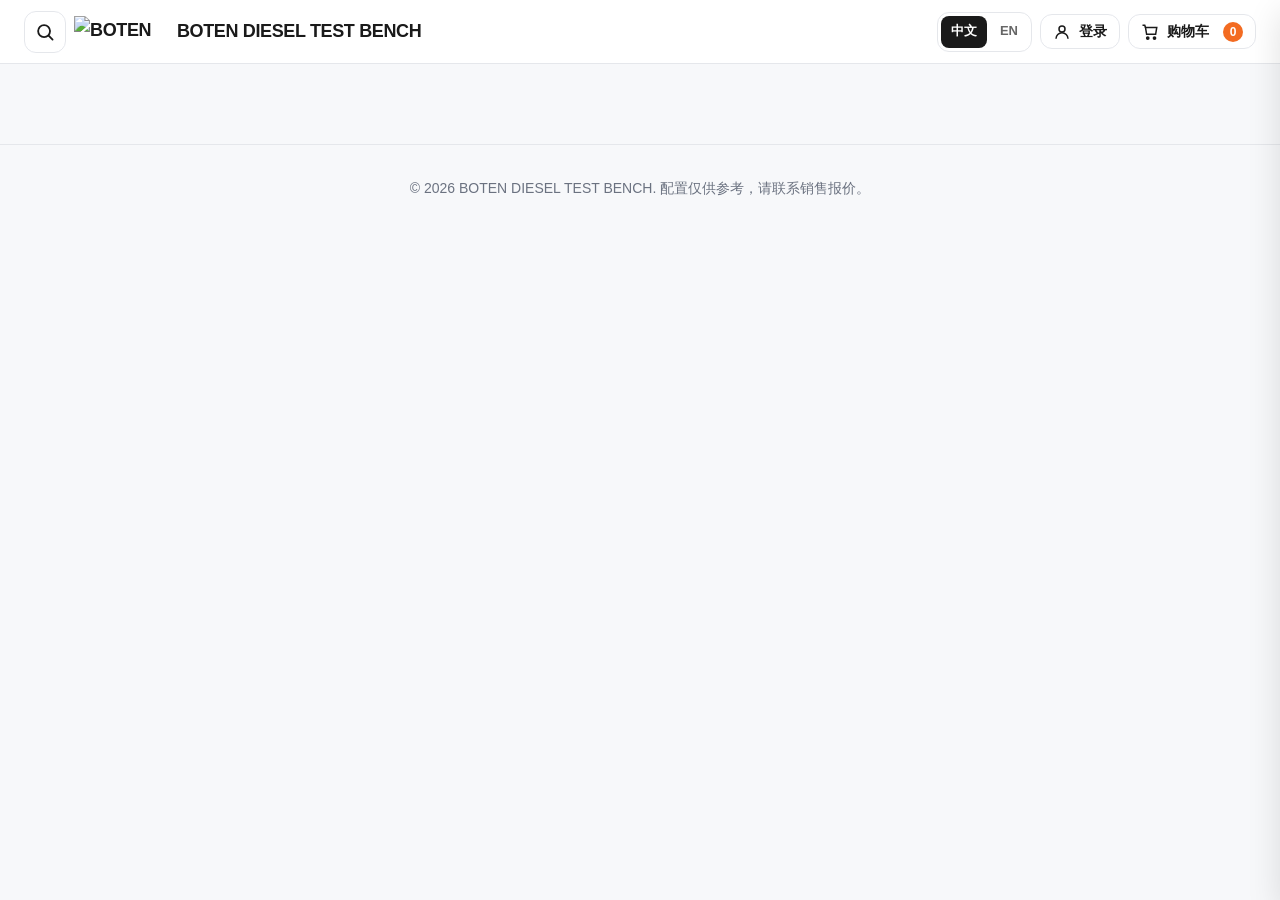
==== account/index.html @ c3476a8e "feat: normalize catalog identities and harden local workflows" ====
<!DOCTYPE html>
<html lang="zh-CN">
<head>
  <meta charset="UTF-8" />
  <meta name="viewport" content="width=device-width, initial-scale=1.0" />
  <meta name="theme-color" content="#ffffff" />
  <title>个人中心 | BOTEN</title>
  <link rel="icon" type="image/png" href="../tb/site/LOGO.png?v=20260831" />
  <link rel="stylesheet" href="../css/main.css?v=20260904-1" />
  <link rel="stylesheet" href="../css/components.css?v=20260909-1" />
  <link rel="stylesheet" href="account.css?v=20260909-1" />
  <script src="../js/runtime-config.js?v=20260907-1"></script>
  <script src="account.js?v=20260909-1" defer></script>
</head>
<body class="profile-page">
  <a id="profile-skip-link" class="skip-link" href="#account-main">跳到主要内容</a>
  <header class="profile-header">
    <div class="profile-header-inner">
      <a id="profile-brand-link" class="profile-brand" href="../" aria-label="返回主页">
        <img src="../tb/site/BOTEN.png" alt="BOTEN" width="1617" height="545" />
        <span>BOTEN DIESEL TEST BENCH</span>
      </a>
      <div class="profile-header-actions">
        <div class="language-switcher" id="profile-language-switcher" role="group" aria-label="语言切换">
          <button type="button" data-language="zh">中文</button>
          <button type="button" data-language="en">EN</button>
        </div>
        <a class="btn btn-secondary btn-sm" href="../" id="profile-back-home">返回主页</a>
      </div>
    </div>
  </header>

  <main id="account-main" class="profile-shell" tabindex="-1">
    <aside id="profile-sidebar" class="profile-sidebar" aria-label="个人中心导航">
      <div class="profile-identity">
        <span class="profile-initial" id="profile-initial">U</span>
        <div><strong id="profile-sidebar-name">用户</strong><span id="profile-sidebar-contact">--</span></div>
      </div>
      <nav class="profile-navigation">
        <button class="active" type="button" data-account-panel="profile" aria-current="page">我的资料</button>
        <p id="profile-account-group">我的账号</p>
        <button type="button" data-account-panel="account-contact">联系方式</button>
        <button type="button" data-account-panel="account-security">密码与安全</button>
        <p id="profile-business-group">我的业务</p>
        <button type="button" data-account-panel="my-shares">我的分享记录</button>
        <button type="button" data-account-panel="my-inquiries">我的询价</button>
        <button class="profile-quote-nav" type="button" data-account-panel="my-quotes">我的报价单 <span id="profile-quote-unread" class="profile-unread-badge" hidden>0</span></button>
      </nav>
      <button id="profile-sign-out" class="profile-sign-out" type="button">退出登录</button>
    </aside>

    <div class="profile-content">
      <section id="profile-load-error" class="profile-load-error" role="alert" hidden>
        <h1 id="profile-load-error-title">暂时无法加载个人中心</h1>
        <p id="profile-load-error-message">登录状态仍会保留，请检查服务状态后重试。</p>
        <div class="profile-load-error-actions">
          <button id="profile-load-retry" class="btn btn-primary" type="button">重新加载</button>
          <a id="profile-load-back" class="btn btn-secondary" href="../">返回主页</a>
        </div>
      </section>
      <section class="profile-panel" data-account-content="profile" aria-labelledby="profile-details-title">
        <header class="profile-panel-header"><h1 id="profile-details-title">我的资料</h1><p id="profile-details-description">维护用于识别和联系您的基本资料。</p></header>
        <form id="profile-details-form" class="profile-form" novalidate>
          <label><span id="profile-name-label">姓名</span><input id="profile-display-name" name="display_name" maxlength="100" autocomplete="name" required /></label>
          <label><span id="profile-gender-label">性别</span><select id="profile-gender" name="gender"><option value="">未设置</option><option value="male">男</option><option value="female">女</option><option value="other">其他</option></select></label>
          <label><span id="profile-birth-label">生日</span><input id="profile-birth-date" name="birth_date" type="date" autocomplete="bday" /></label>
          <label><span id="profile-signature-label">个性签名</span><textarea id="profile-signature" name="signature" maxlength="160" rows="4"></textarea><small id="profile-signature-count">0 / 160</small></label>
          <div id="profile-details-status" class="profile-form-status" role="status" aria-live="polite"></div>
          <footer class="profile-form-actions"><button id="profile-details-submit" class="btn btn-primary" type="submit">保存资料</button></footer>
        </form>
      </section>

      <section class="profile-panel" data-account-content="account-contact" aria-labelledby="profile-contact-title" hidden>
        <header class="profile-panel-header"><h1 id="profile-contact-title">联系方式</h1><p id="profile-contact-description">修改登录邮箱、国家和手机号。保存后需要重新登录。</p></header>
        <form id="profile-contact-form" class="profile-form" novalidate>
          <label><span id="profile-email-label">邮箱</span><input id="profile-email" name="email" type="email" autocomplete="email" spellcheck="false" /></label>
          <label><span id="profile-country-label">国家</span><select id="profile-country" name="phone_country"></select></label>
          <label><span id="profile-phone-label">手机号</span><span class="profile-phone-control"><span id="profile-calling-code" class="calling-code">+86</span><input id="profile-phone" name="phone" type="tel" inputmode="numeric" autocomplete="tel-national" pattern="[0-9]{6,15}" /></span></label>
          <label><span id="profile-contact-password-label">当前密码</span><input id="profile-contact-password" name="current_password" type="password" autocomplete="current-password" required /></label>
          <div id="profile-contact-status" class="profile-form-status" role="status" aria-live="polite"></div>
          <footer class="profile-form-actions"><button id="profile-contact-submit" class="btn btn-primary" type="submit">保存并重新登录</button></footer>
        </form>
      </section>

      <section class="profile-panel" data-account-content="account-security" aria-labelledby="profile-security-title" hidden>
        <header class="profile-panel-header"><h1 id="profile-security-title">密码与安全</h1><p id="profile-security-description">设置至少 8 个字符的新密码。修改后需要重新登录。</p></header>
        <form id="profile-password-form" class="profile-form" novalidate>
          <label><span id="profile-current-password-label">当前密码</span><input id="profile-current-password" name="current_password" type="password" autocomplete="current-password" required /></label>
          <label><span id="profile-new-password-label">新密码</span><input id="profile-new-password" name="new_password" type="password" minlength="8" maxlength="128" autocomplete="new-password" required /></label>
          <label><span id="profile-confirm-password-label">确认新密码</span><input id="profile-confirm-password" name="confirm_password" type="password" minlength="8" maxlength="128" autocomplete="new-password" required /></label>
          <div id="profile-password-status" class="profile-form-status" role="status" aria-live="polite"></div>
          <footer class="profile-form-actions"><button id="profile-password-submit" class="btn btn-primary" type="submit">修改密码并重新登录</button></footer>
        </form>
      </section>

      <section class="profile-panel" data-account-content="my-shares" aria-labelledby="profile-shares-title" hidden>
        <header class="profile-panel-header"><h1 id="profile-shares-title">我的分享记录</h1><p id="profile-shares-description">查看当前账号生成过的配置分享码及有效状态。</p></header>
        <div id="profile-shares-status" class="profile-form-status" role="status" aria-live="polite"></div>
        <div id="profile-shares-list" class="profile-business-list"></div>
        <footer class="profile-list-pagination"><span id="profile-shares-page">第 1 页</span><div><button id="profile-shares-prev" class="btn btn-secondary btn-sm" type="button">上一页</button><button id="profile-shares-next" class="btn btn-secondary btn-sm" type="button">下一页</button></div></footer>
      </section>

      <section class="profile-panel" data-account-content="my-quotes" aria-labelledby="profile-quotes-title" hidden>
        <header class="profile-panel-header"><h1 id="profile-quotes-title">我的报价单</h1><p id="profile-quotes-description">查看业务员发送给您的正式报价和 PDF。</p></header>
        <div id="profile-quotes-status" class="profile-form-status" role="status" aria-live="polite"></div>
        <div id="profile-quotes-list" class="profile-business-list"></div>
      </section>

      <section class="profile-panel" data-account-content="my-inquiries" aria-labelledby="profile-inquiries-title" hidden>
        <header class="profile-panel-header"><h1 id="profile-inquiries-title">我的询价</h1><p id="profile-inquiries-description">查看已经提交给销售人员的询价和当前处理进度。</p></header>
        <div id="profile-inquiries-status" class="profile-form-status" role="status" aria-live="polite"></div>
        <div id="profile-inquiries-list" class="profile-business-list"></div>
        <footer class="profile-list-pagination"><span id="profile-inquiries-page">第 1 页</span><div><button id="profile-inquiries-prev" class="btn btn-secondary btn-sm" type="button">上一页</button><button id="profile-inquiries-next" class="btn btn-secondary btn-sm" type="button">下一页</button></div></footer>
      </section>
    </div>
  </main>

  <dialog id="profile-business-dialog" class="share-dialog profile-business-dialog" aria-labelledby="profile-business-dialog-title">
    <div class="share-dialog-card profile-business-dialog-card">
      <header class="share-dialog-header"><div><span id="profile-business-dialog-kicker" class="auth-kicker">DETAILS</span><h2 id="profile-business-dialog-title">详情</h2></div><button id="profile-business-dialog-close" class="btn btn-text btn-sm" type="button" aria-label="关闭">✕</button></header>
      <div id="profile-business-dialog-body" class="profile-business-dialog-body"></div>
      <footer id="profile-business-dialog-actions" class="profile-business-dialog-actions"></footer>
    </div>
  </dialog>
</body>
</html>
---- css/main.css ----
/* =========================================
   Global styles, CSS variables, reset
   ========================================= */

/* HarmonyOS Sans is bundled with the project so web typography does not
   depend on the visitor's computer or the NAS having a matching font. */
@font-face {
  font-family: "HarmonyOS Sans";
  src: url("../assets/fonts/harmonyos-sans/HarmonyOS_Sans.ttf") format("truetype");
  font-style: normal;
  font-weight: 100 900;
  font-display: swap;
  unicode-range: U+0000-024F;
}

@font-face {
  font-family: "HarmonyOS Sans";
  src: url("../assets/fonts/harmonyos-sans/HarmonyOS_Sans_SC.ttf") format("truetype");
  font-style: normal;
  font-weight: 100 900;
  font-display: swap;
  unicode-range: U+3000-303F, U+3400-4DBF, U+4E00-9FFF, U+F900-FAFF;
}

@font-face {
  font-family: "HarmonyOS Sans";
  src: url("../assets/fonts/harmonyos-sans/HarmonyOS_Sans_Italic.ttf") format("truetype");
  font-style: italic;
  font-weight: 100 900;
  font-display: swap;
}

:root {
  /* Colors */
  --color-bg: #f7f8fa;
  --color-surface: #ffffff;
  --color-text: #1a1a1a;
  --color-text-secondary: #666666;
  --color-text-muted: #6b7280;
  --color-border: #e5e7eb;
  --color-border-strong: #d1d5db;
  --color-accent: #f36b21;
  --color-accent-dark: #a83e00;
  --color-accent-action: #a83e00;
  --color-accent-light: #fff4eb;
  --color-success: #10b981;
  --color-danger: #ef4444;

  /* Typography */
  --font-sans: "HarmonyOS Sans", -apple-system, BlinkMacSystemFont, "Segoe UI", Roboto, "Helvetica Neue", Arial, "PingFang SC", "Microsoft YaHei", sans-serif;
  --font-mono: "SFMono-Regular", Consolas, "Liberation Mono", Menlo, monospace;

  /* Spacing */
  --space-xs: 0.25rem;
  --space-sm: 0.5rem;
  --space-md: 1rem;
  --space-lg: 1.5rem;
  --space-xl: 2rem;
  --space-2xl: 3rem;

  /* Radii */
  --radius-sm: 0.5rem;
  --radius-md: 0.75rem;
  --radius-lg: 1rem;
  --radius-xl: 1.5rem;

  /* Shadows */
  --shadow-sm: 0 1px 2px rgba(0, 0, 0, 0.05);
  --shadow-md: 0 4px 12px rgba(0, 0, 0, 0.08);
  --shadow-lg: 0 12px 32px rgba(0, 0, 0, 0.12);

  /* Layout */
  --header-height: 64px;
  --max-width: 1440px;
  --summary-width: 380px;

  /* Transitions */
  --transition-fast: 150ms ease;
  --transition-base: 250ms ease;
}

*, *::before, *::after {
  box-sizing: border-box;
}

[hidden] {
  display: none !important;
}

html {
  scroll-behavior: smooth;
}

body {
  margin: 0;
  padding: 0;
  font-family: var(--font-sans);
  font-size: 16px;
  line-height: 1.6;
  color: var(--color-text);
  background-color: var(--color-bg);
  -webkit-font-smoothing: antialiased;
  -moz-osx-font-smoothing: grayscale;
}

img {
  max-width: 100%;
  height: auto;
  display: block;
}

button {
  font-family: inherit;
}

select { color: var(--color-text); background-color: var(--color-surface); }

.skip-link {
  position: fixed;
  top: 10px;
  left: 12px;
  z-index: 1000;
  padding: 10px 14px;
  border-radius: var(--radius-sm);
  color: #fff;
  background: #111827;
  transform: translateY(-160%);
}
.skip-link:focus { transform: translateY(0); }

:where(a, button, input, select, textarea, [tabindex]):focus-visible {
  outline: 3px solid #111827;
  outline-offset: 3px;
  box-shadow: 0 0 0 6px #fff;
}

#main-content:focus { outline: 0; box-shadow: none; }

h1, h2, h3, h4, h5, h6, p {
  margin: 0;
}

ul, ol {
  margin: 0;
  padding: 0;
  list-style: none;
}

a {
  color: inherit;
  text-decoration: none;
}

.container {
  width: 100%;
  max-width: var(--max-width);
  margin-left: auto;
  margin-right: auto;
  padding-left: var(--space-lg);
  padding-right: var(--space-lg);
}

/* Utility */
.sr-only {
  position: absolute;
  width: 1px;
  height: 1px;
  padding: 0;
  margin: -1px;
  overflow: hidden;
  clip: rect(0, 0, 0, 0);
  white-space: nowrap;
  border: 0;
}

.text-muted {
  color: var(--color-text-muted);
}

@media (prefers-reduced-motion: reduce) {
  html { scroll-behavior: auto; }
  *, *::before, *::after {
    scroll-behavior: auto !important;
    animation-duration: .01ms !important;
    animation-iteration-count: 1 !important;
    transition-duration: .01ms !important;
  }
}
.language-switcher { display:inline-flex; align-items:center; gap:3px; padding:3px; border:1px solid var(--color-border); border-radius:var(--radius-md); background:var(--color-surface); }
.language-switcher button { min-height:32px; padding:0 10px; border:0; border-radius:var(--radius-sm); color:var(--color-text-secondary); background:transparent; font:inherit; font-size:13px; font-weight:700; cursor:pointer; transition:color var(--transition-fast), background-color var(--transition-fast); }
.language-switcher button:hover { color:var(--color-text); background:var(--color-bg); }
.language-switcher button.active { color:#fff; background:var(--color-text); }

@media (max-width: 899px) {
  .language-switcher {
    width: 42px;
    height: 42px;
    padding: 0;
    border-radius: 50%;
    justify-content: center;
    overflow: hidden;
  }

  .language-switcher button { display: none; }

  .language-switcher button.active {
    display: flex;
    width: 100%;
    height: 100%;
    min-height: 0;
    padding: 0;
    align-items: center;
    justify-content: center;
    border-radius: 50%;
    font-size: 0;
  }

  .language-switcher button.active::after {
    content: attr(data-short-label);
    font-size: 12px;
    line-height: 1;
  }
}
---- css/components.css ----
/* =========================================
   Components: buttons, cards, options, summary
   ========================================= */

/* Buttons */
.btn {
  display: inline-flex;
  align-items: center;
  justify-content: center;
  gap: var(--space-sm);
  padding: 0.625rem 1.25rem;
  font-size: 0.9375rem;
  font-weight: 600;
  line-height: 1.5;
  border: 1px solid transparent;
  border-radius: var(--radius-md);
  background: transparent;
  color: var(--color-text);
  cursor: pointer;
  transition: color var(--transition-fast), background-color var(--transition-fast), border-color var(--transition-fast), box-shadow var(--transition-fast), transform var(--transition-fast);
  white-space: nowrap;
}

.btn:focus-visible {
  outline: 3px solid #111827;
  outline-offset: 3px;
}

.btn-primary {
  background: var(--color-accent-action);
  color: #fff;
  border-color: var(--color-accent-action);
}

.btn-primary:hover {
  background: var(--color-accent-dark);
  border-color: var(--color-accent-dark);
}

.btn-secondary {
  background: var(--color-surface);
  color: var(--color-text);
  border-color: var(--color-border-strong);
}

.btn-secondary:hover {
  background: var(--color-bg);
  border-color: var(--color-text-secondary);
}

.btn-danger {
  color: #fff;
  background: var(--color-danger);
  border-color: var(--color-danger);
}

.btn-danger:hover {
  background: #991b1b;
  border-color: #991b1b;
}

.btn-ghost {
  background: transparent;
  color: var(--color-text);
  border-color: var(--color-border);
}

.btn-ghost:hover {
  background: var(--color-bg);
}

.btn-text {
  padding: 0.25rem 0.5rem;
  color: var(--color-accent-dark);
  border-color: transparent;
}

.btn-text:hover {
  background: var(--color-accent-light);
}

.btn-sm {
  padding: 0.375rem 0.75rem;
  font-size: 0.875rem;
}

.btn-block {
  width: 100%;
}

/* Two-level product navigation drawer */
.catalog-drawer-toggle { flex: 0 0 42px; width: 42px; height: 42px; padding: 0; }
.catalog-navigation-backdrop { position: fixed; inset: 0; z-index: 139; background: rgba(15, 23, 42, .48); opacity: 0; pointer-events: none; transition: opacity var(--transition-base); }
.catalog-navigation-backdrop.open { opacity: 1; pointer-events: auto; }
.catalog-navigation-drawer,
.catalog-model-drawer { position: fixed; top: 0; bottom: 0; z-index: 140; width: min(320px, 88vw); overflow-y: auto; visibility: hidden; pointer-events: none; background: var(--color-surface); box-shadow: var(--shadow-lg); transform: translateX(-105%); transition: transform var(--transition-base); }
.catalog-navigation-drawer { left: 0; }
.catalog-model-drawer { left: min(320px, 88vw); z-index: 141; width: min(380px, calc(100vw - min(320px, 88vw))); border-left: 1px solid var(--color-border); transform: translateX(-200%); }
.catalog-navigation-drawer.open,
.catalog-model-drawer.open { visibility: visible; pointer-events: auto; transform: translateX(0); transition-delay: 0s; }
.catalog-drawer-header { position: sticky; top: 0; z-index: 2; display: grid; grid-template-columns: minmax(0, 1fr) auto; align-items: center; min-height: 72px; padding: var(--space-md) var(--space-lg); border-bottom: 1px solid var(--color-border); background: rgba(255, 255, 255, .96); backdrop-filter: blur(12px); }
.catalog-drawer-header h2 { margin: 0; font-size: 1.125rem; }
.catalog-model-drawer .catalog-drawer-header { grid-template-columns: auto minmax(0, 1fr) auto; }
.catalog-model-back { display: none; font-size: 1.5rem; }
.catalog-drawer-menu,
.catalog-model-list { display: grid; gap: var(--space-sm); padding: var(--space-lg); }
.catalog-drawer-item,
.catalog-model-item { display: grid; grid-template-columns: minmax(0, 1fr) auto; align-items: center; min-height: 64px; column-gap: var(--space-md); row-gap: 3px; width: 100%; padding: var(--space-sm) var(--space-md); border: 1px solid var(--color-border); border-radius: var(--radius-md); background: var(--color-surface); color: var(--color-text); font: inherit; font-weight: 700; text-align: left; cursor: pointer; }
.catalog-drawer-item:hover,
.catalog-model-item:hover { border-color: var(--color-accent); background: var(--color-accent-light); }
.catalog-model-item { position: relative; grid-template-columns: minmax(0, 1fr) auto; }
.catalog-model-item strong,
.catalog-model-item small { display: block; grid-column: 1; }
.catalog-model-item strong { line-height: 1.25; }
.catalog-model-item small { margin: 0; color: var(--color-text-secondary); font-size: .75rem; font-weight: 400; line-height: 1.3; }
.catalog-model-item.active { border: 2px solid var(--color-accent-dark); background: var(--color-accent-light); }
.catalog-model-check { grid-column: 2; grid-row: 1 / span 2; display: grid; place-items: center; width: 26px; height: 26px; border-radius: 999px; background: var(--color-accent-dark); color: #fff; }
.catalog-model-empty { margin: 0; padding: var(--space-xl); color: var(--color-text-secondary); text-align: center; }

@media (max-width: 639px) {
  .catalog-navigation-drawer,
  .catalog-model-drawer { left: 0; width: min(360px, 92vw); }
  .catalog-model-back { display: inline-flex; }
}

/* Model selector */
.model-selector {
  display: grid;
  grid-template-columns: repeat(auto-fit, minmax(200px, 1fr));
  gap: var(--space-md);
  margin-bottom: var(--space-xl);
}

.model-card {
  position: relative;
  display: flex;
  flex-direction: column;
  padding: var(--space-lg);
  background: var(--color-surface);
  border: 2px solid var(--color-border);
  border-radius: var(--radius-lg);
  cursor: pointer;
  transition: background-color var(--transition-fast), border-color var(--transition-fast), box-shadow var(--transition-fast), transform var(--transition-fast);
}

.model-card:hover {
  border-color: var(--color-border-strong);
  box-shadow: var(--shadow-md);
}

.model-card.active {
  border-color: var(--color-accent);
  background: var(--color-accent-light);
  box-shadow: var(--shadow-md);
}

.model-card .model-name {
  font-size: 1.125rem;
  font-weight: 700;
  margin-bottom: var(--space-xs);
}

.model-card .model-price {
  color: var(--color-accent-dark);
  font-weight: 700;
  font-size: 1rem;
  margin-top: auto;
}

.model-card .model-desc {
  color: var(--color-text-secondary);
  font-size: 0.875rem;
  margin-bottom: var(--space-sm);
}

.model-card .checkmark {
  position: absolute;
  top: var(--space-md);
  right: var(--space-md);
  width: 24px;
  height: 24px;
  border-radius: 50%;
  background: var(--color-accent);
  color: #fff;
  display: flex;
  align-items: center;
  justify-content: center;
  opacity: 0;
  transform: scale(0.8);
  transition: opacity var(--transition-fast), transform var(--transition-fast);
}

.model-card.active .checkmark {
  opacity: 1;
  transform: scale(1);
}

/* Category tabs */
.tab-btn {
  flex-shrink: 0;
  padding: 0.625rem 1.25rem;
  font-size: 0.9375rem;
  font-weight: 600;
  color: var(--color-text-secondary);
  background: var(--color-surface);
  border: 1px solid var(--color-border);
  border-radius: var(--radius-md);
  cursor: pointer;
  transition: color var(--transition-fast), background-color var(--transition-fast), border-color var(--transition-fast), box-shadow var(--transition-fast), transform var(--transition-fast);
}

.tab-btn:hover {
  color: var(--color-text);
  border-color: var(--color-border-strong);
}

.tab-btn.active {
  color: #fff;
  background: var(--color-text);
  border-color: var(--color-text);
}

/* Options grid */
.options-grid {
  display: grid;
  grid-template-columns: repeat(auto-fill, minmax(140px, 1fr));
  gap: var(--space-md);
}

.option-card {
  position: relative;
  display: flex;
  flex-direction: column;
  background: var(--color-surface);
  border: 2px solid var(--color-border);
  border-radius: var(--radius-lg);
  padding: var(--space-md);
  cursor: pointer;
  transition: color var(--transition-fast), background-color var(--transition-fast), border-color var(--transition-fast), box-shadow var(--transition-fast), transform var(--transition-fast);
  text-align: left;
}

.option-card:hover {
  border-color: var(--color-border-strong);
  box-shadow: var(--shadow-md);
}

.option-card.active {
  border-color: var(--color-accent);
  background: var(--color-accent-light);
}

.option-card .option-media {
  width: 100%;
  aspect-ratio: 1 / 1;
  border-radius: var(--radius-md);
  overflow: hidden;
  margin-bottom: var(--space-sm);
  background: var(--color-bg);
  display: flex;
  align-items: center;
  justify-content: center;
}

.option-card .option-media img {
  width: 100%;
  height: 100%;
  object-fit: contain;
  padding: 4px;
}

.option-card .option-color {
  width: 100%;
  height: 100%;
}

/* Color selection cards */
.options-grid.color-options-grid {
  display: flex;
  flex-wrap: wrap;
  gap: var(--space-sm);
}

.option-card-color {
  flex: 0 0 auto;
  width: auto;
  min-width: min-content;
  max-width: none;
  min-height: 40px;
  padding: var(--space-xs) calc(var(--space-md) + 18px) var(--space-xs) var(--space-md);
  justify-content: center;
  text-align: center;
}

.option-card-color .option-name {
  margin-bottom: 0;
  font-weight: 700;
  white-space: nowrap;
}

.option-card-color.color-red .option-name {
  color: #dc2626;
}

.option-card-color.color-green .option-name {
  color: #16a34a;
}

/* Text-only compact option cards (motor / voltage) */
.options-grid.text-options {
  display: flex;
  flex-wrap: wrap;
  gap: var(--space-sm);
}

.text-options .option-card {
  flex: 0 0 auto;
  width: auto;
  min-width: min-content;
  max-width: none;
  padding: var(--space-xs) calc(var(--space-md) + 18px) var(--space-xs) var(--space-md);
  text-align: center;
  justify-content: center;
  min-height: 40px;
}

.text-options .option-media {
  display: none;
}

.text-options .option-name {
  margin-bottom: 0;
  font-weight: 600;
  white-space: normal;
  overflow-wrap: anywhere;
  line-height: 1.4;
}

/* Compact option checkmark */
.options-grid.compact-options .option-card .option-check,
.options-grid.text-options .option-card .option-check,
.options-grid.color-options-grid .option-card .option-check {
  top: 50%;
  right: 6px;
  transform: translateY(-50%) scale(0.8);
  width: 16px;
  height: 16px;
}

.options-grid.compact-options .option-card.active .option-check,
.options-grid.text-options .option-card.active .option-check,
.options-grid.color-options-grid .option-card.active .option-check {
  transform: translateY(-50%) scale(1);
}

.options-grid.compact-options .option-check svg,
.options-grid.text-options .option-check svg,
.options-grid.color-options-grid .option-check svg {
  width: 10px;
  height: 10px;
}

/* Selected spec quick-jump chips */
.spec-chips {
  display: flex;
  flex-wrap: wrap;
  gap: var(--space-sm);
  margin-bottom: var(--space-md);
}

.spec-chip {
  display: inline-flex;
  align-items: center;
  gap: var(--space-xs);
  padding: var(--space-xs) var(--space-md);
  background: var(--color-surface);
  border: 1px solid var(--color-border);
  border-radius: var(--radius-md);
  color: var(--color-text);
  font-size: 0.875rem;
  font-weight: 500;
  cursor: pointer;
  transition: color var(--transition-fast), background-color var(--transition-fast), border-color var(--transition-fast), box-shadow var(--transition-fast), transform var(--transition-fast);
  white-space: nowrap;
}

.spec-chip:hover {
  border-color: var(--color-accent);
  background: var(--color-accent-light);
  color: var(--color-accent-dark);
}

.spec-chip::before {
  content: "✓";
  display: inline-flex;
  align-items: center;
  justify-content: center;
  width: 14px;
  height: 14px;
  border-radius: 50%;
  background: var(--color-accent);
  color: #fff;
  font-size: 0.625rem;
  font-weight: 700;
}

@media (max-width: 639px) {
  .spec-chips {
    gap: var(--space-xs);
  }

  .spec-chip {
    padding: var(--space-xs) var(--space-sm);
    font-size: 0.8125rem;
  }
}
.options-grid.config-options-grid {
  grid-template-columns: repeat(2, minmax(0, 1fr));
}

.option-media-2by1 {
  aspect-ratio: 2 / 1;
}

.option-card-config .option-media {
  aspect-ratio: 2 / 1;
}

@media (max-width: 639px) {
  .options-grid.config-options-grid {
    grid-template-columns: repeat(2, minmax(0, 1fr));
    gap: var(--space-sm);
  }

  .options-grid.text-options,
  .options-grid.color-options-grid {
    gap: var(--space-xs);
  }

  .text-options .option-card {
    flex: 1 1 100%;
    width: 100%;
    min-width: 0;
    max-width: 100%;
    min-height: 48px;
    padding-top: var(--space-sm);
    padding-bottom: var(--space-sm);
  }

  .color-options-grid .option-card-color {
    min-width: calc(50% - var(--space-xs));
    max-width: none;
  }
}

.option-card .option-name {
  font-weight: 600;
  font-size: 0.9375rem;
  margin-bottom: var(--space-xs);
}

.option-card .option-code {
  margin-bottom: 2px;
  color: var(--color-accent-dark);
  font-size: .75rem;
  font-weight: 700;
  letter-spacing: .035em;
}

.option-card .option-desc {
  font-size: 0.8125rem;
  color: var(--color-text-secondary);
  margin-bottom: var(--space-sm);
  line-height: 1.4;
}

.option-card .option-note {
  margin-top: auto;
  padding-top: var(--space-xs);
  color: var(--color-text-secondary);
  font-size: 0.8125rem;
  line-height: 1.45;
}

.option-card .option-special-note {
  margin: 2px 0 var(--space-sm);
  padding: 7px 9px;
  border-left: 3px solid var(--color-accent);
  border-radius: 0 var(--radius-sm) var(--radius-sm) 0;
  background: var(--color-accent-light);
  color: var(--color-text-primary);
  font-size: 0.8125rem;
  font-weight: 700;
  line-height: 1.4;
}

.option-special-note-label {
  display: block;
  margin-bottom: 2px;
  color: var(--color-accent-dark);
  font-size: .6875rem;
  font-weight: 700;
  letter-spacing: .06em;
  text-transform: uppercase;
}

.option-card .option-price {
  margin-top: auto;
  font-weight: 700;
  font-size: 0.9375rem;
  color: var(--color-text);
}

.option-card .option-price.included {
  color: var(--color-success);
}

.option-card .option-check {
  position: absolute;
  top: var(--space-sm);
  right: var(--space-sm);
  width: 22px;
  height: 22px;
  border-radius: 50%;
  background: var(--color-accent);
  color: #fff;
  display: flex;
  align-items: center;
  justify-content: center;
  opacity: 0;
  transform: scale(0.8);
  transition: opacity var(--transition-fast), transform var(--transition-fast), background-color var(--transition-fast);
}

.option-card.active .option-check {
  opacity: 1;
  transform: scale(1);
}

/* Options panel header */
.options-header {
  margin-bottom: var(--space-lg);
}

.options-header-title {
  display: flex;
  align-items: center;
  justify-content: space-between;
  gap: var(--space-md);
  margin-bottom: var(--space-xs);
}

.options-header h3 {
  font-size: 1.25rem;
  font-weight: 700;
  margin-bottom: 0;
}

.options-header p {
  color: var(--color-text-secondary);
  font-size: 0.9375rem;
}

/* Summary panel */
.summary-header {
  display: flex;
  align-items: center;
  justify-content: space-between;
  margin-bottom: var(--space-lg);
}

.summary-header h2 {
  font-size: 1.25rem;
  font-weight: 700;
}

.summary-header-actions {
  display: flex;
  align-items: center;
  gap: var(--space-xs);
}

.summary-close {
  display: none;
  min-width: 40px;
  min-height: 40px;
  font-size: 1.125rem;
}

.summary-model {
  display: grid;
  grid-template-columns: auto minmax(0, 1fr);
  gap: var(--space-sm) var(--space-md);
  align-items: center;
  padding: var(--space-md);
  background: var(--color-bg);
  border-radius: var(--radius-md);
  margin-bottom: var(--space-lg);
}

.summary-label {
  color: var(--color-text-secondary);
  font-size: 0.875rem;
}

.summary-value {
  display: grid;
  gap: 2px;
  min-width: 0;
}

.summary-model-code {
  color: var(--color-text);
  font-weight: 700;
}

.summary-model-name {
  color: var(--color-text-secondary);
  font-size: .875rem;
  font-weight: 500;
  overflow-wrap: anywhere;
}

.summary-price {
  font-weight: 700;
  color: var(--color-accent-dark);
}

.summary-list {
  display: flex;
  flex-direction: column;
  gap: var(--space-sm);
  margin-bottom: var(--space-lg);
}

.summary-item {
  display: flex;
  align-items: flex-start;
  justify-content: space-between;
  gap: var(--space-md);
  padding: var(--space-sm) 0;
  border-bottom: 1px dashed var(--color-border);
}

.summary-item:last-child {
  border-bottom: none;
}

.summary-item-name {
  flex: 1;
  font-size: 0.9375rem;
}

.summary-item-category {
  display: block;
  font-size: 0.75rem;
  color: var(--color-text-muted);
  margin-bottom: var(--space-xs);
}

.summary-item-price {
  font-weight: 600;
  white-space: nowrap;
}

.summary-empty {
  text-align: center;
  color: var(--color-text-muted);
  padding: var(--space-lg) 0;
  font-size: 0.9375rem;
}

/* Summary aggregation */
.summary-group {
  padding: var(--space-sm) 0;
  border-bottom: 1px dashed var(--color-border);
}

.summary-group:last-child {
  border-bottom: none;
}

.summary-group-header {
  display: flex;
  align-items: center;
  justify-content: space-between;
  gap: var(--space-md);
  margin-bottom: var(--space-xs);
}

.summary-group-name {
  font-weight: 700;
  font-size: 0.9375rem;
}

.summary-group-count {
  flex-shrink: 0;
  min-width: 24px;
  height: 24px;
  display: flex;
  align-items: center;
  justify-content: center;
  padding: 0 8px;
  background: var(--color-accent-light);
  color: var(--color-accent);
  font-size: 0.75rem;
  font-weight: 700;
  border-radius: 999px;
}

.summary-sublist {
  list-style: none;
  padding-left: var(--space-md);
  margin: 0;
}

.summary-subitem {
  font-size: 0.875rem;
  color: var(--color-text-secondary);
  padding: 2px 0;
  line-height: 1.5;
}

/* Cart badge */
.cart-badge {
  display: inline-flex;
  align-items: center;
  justify-content: center;
  min-width: 20px;
  height: 20px;
  padding: 0 6px;
  margin-left: 6px;
  background: var(--color-accent);
  color: #fff;
  font-size: 0.75rem;
  font-weight: 700;
  border-radius: 999px;
}

.cart-badge[hidden] {
  display: none;
}

/* User account and authentication */
.account-menu-anchor { position: relative; }
.account-menu {
  position: absolute;
  top: calc(100% + var(--space-sm));
  right: 0;
  z-index: 130;
  width: min(280px, calc(100vw - 32px));
  padding: var(--space-sm);
  border: 1px solid var(--color-border);
  border-radius: var(--radius-md);
  background: var(--color-surface);
  box-shadow: var(--shadow-lg);
}
.account-menu-header { display: grid; gap: 2px; padding: var(--space-sm) var(--space-md) var(--space-md); border-bottom: 1px solid var(--color-border); }
.account-menu-header strong { overflow: hidden; font-size: .9375rem; text-overflow: ellipsis; white-space: nowrap; }
.account-menu-header span { overflow: hidden; color: var(--color-text-secondary); font-size: .75rem; text-overflow: ellipsis; white-space: nowrap; }
.account-menu > button { width: 100%; min-height: 40px; padding: 0 var(--space-md); border: 0; border-radius: var(--radius-sm); color: var(--color-text); background: transparent; font: inherit; font-size: .875rem; font-weight: 600; text-align: left; cursor: pointer; }
.account-menu > button:hover, .account-menu > button:focus-visible { background: var(--color-bg); }
.account-menu > .account-menu-logout { margin-top: var(--space-sm); border-top: 1px solid var(--color-border); border-radius: 0 0 var(--radius-sm) var(--radius-sm); color: var(--color-text-secondary); }
.account-menu > .account-menu-logout:hover { color: var(--color-danger); }
.auth-dialog {
  width: min(560px, calc(100% - 28px));
  max-height: calc(100dvh - 28px);
  padding: 0;
  border: 0;
  border-radius: var(--radius-xl);
  box-shadow: var(--shadow-lg);
  overflow: hidden;
}

.auth-dialog::backdrop {
  background: rgba(20, 27, 34, 0.58);
  backdrop-filter: blur(3px);
}

.auth-dialog-card { display: flex; flex-direction: column; max-height: calc(100dvh - 28px); padding: var(--space-xl); overflow: hidden; }
.auth-dialog-header { display: flex; align-items: center; justify-content: space-between; gap: var(--space-md); margin-bottom: var(--space-lg); }
.auth-dialog-header h2 { margin: 0; font-size: 1.5rem; }
.auth-kicker { color: var(--color-accent-dark); font-size: .75rem; font-weight: 700; letter-spacing: .14em; }
.auth-tabs { display: grid; grid-template-columns: 1fr 1fr; gap: var(--space-xs); padding: var(--space-xs); margin-bottom: var(--space-lg); border-radius: var(--radius-md); background: var(--color-bg); }
.auth-tab { min-height: 40px; border: 0; border-radius: var(--radius-sm); color: var(--color-text-secondary); background: transparent; font-weight: 700; cursor: pointer; transition: color var(--transition-fast), background-color var(--transition-fast); }
.auth-tab:hover { color: var(--color-text); background: var(--color-surface); }
.auth-tab.active { color: var(--color-accent-dark); background: #fff; box-shadow: var(--shadow-sm); }
.auth-method-tabs { display: flex; gap: var(--space-md); margin: 0 0 var(--space-md); border-bottom: 1px solid var(--color-border); }
.auth-field[hidden], .auth-method-tabs[hidden] { display: none; }
.auth-method-tab { padding: 0 2px var(--space-sm); border: 0; border-bottom: 2px solid transparent; color: var(--color-text-secondary); background: transparent; font: inherit; font-size: .875rem; font-weight: 700; cursor: pointer; }
.auth-method-tab.active { border-bottom-color: var(--color-accent); color: var(--color-accent-dark); }
.auth-field { display: grid; grid-template-columns: 96px minmax(0, 1fr); align-items: center; column-gap: var(--space-md); row-gap: var(--space-xs); margin-bottom: var(--space-md); }
.auth-field > span { font-size: .8125rem; font-weight: 700; text-align: right; }
.auth-field input { width: 100%; height: 46px; border: 1px solid var(--color-border); border-radius: var(--radius-md); padding: 0 var(--space-md); font: inherit; outline: none; }
.auth-field input:focus-visible { border-color: var(--color-accent); box-shadow: 0 0 0 3px var(--color-accent-light); }
.phone-contact-field { grid-template-columns: 1fr; align-items: stretch; row-gap: var(--space-sm); }
.country-select-row, .phone-number-row { display: grid; grid-template-columns: 96px minmax(0, 1fr); align-items: center; column-gap: var(--space-md); }
.country-select-row > span, .phone-number-row > span { font-size: .8125rem; font-weight: 700; text-align: right; white-space: nowrap; }
.country-select { max-width: none; min-height: 42px; padding: .625rem .875rem; font-size: .9375rem; }
.phone-input-group { display: grid; grid-template-columns: auto minmax(0, 1fr); gap: var(--space-sm); align-items: center; }
.calling-code { min-height: 42px; display: inline-flex; align-items: center; justify-content: center; padding: 0 12px; border: 1px solid var(--color-border); border-radius: var(--radius-md); background: var(--color-surface-muted); color: var(--color-text-secondary); font-variant-numeric: tabular-nums; white-space: nowrap; }
@media (max-width: 480px) {
  .auth-field, .country-select-row, .phone-number-row { grid-template-columns: 1fr; gap: var(--space-xs); }
  .auth-field > span, .country-select-row > span, .phone-number-row > span { text-align: left; }
}
.auth-error { margin-bottom: var(--space-md); padding: var(--space-sm) var(--space-md); border-radius: var(--radius-sm); color: var(--color-danger); background: #fff0f0; font-size: .8125rem; }
.auth-form-actions { margin: 0 0 var(--space-md) calc(96px + var(--space-md)); }
.auth-hint { margin: var(--space-sm) 0 0; color: var(--color-text-muted); font-size: .75rem; text-align: center; }
.auth-switch { margin: var(--space-lg) 0 0; color: var(--color-text-secondary); font-size: .875rem; text-align: center; }
.auth-link { margin-left: var(--space-xs); padding: 0; border: 0; color: var(--color-accent-dark); background: transparent; font: inherit; font-weight: 800; cursor: pointer; }
.auth-link:hover { color: var(--color-accent-dark); text-decoration: underline; }
.account-admin-entry[hidden] { display: none !important; }
@media (max-width: 480px) { .auth-form-actions { margin-left: 0; } }
html:has(dialog[open]) { overflow: hidden; }

.customer-share-dialog { width: min(820px, calc(100% - 32px)); }
.customer-share-card { display: flex; flex-direction: column; width: 100%; max-height: calc(100dvh - 40px); overflow: hidden; }
.customer-share-form { display: grid; gap: var(--space-sm); padding-bottom: var(--space-md); border-bottom: 1px solid var(--color-border); }
.customer-share-form > label { font-size: .8125rem; font-weight: 700; }
.customer-share-search-row { display: grid; grid-template-columns: minmax(0, 1fr) auto; gap: var(--space-sm); }
.customer-share-search-row input { min-width: 0; height: 44px; padding: 0 var(--space-md); border: 1px solid var(--color-border); border-radius: var(--radius-md); background: var(--color-surface); font: inherit; font-variant-numeric: tabular-nums; letter-spacing: .08em; }
.customer-share-search-row input[aria-invalid="true"] { border-color: var(--color-danger); }
.customer-share-status { min-height: 24px; margin: var(--space-md) 0 0; color: var(--color-text-secondary); font-size: .8125rem; }
.customer-share-status.is-error { color: var(--color-danger); }
.customer-share-status.is-warning { color: var(--color-accent-dark); }
.customer-share-status.is-success { color: #08734f; }
.customer-share-content { min-height: 0; margin-top: var(--space-sm); padding-right: var(--space-sm); overflow-y: auto; overscroll-behavior: contain; scrollbar-gutter: stable; }
.customer-share-group + .customer-share-group { margin-top: var(--space-lg); }
.customer-share-group h3 { margin-bottom: var(--space-sm); font-size: 1rem; }
.customer-share-items { display: grid; gap: var(--space-sm); }
.customer-share-item { display: grid; grid-template-columns: minmax(0, 1fr) auto; gap: var(--space-xs) var(--space-md); align-items: center; padding: var(--space-md); border: 1px solid var(--color-border); border-radius: var(--radius-md); background: var(--color-surface); }
.customer-share-item.is-unavailable { border-color: #efb4b4; background: #fff7f7; }
.customer-share-item-main { display: grid; gap: 2px; min-width: 0; }
.customer-share-item-main small { color: var(--color-accent-dark); font-size: .75rem; font-weight: 700; letter-spacing: .03em; }
.customer-share-item-main strong { overflow-wrap: anywhere; font-size: .9375rem; }
.customer-share-item-main span { color: var(--color-text-secondary); font-size: .75rem; }
.customer-share-availability { color: #08734f; font-size: .75rem; font-weight: 700; }
.customer-share-item.is-unavailable .customer-share-availability { color: var(--color-danger); }
.customer-share-item p { grid-column: 1 / -1; color: var(--color-danger); font-size: .8125rem; }
.customer-share-actions { display: flex; justify-content: flex-end; padding-top: var(--space-md); border-top: 1px solid var(--color-border); }
.customer-share-actions .btn { min-width: 180px; }

@media (max-width: 640px) {
  .account-menu { position: fixed; top: calc(var(--header-height) + var(--space-sm)); right: var(--space-md); }
  .customer-share-dialog { width: calc(100% - 16px); max-height: calc(100dvh - 16px); }
  .customer-share-card { max-height: calc(100dvh - 16px); padding: var(--space-lg); }
  .customer-share-item { grid-template-columns: 1fr; }
  .customer-share-actions .btn { width: 100%; }
}

/* Cart panel */
.cart-backdrop {
  position: fixed;
  inset: 0;
  z-index: 110;
  background: rgba(0, 0, 0, 0.4);
  opacity: 0;
  pointer-events: none;
  transition: opacity var(--transition-base);
}

.cart-backdrop.open {
  opacity: 1;
  pointer-events: auto;
}

.cart-panel {
  position: fixed;
  top: 0;
  right: 0;
  bottom: 0;
  z-index: 120;
  width: min(420px, 92vw);
  transform: translateX(100%);
  transition: transform var(--transition-base);
  background: var(--color-surface);
  box-shadow: var(--shadow-lg);
  overflow: hidden;
}

.cart-panel.open {
  transform: translateX(0);
}

.cart-panel-inner {
  display: flex;
  flex-direction: column;
  height: 100%;
  min-height: 0;
}

.cart-panel-header {
  display: flex;
  align-items: center;
  justify-content: space-between;
  padding: var(--space-lg) var(--space-xl);
  border-bottom: 1px solid var(--color-border);
  flex: 0 0 auto;
}

.cart-panel-header h2 {
  font-size: 1.25rem;
  font-weight: 700;
}

.cart-header-actions {
  display: flex;
  align-items: center;
  justify-content: flex-end;
  gap: var(--space-sm);
  min-width: 0;
}

.cart-header-actions .btn {
  min-height: 36px;
  white-space: nowrap;
}

.cart-header-action {
  display: inline-flex;
  align-items: center;
  justify-content: center;
  gap: 6px;
}

.cart-action-icon {
  display: inline-grid;
  width: 1em;
  height: 1em;
  place-items: center;
  font-size: 1rem;
  font-weight: 700;
  line-height: 1;
}

.cart-action-icon svg {
  width: 1em;
  height: 1em;
  overflow: visible;
  fill: none;
  stroke: currentColor;
  stroke-linecap: round;
  stroke-linejoin: round;
  stroke-width: 1.8;
}

.cart-items {
  flex: 1 1 auto;
  min-height: 0;
  overflow-y: auto;
  overflow-x: hidden;
  overscroll-behavior: contain;
  scrollbar-gutter: stable;
  padding: var(--space-lg) var(--space-xl);
}

.cart-empty {
  flex: 1;
  min-height: 0;
  display: flex;
  align-items: center;
  justify-content: center;
  color: var(--color-text-muted);
  font-size: 0.9375rem;
}
.cart-empty[hidden] { display: none !important; }

.cart-panel-footer {
  flex: 0 0 auto;
  padding: var(--space-lg) var(--space-xl);
  padding-bottom: max(var(--space-lg), env(safe-area-inset-bottom));
  border-top: 1px solid var(--color-border);
  text-align: center;
}

.cart-panel-footer .btn-block { min-height: 42px; }

/* Cart item */
.cart-item {
  background: var(--color-bg);
  border: 1px solid transparent;
  border-radius: var(--radius-lg);
  padding: var(--space-md);
  margin-bottom: var(--space-md);
}
.cart-catalog-group-list {
  display: grid;
  border-top: 1px solid var(--color-border);
}

.cart-catalog-group-row {
  display: grid;
  grid-template-columns: minmax(0, 1fr) auto;
  align-items: center;
  gap: var(--space-md);
  min-width: 0;
  padding: var(--space-sm) 0;
  border-bottom: 1px solid var(--color-border);
}

.cart-catalog-group-row > span { min-width: 0; }
.cart-catalog-group-row strong,
.cart-catalog-group-row small { display: block; }
.cart-catalog-group-row strong { font-size: .8125rem; overflow-wrap: anywhere; }
.cart-catalog-group-row small { margin-bottom: 2px; color: var(--color-accent-dark); font-size: .75rem; font-weight: 700; letter-spacing: .03em; }
.cart-catalog-group-row > b { color: var(--color-accent-dark); font-size: .8125rem; font-variant-numeric: tabular-nums; white-space: nowrap; }
.cart-catalog-group-total { display: flex; align-items: center; justify-content: space-between; gap: var(--space-md); padding-top: var(--space-md); font-size: .8125rem; }
.cart-catalog-group-total span { color: var(--color-text-secondary); }
.cart-catalog-group-total strong { color: var(--color-text); font-variant-numeric: tabular-nums; white-space: nowrap; }

.cart-item-toolbar {
  display: flex;
  align-items: center;
  justify-content: space-between;
  gap: var(--space-md);
  margin-bottom: var(--space-md);
}
.cart-item-toolbar-label { display: flex; align-items: center; min-width: 0; gap: var(--space-xs); }
.cart-item-kind-title { min-width: 0; color: var(--color-text-secondary); font-size: .8125rem; font-weight: 700; white-space: nowrap; }
.cart-item-heading { width: 100%; min-width: 0; margin-bottom: var(--space-sm); text-align: left; }

.cart-item-actions {
  display: flex;
  align-items: center;
  gap: var(--space-xs);
  flex-shrink: 0;
}
.cart-item-actions .btn { min-height: 36px; }

.cart-item-model {
  font-weight: 700;
  font-size: 0.9375rem;
}

.cart-item-title {
  font-size: 0.8125rem;
  color: var(--color-text-secondary);
  margin-top: 2px;
}

.cart-item-core { display: grid; gap: var(--space-xs); }
.cart-item-core-row, .cart-item-summary-row { display: grid; align-items: center; gap: var(--space-md); min-width: 0; padding: var(--space-sm) 0; border-bottom: 1px solid var(--color-border); font-size: .8125rem; }
.cart-item-core-row { grid-template-columns: minmax(92px, .8fr) minmax(0, 1.6fr); }
.cart-item-summary-row { grid-template-columns: minmax(0, 1fr) auto; }
.cart-item-core-row > span, .cart-item-summary-row > span { color: var(--color-text-secondary); }
.cart-item-core-row strong { min-width: 0; color: var(--color-text); font-weight: 600; overflow-wrap: anywhere; text-align: right; }
.cart-item-summary { display: grid; grid-template-columns: 1fr; }
.cart-item-summary-row span { min-width: 0; overflow-wrap: anywhere; }
.cart-item-summary-row strong { color: var(--color-accent-dark); font-variant-numeric: tabular-nums; text-align: right; }
.cart-item-details { width: auto; margin-top: 0; }

.cart-item-group {
  padding: var(--space-sm);
  background: var(--color-surface);
  border-radius: var(--radius-md);
}

.cart-item-group-header {
  display: flex;
  align-items: center;
  justify-content: space-between;
  gap: var(--space-md);
  margin-bottom: 4px;
}

.cart-item-category {
  font-size: 0.75rem;
  color: var(--color-text-muted);
}

.cart-item-count {
  flex-shrink: 0;
  min-width: 20px;
  height: 20px;
  display: flex;
  align-items: center;
  justify-content: center;
  padding: 0 6px;
  background: var(--color-accent-light);
  color: var(--color-accent);
  font-size: 0.75rem;
  font-weight: 700;
  border-radius: 999px;
}

.cart-item-value {
  font-size: 0.875rem;
  color: var(--color-text);
}

.cart-item-group ul {
  list-style: none;
  padding-left: var(--space-md);
  margin: 0;
}

.cart-item-group li {
  font-size: 0.8125rem;
  color: var(--color-text-secondary);
  padding: 2px 0;
}

.cart-detail-dialog { width: min(92vw, 560px); max-height: calc(100dvh - 32px); }
@media (min-width: 640px) { .cart-detail-dialog { width: min(88vw, 900px); } }
.cart-detail-dialog .share-dialog-card { display: flex; flex-direction: column; max-height: calc(100dvh - 32px); overflow: hidden; }
.cart-detail-model { margin: var(--space-xs) 0 0; color: var(--color-text-secondary); font-size: .875rem; }
.cart-detail-content { min-height: 0; overflow-y: auto; overscroll-behavior: contain; padding-right: var(--space-xs); }
.cart-detail-content .cart-item-group + .cart-item-group { margin-top: var(--space-sm); }

.inquiry-dialog { width: min(92vw, 620px); max-height: calc(100dvh - 32px); }
.inquiry-dialog-card { display: flex; max-height: calc(100dvh - 32px); padding: 0; overflow: hidden; flex-direction: column; }
.inquiry-dialog-card > .share-dialog-header { flex: 0 0 auto; min-height: 92px; margin: 0; padding: var(--space-xl); background: var(--color-surface); border-bottom: 1px solid var(--color-border); }
.inquiry-dialog-content { min-height: 0; padding: var(--space-lg) var(--space-xl); overflow-x: hidden; overflow-y: auto; overscroll-behavior: contain; scrollbar-gutter: stable; }
.inquiry-dialog-card > .cart-confirm-actions { flex: 0 0 auto; min-height: 72px; margin: 0; padding: var(--space-md) var(--space-xl); border-top: 1px solid var(--color-border); background: var(--color-surface); }
.inquiry-summary-list {
  display: grid;
  gap: var(--space-sm);
  margin: 0 0 var(--space-lg);
  padding: var(--space-md);
  list-style: none;
  border: 1px solid var(--color-border);
  border-radius: var(--radius-md);
  background: var(--color-bg);
  color: var(--color-text-secondary);
  font-size: .875rem;
}
.inquiry-summary-list li { overflow-wrap: anywhere; }
.inquiry-message-field { display: grid; gap: var(--space-xs); margin-bottom: var(--space-lg); }
.inquiry-message-field > span { color: var(--color-text); font-size: .875rem; font-weight: 600; }
.inquiry-message-field textarea { width: 100%; min-height: 84px; resize: vertical; font-family: var(--font-sans); font-size: .875rem; line-height: 1.5; }
.inquiry-dialog-status { margin-top: 0; }
.inquiry-dialog-status strong { display: block; margin-top: var(--space-xs); color: inherit; font-size: 1rem; font-variant-numeric: tabular-nums; }

.catalog-group-dialog-card { display: flex; flex-direction: column; max-height: calc(100dvh - 32px); overflow: hidden; }
.catalog-group-dialog-list { display: grid; gap: var(--space-sm); padding-right: var(--space-xs); }
.catalog-cart-dialog-row {
  display: grid;
  grid-template-columns: minmax(0, 1fr) auto;
  align-items: center;
  gap: var(--space-md);
  min-width: 0;
  padding: var(--space-md);
  border: 1px solid var(--color-border);
  border-radius: var(--radius-md);
  background: var(--color-surface);
}
.catalog-group-dialog.is-editing .catalog-cart-dialog-row { grid-template-columns: minmax(0, 1fr) 158px 88px; gap: var(--space-sm); padding: var(--space-md); }
.catalog-cart-dialog-copy { min-width: 0; }
.catalog-cart-dialog-copy strong,
.catalog-cart-dialog-copy small { display: block; }
.catalog-cart-dialog-copy strong { overflow-wrap: anywhere; }
.catalog-cart-dialog-copy small { margin-top: 3px; color: var(--color-text-secondary); }
.catalog-cart-dialog-count { color: var(--color-accent-dark); font-variant-numeric: tabular-nums; white-space: nowrap; }
.catalog-cart-dialog-quantity { width: 158px; min-width: 0; }
.catalog-dialog-stepper { display: grid; grid-template-columns: 36px minmax(50px, 1fr) 36px; overflow: hidden; border: 1px solid var(--color-border-strong); border-radius: var(--radius-md); background: var(--color-surface); }
.catalog-dialog-stepper button,
.catalog-dialog-stepper input { width: 100%; min-width: 0; min-height: 38px; padding: 0; border: 0; background: transparent; color: var(--color-text); font: inherit; text-align: center; }
.catalog-dialog-stepper button { cursor: pointer; font-size: 1.125rem; }
.catalog-dialog-stepper button:hover { background: var(--color-accent-light); }
.catalog-dialog-stepper input { border-inline: 1px solid var(--color-border); appearance: textfield; font-variant-numeric: tabular-nums; }
.catalog-dialog-stepper input::-webkit-inner-spin-button { appearance: none; }
.catalog-dialog-delete { min-height: 42px; color: var(--color-danger); white-space: nowrap; }
.catalog-cart-dialog-row.marked-for-delete { border-color: color-mix(in srgb, var(--color-danger) 42%, var(--color-border)); background: #fff6f6; }
.catalog-cart-dialog-row.marked-for-delete .catalog-cart-dialog-copy { opacity: .55; text-decoration: line-through; }
.catalog-group-dialog-footer { display: flex; justify-content: flex-end; gap: var(--space-sm); padding-top: var(--space-lg); border-top: 1px solid var(--color-border); }

@media (max-width: 639px) {
  .catalog-group-dialog.is-editing .catalog-cart-dialog-row { grid-template-columns: minmax(0, 1fr) auto; }
  .catalog-group-dialog.is-editing .catalog-cart-dialog-copy { grid-column: 1 / -1; }
  .catalog-cart-dialog-quantity { width: 158px; justify-self: start; }
  .catalog-dialog-delete { align-self: end; }
}

.summary-divider {
  height: 1px;
  background: var(--color-border);
  margin: var(--space-lg) 0;
}

.summary-total {
  display: flex;
  align-items: center;
  justify-content: space-between;
  margin-bottom: var(--space-lg);
}

.total-label {
  font-size: 1rem;
  font-weight: 600;
}

.total-price {
  font-size: clamp(1.5rem, 3vw, 2rem);
  font-weight: 800;
  color: var(--color-accent);
}

.summary-actions {
  display: flex;
  flex-direction: column;
  gap: var(--space-md);
}
.config-edit-status { display: flex; align-items: center; justify-content: space-between; gap: var(--space-sm); margin-bottom: var(--space-sm); padding: var(--space-sm) var(--space-md); border: 1px solid var(--color-accent); border-radius: var(--radius-md); background: var(--color-accent-light); color: var(--color-text); font-size: .8125rem; font-weight: 700; }
.config-edit-status[hidden] { display: none; }
.config-edit-cancel { flex: 0 0 auto; }
.cart-operation-status { margin-bottom: var(--space-sm); padding: .625rem .75rem; border: 1px solid #f0c36d; border-radius: var(--radius-md); background: #fff8e8; color: #704800; font-size: .8125rem; line-height: 1.45; }
.cart-operation-status.error { border-color: #f1aaaa; background: #fff0f0; color: var(--color-danger); }
.cart-operation-status[hidden] { display: none; }

.summary-secondary-actions { display: grid; grid-template-columns: 1fr 1fr; gap: var(--space-sm); }
.summary-secondary-actions .btn { min-width: 0; }

:where(#device-select, #color-section, #motor-section, #voltage-section, #config-section, .options-header) {
  scroll-margin-top: calc(var(--header-height) + 92px);
}

/* Share result dialog */
.share-dialog {
  width: min(92vw, 430px);
  padding: 0;
  border: 0;
  border-radius: var(--radius-xl);
  color: var(--color-text);
  background: transparent;
  box-shadow: var(--shadow-lg);
  overflow: hidden;
}

.share-dialog.catalog-group-dialog {
  width: min(94vw, 1120px);
  max-width: none;
}

.share-dialog::backdrop {
  background: rgba(15, 23, 42, 0.62);
  backdrop-filter: blur(3px);
}

.share-dialog-card {
  padding: var(--space-xl);
  background: var(--color-surface);
}

.sales-contact-trigger {
  align-self: center;
  min-height: 36px;
  padding: var(--space-xs) var(--space-sm);
  border: 0;
  border-radius: var(--radius-md);
  background: transparent;
  color: var(--color-accent-dark);
  font: inherit;
  font-size: .8125rem;
  font-weight: 600;
  line-height: 1.4;
  text-decoration: underline;
  text-underline-offset: 3px;
  cursor: pointer;
}

.sales-contact-trigger:hover { background: var(--color-accent-light); }
.sales-contact-trigger:active { background: #ffdfc5; }

.sales-contact-list {
  display: grid;
  margin: 0 0 var(--space-xl);
  border-block: 1px solid var(--color-border);
}

.sales-contact-list > div {
  display: grid;
  grid-template-columns: 108px minmax(0, 1fr);
  align-items: baseline;
  gap: var(--space-md);
  padding: var(--space-md) 0;
  border-bottom: 1px solid var(--color-border);
}

.sales-contact-list > div:last-child { border-bottom: 0; }
.sales-contact-list dt { color: var(--color-text-secondary); font-size: .8125rem; font-weight: 600; }
.sales-contact-list dd { min-width: 0; margin: 0; text-align: right; }
.sales-contact-list a { color: var(--color-accent-dark); font-size: .875rem; font-weight: 700; overflow-wrap: anywhere; }
.sales-contact-list .sales-whatsapp-button { display: inline-flex; color: var(--color-text); text-decoration: none; }

.cart-confirm-dialog { width: min(92vw, 480px); overscroll-behavior: contain; }
.cart-confirm-card { display: flex; flex-direction: column; gap: 0; }
.cart-confirm-message { margin: 0 0 var(--space-xl); color: var(--color-text-secondary); font-size: .9375rem; line-height: 1.6; }
.cart-confirm-actions { display: flex; flex-wrap: wrap; justify-content: flex-end; gap: var(--space-sm); }

.share-dialog-header {
  display: flex;
  align-items: flex-start;
  justify-content: space-between;
  gap: var(--space-md);
  margin-bottom: var(--space-lg);
}

.share-dialog-header h2 {
  margin: 2px 0 0;
  font-size: 1.35rem;
}

.share-description {
  margin: 0 0 var(--space-lg);
  color: var(--color-text-secondary);
  line-height: 1.65;
}

.share-code {
  display: block;
  width: 100%;
  padding: var(--space-lg);
  border: 1px dashed var(--color-accent);
  border-radius: var(--radius-lg);
  background: var(--color-accent-light);
  color: var(--color-accent);
  font: inherit;
  font-size: clamp(2rem, 10vw, 3rem);
  font-weight: 800;
  letter-spacing: 0.18em;
  text-align: center;
  cursor: pointer;
  transition: color var(--transition-fast), background-color var(--transition-fast), border-color var(--transition-fast), box-shadow var(--transition-fast);
}

.share-code:hover { border-color: var(--color-accent-dark); background: #ffe9d8; box-shadow: var(--shadow-sm); }
.share-code:active { background: #ffdfc5; }

.share-copy-status {
  min-height: 1.4em;
  margin: var(--space-sm) 0 var(--space-lg);
  color: var(--color-text-muted);
  font-size: 0.8125rem;
  text-align: center;
}

.share-expiry {
  display: flex;
  justify-content: space-between;
  gap: var(--space-md);
  margin-bottom: var(--space-lg);
  padding: var(--space-md);
  border-radius: var(--radius-md);
  background: var(--color-bg);
  font-size: 0.875rem;
}

.share-expiry span { color: var(--color-text-muted); }

@media (max-width: 520px) {
  .cart-item-toolbar { align-items: center; }
  .cart-item-actions { gap: 4px; }
  .cart-item-actions .btn { padding-inline: .625rem; }
  .share-dialog-card { padding: var(--space-lg); }
  .inquiry-dialog-card { padding: 0; }
  .inquiry-dialog-card > .share-dialog-header { min-height: 82px; padding: var(--space-lg); }
  .inquiry-dialog-content { padding: var(--space-md) var(--space-lg); }
  .inquiry-dialog-card > .cart-confirm-actions { padding-right: var(--space-lg); padding-bottom: max(var(--space-md), env(safe-area-inset-bottom)); padding-left: var(--space-lg); }
  .cart-header-actions { gap: 4px; }
  .cart-header-actions .btn { width: 36px; min-width: 36px; padding-inline: 0; }
  .cart-header-actions .cart-action-label { position: absolute; width: 1px; height: 1px; overflow: hidden; clip: rect(0 0 0 0); clip-path: inset(50%); white-space: nowrap; }
  .sales-contact-list > div { grid-template-columns: 1fr; gap: 4px; }
  .sales-contact-list dd { text-align: left; }
}

@media (min-width: 768px) {
  .cart-panel { width: min(420px, 80vw); }
}

/* Mobile summary drawer */
.summary-toggle {
  position: fixed;
  bottom: 0;
  left: 0;
  right: 0;
  z-index: 110;
  display: flex;
  align-items: center;
  justify-content: space-between;
  min-height: 56px;
  padding: var(--space-md) var(--space-lg) calc(var(--space-md) + env(safe-area-inset-bottom));
  background: var(--color-surface);
  border-top: 1px solid var(--color-border);
  box-shadow: 0 -4px 16px rgba(0, 0, 0, 0.08);
  font-size: 0.9375rem;
  cursor: pointer;
  transition: color var(--transition-fast), background-color var(--transition-fast), box-shadow var(--transition-fast);
}

.summary-toggle:hover { background: var(--color-bg); }

.summary-toggle strong {
  color: var(--color-accent);
  font-size: 1.125rem;
}

.catalog-summary-toggle-count {
  position: absolute;
  top: -5px;
  right: -5px;
  display: grid;
  place-items: center;
  min-width: 24px;
  height: 24px;
  padding: 0 6px;
  border: 2px solid var(--color-surface);
  border-radius: 999px;
  background: var(--color-accent-dark);
  color: #fff;
  font-size: .75rem;
  font-variant-numeric: tabular-nums;
  line-height: 1;
}

.summary-toggle-icon {
  display: none;
}

.drawer-backdrop {
  position: fixed;
  inset: 0;
  z-index: 90;
  background: rgba(0, 0, 0, 0.4);
  opacity: 0;
  pointer-events: none;
  transition: opacity var(--transition-base);
}

.drawer-backdrop.open {
  opacity: 1;
  pointer-events: auto;
}

@media (min-width: 1024px) {
  .summary-toggle,
  .drawer-backdrop {
    display: none;
  }
}

@media (max-width: 1023px) {
  .summary-close {
    display: inline-flex;
    align-items: center;
    justify-content: center;
  }

  .summary-panel {
    position: fixed;
    bottom: 0;
    left: 0;
    right: 0;
    z-index: 120;
    transform: translateY(100%);
    transition: transform var(--transition-base);
    max-height: 80vh;
    overflow-y: auto;
    padding-bottom: env(safe-area-inset-bottom);
  }

  .catalog-summary-panel {
    position: fixed;
    right: 0;
    bottom: 0;
    left: 0;
    z-index: 120;
    max-height: 80vh;
    overflow-y: auto;
    overscroll-behavior: contain;
    padding-bottom: env(safe-area-inset-bottom);
    transform: translateY(100%);
    transition: transform var(--transition-base);
  }

  .drawer-backdrop {
    z-index: 115;
  }

  .summary-panel.open {
    transform: translateY(0);
  }

  .catalog-summary-panel.open {
    transform: translateY(0);
  }

  .summary-panel .summary-sticky {
    border-radius: var(--radius-xl) var(--radius-xl) 0 0;
    box-shadow: var(--shadow-lg);
  }

  .catalog-summary-panel .catalog-summary-sticky {
    position: static;
    border-radius: var(--radius-xl) var(--radius-xl) 0 0;
    box-shadow: var(--shadow-lg);
  }
}

/* Responsive adjustments */
@media (max-width: 639px) {
  .summary-secondary-actions { grid-template-columns: 1fr; }
  .brand-name {
    display: none;
  }

  #cart-toggle {
    position: relative;
    width: 42px;
    height: 42px;
    padding: 0;
    border-radius: 50%;
  }

  #cart-toggle .cart-label {
    display: none;
  }

  #cart-toggle .cart-badge {
    position: absolute;
    top: -5px;
    right: -5px;
  }

  .account-toggle {
    width: 42px;
    height: 42px;
    padding: 0;
    border-radius: 50%;
  }

  .account-toggle span {
    display: none;
  }

  .summary-toggle {
    left: auto;
    right: calc(var(--space-md) + env(safe-area-inset-right));
    bottom: calc(var(--space-md) + env(safe-area-inset-bottom));
    width: 64px;
    height: 64px;
    min-height: 64px;
    padding: 0;
    justify-content: center;
    border: none;
    border-radius: 50%;
    background: var(--color-accent);
    color: #fff;
    box-shadow: var(--shadow-lg);
    font-size: 0.9375rem;
    font-weight: 700;
  }

  .summary-toggle span {
    display: none;
  }

  .summary-toggle-icon {
    display: block;
    width: 24px;
    height: 24px;
  }

  .summary-toggle:hover {
    background: var(--color-accent-dark);
  }

  .options-header-title {
    align-items: flex-start;
  }

  .select-all-toggle {
    flex: 0 0 auto;
  }

  .model-selector {
    grid-template-columns: 1fr;
  }

  .options-grid {
    grid-template-columns: repeat(2, 1fr);
  }
}

@media (min-width: 640px) and (max-width: 1023px) {
  .options-grid {
    grid-template-columns: repeat(3, 1fr);
  }
}

@media (min-width: 1024px) {
  .options-grid {
    grid-template-columns: repeat(3, 1fr);
  }
}
/* 型号徽章 */
  .model-badge {
    display: inline-block;
    padding: 6px 14px;
    margin-bottom: 12px;
    background: var(--color-accent);
    color: #fff;
    font-size: 0.8125rem;
    font-weight: 700;
    letter-spacing: 0.05em;
    border-radius: 999px;
    text-transform: uppercase;
  }

  /* 细节图库 */
  .detail-gallery {
    display: grid;
    grid-template-columns: repeat(auto-fill, minmax(80px, 1fr));
    gap: var(--space-sm);
    margin-bottom: var(--space-xl);
  }

  .detail-thumb {
    position: relative;
    aspect-ratio: 1 / 1;
    padding: 0;
    border: 2px solid var(--color-border);
    border-radius: var(--radius-md);
    background: var(--color-surface);
    overflow: hidden;
    cursor: pointer;
    transition: border-color var(--transition-fast), transform var(--transition-fast);
  }

  .detail-thumb:hover {
    border-color: var(--color-accent);
    transform: translateY(-2px);
  }

  .detail-thumb img {
    width: 100%;
    height: 100%;
    object-fit: cover;
  }

  /* 外观颜色选项 */
  .options-grid-appearance {
    grid-template-columns: repeat(auto-fill, minmax(140px, 1fr));
  }

  .option-card-appearance .option-media {
    aspect-ratio: 4 / 3;
    border-radius: var(--radius-md);
    overflow: hidden;
    background: var(--color-bg);
  }

  .option-card-appearance .option-media img {
    width: 100%;
    height: 100%;
    object-fit: cover;
  }

  .option-card-appearance.active {
    border-color: var(--color-accent);
    box-shadow: 0 0 0 2px var(--color-accent-light);
  }

  @media (max-width: 640px) {
    .detail-gallery {
      grid-template-columns: repeat(5, 1fr);
      gap: 8px;
    }

    .options-grid-appearance {
      grid-template-columns: repeat(2, 1fr);
    }
  }

/* Device selector */
.device-select {
  width: 100%;
  max-width: 480px;
  padding: 0.75rem 1rem;
  font-size: 1rem;
  font-weight: 500;
  border: 1px solid var(--color-border-strong);
  border-radius: var(--radius-md);
  background: var(--color-surface);
  color: var(--color-text);
  cursor: pointer;
  transition: border-color var(--transition-fast), box-shadow var(--transition-fast);
}

.device-select-control {
  position: relative;
  flex: 1 1 360px;
  width: 100%;
  max-width: 480px;
}

.device-select-control .device-select {
  max-width: none;
  min-height: 48px;
  padding: 0.75rem 3.25rem 0.75rem 2.875rem;
  appearance: none;
  -webkit-appearance: none;
}

.device-select-icon {
  position: absolute;
  top: 50%;
  z-index: 1;
  color: var(--color-text-secondary);
  pointer-events: none;
  transform: translateY(-50%);
}

.device-select-search { left: 1rem; }
.device-select-chevron { right: 1rem; color: var(--color-text); }

@media (max-width: 639px) {
  .device-select-control { flex-basis: auto; max-width: none; }
}

.device-select:hover {
  border-color: var(--color-text-secondary);
}

.device-select:focus-visible {
  outline: 2px solid var(--color-accent);
  outline-offset: 2px;
}

/* Spec readonly state (single default option) */
.spec-readonly {
  display: inline-flex;
  align-items: center;
  gap: var(--space-md);
  padding: var(--space-md) var(--space-lg);
  background: var(--color-surface);
  border: 1px solid var(--color-border);
  border-radius: var(--radius-md);
}

.spec-readonly-label {
  font-size: 0.8125rem;
  font-weight: 700;
  color: var(--color-success);
  text-transform: uppercase;
  letter-spacing: 0.05em;
}

.spec-readonly-value {
  font-weight: 600;
  color: var(--color-text);
}

/* Hide price elements */
.option-price,
.summary-price,
.total-price,
.summary-total {
  display: none !important;
}

/* Independent service-tools and accessories catalog */
.catalog-marketplace {
  margin-top: 0;
  padding-top: 0;
}

.catalog-marketplace-header {
  display: flex;
  align-items: flex-end;
  justify-content: space-between;
  gap: var(--space-lg);
  margin-bottom: var(--space-lg);
}

.catalog-marketplace-header h2 {
  margin: 0 0 var(--space-xs);
  font-size: 1.375rem;
  line-height: 1.3;
}

.catalog-marketplace-header p {
  margin: 0;
  color: var(--color-text-secondary);
  font-size: 0.875rem;
}

.catalog-type-tabs {
  display: inline-flex;
  flex: 0 0 auto;
  gap: 4px;
  padding: 4px;
  border: 1px solid var(--color-border);
  border-radius: var(--radius-lg);
  background: var(--color-bg);
}

.catalog-type-tabs button,
.catalog-filter-chip {
  min-height: 38px;
  padding: 8px 14px;
  border: 1px solid transparent;
  border-radius: var(--radius-md);
  background: transparent;
  color: var(--color-text-secondary);
  font: inherit;
  font-size: 0.875rem;
  font-weight: 600;
  cursor: pointer;
}

.catalog-type-tabs button:hover,
.catalog-filter-chip:hover {
  color: var(--color-accent-dark);
  background: var(--color-accent-light);
}

.catalog-type-tabs button.active,
.catalog-filter-chip.active {
  border-color: var(--color-accent);
  background: var(--color-surface);
  color: var(--color-accent-dark);
  box-shadow: var(--shadow-sm);
}

.catalog-marketplace-controls {
  display: grid;
  gap: var(--space-md);
  margin-bottom: var(--space-lg);
}

.catalog-search-field {
  display: grid;
  grid-template-columns: 72px minmax(0, 420px);
  align-items: center;
  gap: var(--space-md);
  font-size: 0.875rem;
  font-weight: 600;
}

.catalog-search-control {
  position: relative;
  display: block;
}

.catalog-search-control svg {
  position: absolute;
  top: 50%;
  left: 13px;
  color: var(--color-text-secondary);
  pointer-events: none;
  transform: translateY(-50%);
}

.catalog-search-control input {
  width: 100%;
  min-height: 42px;
  padding: 9px 12px 9px 40px;
  border: 1px solid var(--color-border-strong);
  border-radius: var(--radius-md);
  background: var(--color-surface);
  color: var(--color-text);
  font: inherit;
}

.catalog-category-filters {
  display: flex;
  gap: var(--space-xs);
  overflow-x: auto;
  padding-bottom: 4px;
  overscroll-behavior-x: contain;
}

.catalog-filter-chip {
  flex: 0 0 auto;
  min-height: 34px;
  padding: 6px 12px;
  border-color: var(--color-border);
  background: var(--color-surface);
  white-space: nowrap;
}

.catalog-marketplace-status,
.catalog-marketplace-empty {
  padding: var(--space-lg);
  border: 1px dashed var(--color-border-strong);
  border-radius: var(--radius-lg);
  color: var(--color-text-secondary);
  text-align: center;
}

.catalog-marketplace-status.error {
  border-color: var(--color-danger);
  color: var(--color-danger);
}

.catalog-product-grid {
  display: grid;
  grid-template-columns: repeat(2, minmax(0, 1fr));
  gap: var(--space-md);
}

.catalog-product-card {
  position: relative;
  display: grid;
  grid-template-rows: auto 1fr auto;
  min-width: 0;
  overflow: hidden;
  border: 1px solid var(--color-border);
  border-radius: var(--radius-lg);
  background: var(--color-surface);
  box-shadow: var(--shadow-sm);
}

.catalog-product-card.selected {
  border: 2px solid var(--color-accent-dark);
  background: var(--color-accent-light);
  box-shadow: 0 0 0 2px color-mix(in srgb, var(--color-accent) 18%, transparent), var(--shadow-sm);
}

.catalog-product-selected-mark {
  position: absolute;
  top: var(--space-sm);
  right: var(--space-sm);
  z-index: 2;
  display: grid;
  place-items: center;
  width: 28px;
  height: 28px;
  border: 2px solid var(--color-surface);
  border-radius: 999px;
  background: var(--color-accent-dark);
  color: #fff;
  font-size: .9375rem;
  font-weight: 700;
  line-height: 1;
  box-shadow: var(--shadow-sm);
}

.catalog-product-selected-mark[hidden] { display: none; }
.catalog-product-card.selected .catalog-product-media,
.catalog-product-card.selected .catalog-product-actions { background: color-mix(in srgb, var(--color-accent-light) 55%, var(--color-surface)); }
.catalog-product-card.selected .catalog-product-body h3 { font-weight: 700; }

.catalog-product-media {
  aspect-ratio: 2 / 1;
  overflow: hidden;
  border-bottom: 1px solid var(--color-border);
  background: var(--color-bg);
}

.catalog-product-media img {
  width: 100%;
  height: 100%;
  object-fit: contain;
}

.catalog-product-body {
  display: flex;
  flex-direction: column;
  min-width: 0;
  padding: var(--space-md);
}

.catalog-product-code {
  margin-bottom: 4px;
  color: var(--color-text-secondary);
  font-size: 0.75rem;
  font-weight: 700;
  letter-spacing: 0.03em;
}

.catalog-product-body h3 {
  margin: 0 0 var(--space-xs);
  font-size: 1rem;
  line-height: 1.4;
}

.catalog-product-body p {
  margin: 0 0 var(--space-md);
  color: var(--color-text-secondary);
  font-size: 0.8125rem;
  line-height: 1.5;
}

.catalog-product-in-cart { align-self: flex-start; margin-top: auto; padding: 4px 9px; border-radius: 999px; background: var(--color-accent-light); color: var(--color-accent-dark); font-size: .75rem; font-weight: 700; font-variant-numeric: tabular-nums; }

.catalog-product-price {
  display: flex;
  align-items: baseline;
  justify-content: space-between;
  gap: var(--space-sm);
  margin-top: auto;
  padding-top: var(--space-sm);
  border-top: 1px solid var(--color-border);
  font-size: 0.8125rem;
}

.catalog-product-price span { color: var(--color-text-secondary); }
.catalog-product-price strong { color: var(--color-accent-dark); text-align: right; }

.catalog-product-actions {
  display: flex;
  align-items: flex-end;
  justify-content: space-between;
  gap: var(--space-sm);
  padding: 0 var(--space-md) var(--space-md);
}

.catalog-quantity-field {
  display: grid;
  gap: 4px;
  color: var(--color-text-secondary);
  font-size: 0.75rem;
  font-weight: 600;
}

.catalog-quantity-control {
  display: grid;
  grid-template-columns: 34px 48px 34px;
  overflow: hidden;
  border: 1px solid var(--color-border-strong);
  border-radius: var(--radius-md);
}

.catalog-quantity-control button,
.catalog-quantity-control input {
  min-width: 0;
  height: 36px;
  padding: 0;
  border: 0;
  background: var(--color-surface);
  color: var(--color-text);
  font: inherit;
  text-align: center;
}

.catalog-quantity-control button {
  cursor: pointer;
  font-size: 1.125rem;
}

.catalog-quantity-control button:hover { background: var(--color-accent-light); }
.catalog-quantity-control input { border-inline: 1px solid var(--color-border); appearance: textfield; }
.catalog-quantity-control input::-webkit-inner-spin-button { appearance: none; }

@media (max-width: 639px) {
  .catalog-marketplace-header {
    align-items: stretch;
    flex-direction: column;
  }

  .catalog-type-tabs { width: 100%; }
  .catalog-type-tabs button { flex: 1 1 50%; }
  .catalog-search-field { grid-template-columns: 1fr; gap: 6px; }
  .catalog-product-grid { grid-template-columns: repeat(2, minmax(0, 1fr)); gap: var(--space-sm); }
  .catalog-product-body { padding: var(--space-sm); }
  .catalog-product-actions { padding: 0 var(--space-sm) var(--space-sm); }
  .catalog-product-actions { align-items: stretch; flex-direction: column; }
  .catalog-quantity-field, .catalog-add-button { width: 100%; }
  .catalog-quantity-control { grid-template-columns: 42px 1fr 42px; }
  .catalog-add-button { min-width: 0; padding-inline: var(--space-sm); font-size: .75rem; }
}

.cart-item-type {
  margin-right: auto;
  padding: 3px 8px;
  border-radius: var(--radius-sm);
  background: var(--color-accent-light);
  color: var(--color-accent-dark);
  font-size: 0.75rem;
  font-weight: 700;
}

.catalog-summary-sticky { display: grid; gap: 0; }
.catalog-summary-sticky .summary-header { margin-bottom: 0; padding-bottom: var(--space-md); }
.catalog-summary-heading { display: flex; min-width: 0; align-items: baseline; gap: var(--space-sm); }
.catalog-summary-heading h2 { min-width: 0; margin: 0; }
.catalog-summary-heading span { flex: 0 0 auto; color: var(--color-text-secondary); font-size: .75rem; font-weight: 600; white-space: nowrap; }
.catalog-summary-list { display: grid; padding: var(--space-xs) 0 0; border-top: 1px solid var(--color-border); }
.catalog-summary-row { display: grid; grid-template-columns: minmax(0, 1fr) auto; align-items: center; gap: var(--space-md); padding: var(--space-sm) 0; border-bottom: 1px solid var(--color-border); }
.catalog-summary-row:last-child { border-bottom: 0; }
.catalog-summary-row > span { min-width: 0; }
.catalog-summary-row strong, .catalog-summary-row small { display: block; min-width: 0; overflow-wrap: anywhere; }
.catalog-summary-row strong { font-size: .8125rem; }
.catalog-summary-row small { margin-top: 2px; color: var(--color-text-secondary); font-size: .75rem; }
.catalog-summary-row b { color: var(--color-accent-dark); font-size: .8125rem; font-variant-numeric: tabular-nums; white-space: nowrap; }
.catalog-summary-empty { margin: 0; padding: var(--space-lg) 0 var(--space-sm); color: var(--color-text-muted); font-size: .8125rem; text-align: center; }
@media (min-width: 1024px) {
  .summary-panel .summary-sticky,
  .catalog-summary-panel .catalog-summary-sticky {
    display: flex;
    flex-direction: column;
    max-height: calc(100dvh - var(--header-height) - (2 * var(--space-lg)));
    overflow: hidden;
  }

  .summary-panel .summary-header,
  .summary-panel .summary-model,
  .summary-panel .summary-empty,
  .summary-panel .summary-actions,
  .catalog-summary-panel .summary-header {
    flex: 0 0 auto;
  }

  .summary-panel .summary-list,
  .catalog-summary-panel .catalog-summary-list {
    min-height: 0;
    overflow-y: auto;
    overscroll-behavior: contain;
    scrollbar-gutter: stable;
    padding-right: var(--space-xs);
  }

  .summary-panel .summary-list {
    flex: 1 1 auto;
  }

  .catalog-summary-panel .catalog-summary-list {
    flex: 1 1 auto;
  }
}
@media (max-width: 1023px) {
  .catalog-summary-panel { order: 2; }
  .catalog-summary-sticky { position: static; }
}

.cart-catalog-meta {
  margin-top: var(--space-sm);
  color: var(--color-text-secondary);
  font-size: 0.8125rem;
}

.cart-catalog-quantity {
  display: flex;
  align-items: flex-end;
  justify-content: space-between;
  gap: var(--space-sm);
  margin-top: var(--space-md);
  padding-top: var(--space-md);
  border-top: 1px solid var(--color-border);
}

.cart-catalog-quantity label {
  display: grid;
  gap: 4px;
  color: var(--color-text-secondary);
  font-size: 0.75rem;
  font-weight: 600;
}

.cart-catalog-quantity input {
  width: 88px;
  min-height: 38px;
  padding: 6px 10px;
  border: 1px solid var(--color-border-strong);
  border-radius: var(--radius-md);
  background: var(--color-surface);
  color: var(--color-text);
  font: inherit;
}

@media (max-width: 480px) {
  .cart-catalog-quantity { align-items: stretch; flex-direction: column; }
  .cart-catalog-quantity label, .cart-catalog-quantity input, .cart-catalog-quantity .btn { width: 100%; }
}
---- account/account.css ----
.profile-page { min-height: 100dvh; background: var(--color-bg); }
.profile-header { position: sticky; top: 0; z-index: 100; height: var(--header-height); border-bottom: 1px solid var(--color-border); background: rgba(255, 255, 255, .96); }
.profile-header-inner { display: flex; align-items: center; justify-content: space-between; gap: var(--space-lg); width: min(100%, var(--max-width)); height: 100%; margin: 0 auto; padding: 0 var(--space-lg); }
.profile-brand { display: flex; align-items: center; gap: var(--space-md); min-width: 0; font-weight: 800; letter-spacing: .02em; }
.profile-brand img { width: 112px; height: 38px; object-fit: contain; }
.profile-brand span { white-space: nowrap; }
.profile-header-actions { display: flex; align-items: center; gap: var(--space-md); }
.profile-shell { display: grid; grid-template-columns: 240px minmax(0, 760px); gap: var(--space-xl); justify-content: center; width: min(100%, 1180px); margin: 0 auto; padding: var(--space-xl) var(--space-lg) var(--space-2xl); }
.profile-sidebar { align-self: start; position: sticky; top: calc(var(--header-height) + var(--space-xl)); padding: var(--space-md); border: 1px solid var(--color-border); border-radius: var(--radius-lg); background: var(--color-surface); }
.profile-identity { display: grid; grid-template-columns: 44px minmax(0, 1fr); gap: var(--space-sm); align-items: center; padding: var(--space-sm); border-bottom: 1px solid var(--color-border); }
.profile-initial { display: grid; place-items: center; width: 44px; height: 44px; border-radius: 50%; color: #fff; background: var(--color-accent-action); font-weight: 700; }
.profile-identity div { display: grid; min-width: 0; }
.profile-identity strong, .profile-identity span { overflow: hidden; text-overflow: ellipsis; white-space: nowrap; }
.profile-identity span { color: var(--color-text-secondary); font-size: .75rem; }
.profile-navigation { display: grid; gap: var(--space-xs); padding-top: var(--space-md); }
.profile-navigation p { padding: var(--space-md) var(--space-sm) var(--space-xs); color: var(--color-text-secondary); font-size: .75rem; font-weight: 700; }
.profile-navigation button, .profile-sign-out { min-height: 42px; padding: 0 var(--space-md); border: 0; border-radius: var(--radius-sm); background: transparent; color: var(--color-text); font: inherit; font-size: .875rem; font-weight: 600; text-align: left; cursor: pointer; }
.profile-quote-nav { display: flex; align-items: center; justify-content: space-between; gap: var(--space-sm); }
.profile-unread-badge { min-width: 22px; padding: 2px 7px; border-radius: 999px; color: #fff; background: var(--color-accent-action); font-size: .75rem; line-height: 18px; text-align: center; }
.profile-navigation button:hover, .profile-navigation button.active { color: var(--color-accent-dark); background: var(--color-accent-light); }
.profile-sign-out { width: 100%; margin-top: var(--space-lg); border-top: 1px solid var(--color-border); border-radius: 0 0 var(--radius-sm) var(--radius-sm); color: var(--color-text-secondary); }
.profile-sign-out:hover { color: var(--color-danger); background: #fff7f7; }
.profile-content { min-width: 0; }
.profile-load-error { padding: var(--space-xl); border: 1px solid var(--color-border); border-radius: var(--radius-lg); background: var(--color-surface); }
.profile-load-error h1 { font-size: 1.5rem; }
.profile-load-error p { margin-top: var(--space-sm); color: var(--color-text-secondary); }
.profile-load-error-actions { display: flex; flex-wrap: wrap; gap: var(--space-sm); margin-top: var(--space-lg); }
.profile-panel { padding: var(--space-xl); border: 1px solid var(--color-border); border-radius: var(--radius-lg); background: var(--color-surface); }
.profile-panel-header { padding-bottom: var(--space-lg); border-bottom: 1px solid var(--color-border); }
.profile-panel-header h1 { font-size: 1.5rem; }
.profile-panel-header p { max-width: 64ch; margin-top: var(--space-xs); color: var(--color-text-secondary); font-size: .875rem; }
.profile-form { display: grid; gap: var(--space-lg); padding-top: var(--space-lg); }
.profile-form > label { display: grid; gap: var(--space-sm); }
.profile-form > label > span:first-child { font-size: .8125rem; font-weight: 700; }
.profile-form input, .profile-form select, .profile-form textarea { width: 100%; min-height: 44px; padding: 10px var(--space-md); border: 1px solid var(--color-border); border-radius: var(--radius-md); background: var(--color-surface); color: var(--color-text); font: inherit; }
.profile-form textarea { min-height: 112px; resize: vertical; }
.profile-form small { justify-self: end; color: var(--color-text-secondary); font-variant-numeric: tabular-nums; }
.profile-phone-control { display: grid; grid-template-columns: auto minmax(0, 1fr); gap: var(--space-sm); }
.profile-phone-control .calling-code { min-height: 44px; }
.profile-form-status { min-height: 22px; color: var(--color-text-secondary); font-size: .8125rem; }
.profile-form-status.is-error { color: var(--color-danger); }
.profile-form-status.is-success { color: #08734f; }
.profile-form-actions { display: flex; justify-content: flex-end; padding-top: var(--space-md); border-top: 1px solid var(--color-border); }
.profile-form-actions .btn { min-width: 180px; }
.profile-business-list { display: grid; gap: var(--space-sm); padding-top: var(--space-lg); }
.profile-business-card { display: grid; grid-template-columns: minmax(0, 1fr) auto; gap: var(--space-sm) var(--space-lg); align-items: center; padding: var(--space-md); border: 1px solid var(--color-border); border-radius: var(--radius-md); background: var(--color-surface); }
.profile-business-card.is-unread { border-color: var(--color-accent); background: var(--color-accent-light); }
.profile-business-card-main { display: grid; gap: 3px; min-width: 0; }
.profile-business-card-main strong { overflow-wrap: anywhere; font-size: .9375rem; }
.profile-business-card-main span, .profile-business-card-meta { color: var(--color-text-secondary); font-size: .75rem; }
.profile-business-card-meta { display: flex; flex-wrap: wrap; gap: var(--space-xs) var(--space-md); grid-column: 1 / -1; }
.profile-business-card-actions { display: flex; flex-wrap: wrap; justify-content: flex-end; gap: var(--space-sm); }
.profile-danger-action { color: var(--color-danger); }
.profile-danger-action:hover { border-color: var(--color-danger); background: #fff7f7; }
.profile-status-badge { display: inline-flex; align-items: center; width: fit-content; min-height: 24px; padding: 2px 9px; border-radius: 999px; color: #08734f; background: #e9f8f2; font-size: .75rem; font-weight: 700; }
.profile-status-badge.is-off { color: var(--color-text-secondary); background: var(--color-bg); }
.profile-status-badge.is-new { color: var(--color-accent-dark); background: var(--color-accent-light); }
.profile-list-empty { padding: var(--space-xl); border: 1px dashed var(--color-border); border-radius: var(--radius-md); color: var(--color-text-secondary); text-align: center; }
.profile-list-pagination { display: flex; align-items: center; justify-content: space-between; gap: var(--space-md); padding-top: var(--space-lg); }
.profile-list-pagination > span { color: var(--color-text-secondary); font-size: .8125rem; }
.profile-list-pagination > div { display: flex; gap: var(--space-sm); }
.profile-business-dialog { width: min(900px, calc(100% - 32px)); }
.profile-business-dialog-card { display: flex; flex-direction: column; width: 100%; max-height: calc(100dvh - 40px); overflow: hidden; }
.profile-business-dialog-body { min-height: 0; overflow-y: auto; overscroll-behavior: contain; scrollbar-gutter: stable; }
.profile-business-dialog-actions { display: flex; justify-content: flex-end; gap: var(--space-sm); padding-top: var(--space-md); border-top: 1px solid var(--color-border); }
.profile-detail-group { padding: var(--space-md) 0; border-top: 1px solid var(--color-border); }
.profile-detail-group:first-child { border-top: 0; }
.profile-detail-group h3 { margin-bottom: var(--space-sm); font-size: 1rem; }
.profile-detail-list { display: grid; gap: var(--space-sm); }
.profile-detail-row { display: grid; grid-template-columns: minmax(0, 1fr) auto; gap: var(--space-md); padding: var(--space-sm) var(--space-md); border-radius: var(--radius-sm); background: var(--color-bg); }
.profile-detail-row > span { display: grid; gap: 2px; min-width: 0; }
.profile-detail-row small { color: var(--color-text-secondary); font-size: .75rem; }
.profile-detail-row .profile-catalog-code { color: var(--color-accent-dark); font-weight: 700; letter-spacing: .035em; }
.profile-detail-row.is-unavailable { color: var(--color-danger); background: #fff7f7; }
.profile-source-codes { display: flex; flex-wrap: wrap; gap: var(--space-sm); }
.profile-source-codes code { padding: .35rem .6rem; border: 1px solid var(--color-border); border-radius: var(--radius-sm); background: var(--color-bg); font-family: inherit; font-weight: 700; }
.profile-inquiry-note, .profile-inquiry-confirm { color: var(--color-text-secondary); line-height: 1.65; white-space: pre-wrap; }
.profile-copy-fallback { position: fixed; inset: auto auto 0 0; width: 1px; height: 1px; opacity: 0; pointer-events: none; }
.profile-quote-total { display: flex; justify-content: space-between; gap: var(--space-lg); padding: var(--space-lg) 0; font-size: 1.125rem; font-weight: 700; }

@media (max-width: 800px) {
  .profile-brand span { display: none; }
  .profile-shell { grid-template-columns: 1fr; gap: var(--space-md); padding: var(--space-md); }
  .profile-sidebar { position: static; padding: var(--space-sm); }
  .profile-identity { display: none; }
  .profile-navigation { display: flex; gap: var(--space-xs); padding-top: 0; overflow-x: auto; }
  .profile-navigation p { display: none; }
  .profile-navigation button { flex: 0 0 auto; padding: 0 var(--space-md); text-align: center; }
  .profile-sign-out { display: none; }
  .profile-panel { padding: var(--space-lg); }
}

@media (max-width: 520px) {
  .profile-header-inner { padding-inline: var(--space-md); }
  .profile-header-actions { gap: var(--space-sm); }
  #profile-back-home { display: none; }
  .profile-panel { padding: var(--space-md); }
  .profile-form-actions .btn { width: 100%; }
  .profile-business-card { grid-template-columns: 1fr; }
  .profile-business-card-actions { justify-content: flex-start; }
  .profile-business-dialog { width: calc(100% - 16px); }
  .profile-business-dialog-card { max-height: calc(100dvh - 16px); padding: var(--space-lg); }
}
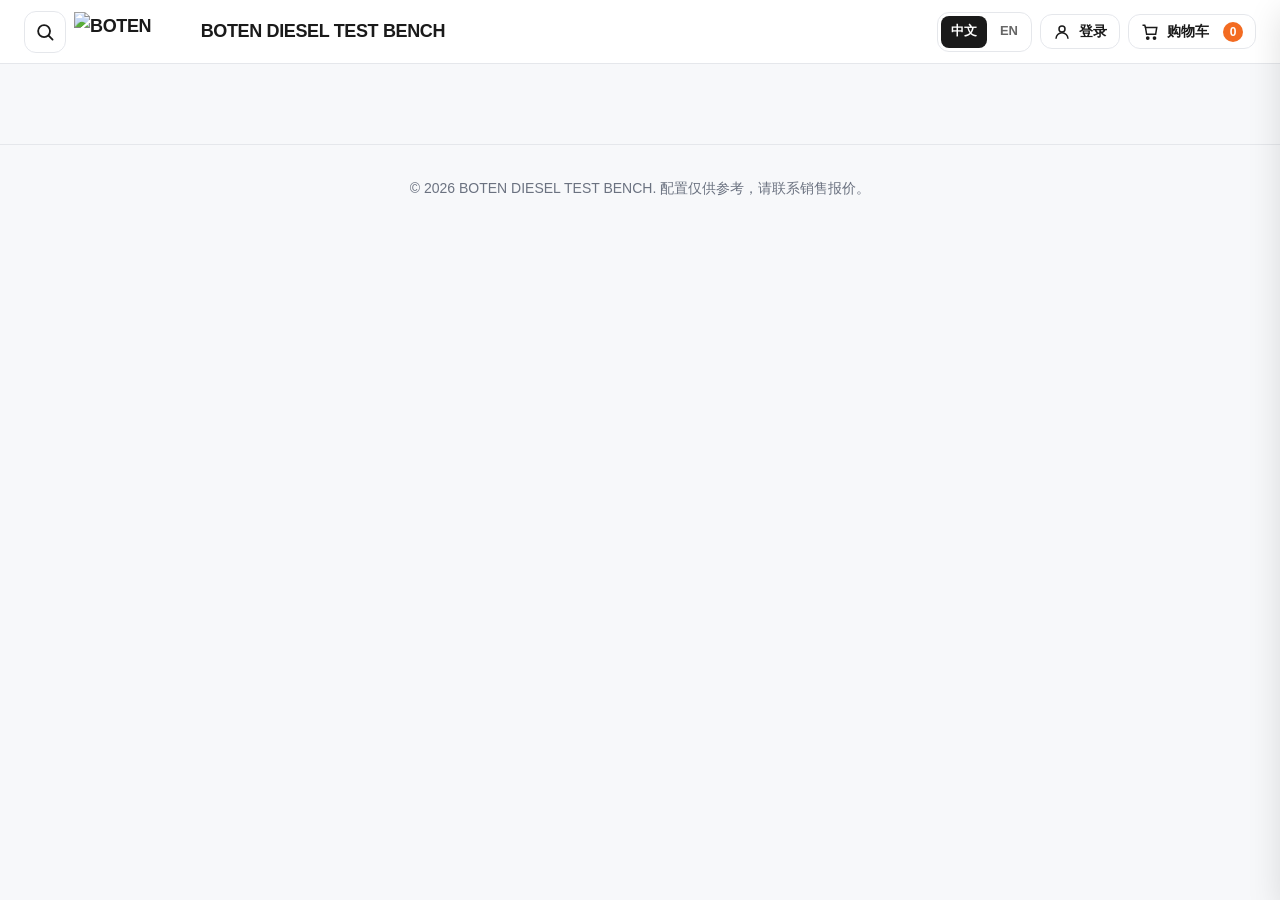
==== commit 69418a76: "feat: refine catalog sharing and export experience" ====
--- a/account/index.html
+++ b/account/index.html
@@ -8,9 +8,9 @@
   <link rel="icon" type="image/png" href="../tb/site/LOGO.png?v=20260831" />
   <link rel="stylesheet" href="../css/main.css?v=20260904-1" />
   <link rel="stylesheet" href="../css/components.css?v=20260909-1" />
-  <link rel="stylesheet" href="account.css?v=20260909-1" />
-  <script src="../js/runtime-config.js?v=20260907-1"></script>
-  <script src="account.js?v=20260909-1" defer></script>
+  <link rel="stylesheet" href="account.css?v=20260909-4" />
+  <script src="../js/runtime-config.js?v=20260910-1"></script>
+  <script src="account.js?v=20260909-3" defer></script>
 </head>
 <body class="profile-page">
   <a id="profile-skip-link" class="skip-link" href="#account-main">跳到主要内容</a>
--- a/css/components.css
+++ b/css/components.css
@@ -462,7 +462,7 @@
 .option-card .option-code {
   margin-bottom: 2px;
   color: var(--color-accent-dark);
-  font-size: .75rem;
+  font-size: 15px;
   font-weight: 700;
   letter-spacing: .035em;
 }
@@ -589,9 +589,9 @@
 
 .summary-model {
   display: grid;
-  grid-template-columns: auto minmax(0, 1fr);
-  gap: var(--space-sm) var(--space-md);
-  align-items: center;
+  grid-template-columns: minmax(0, 1fr);
+  gap: 4px;
+  align-items: start;
   padding: var(--space-md);
   background: var(--color-bg);
   border-radius: var(--radius-md);
@@ -601,6 +601,7 @@
 .summary-label {
   color: var(--color-text-secondary);
   font-size: 0.875rem;
+  font-weight: 700;
 }
 
 .summary-value {
@@ -648,15 +649,19 @@
 
 .summary-item-name {
   flex: 1;
-  font-size: 0.9375rem;
+  font-size: 14px;
 }
 
 .summary-item-category {
   display: block;
-  font-size: 0.75rem;
+  font-size: 14px;
   color: var(--color-text-muted);
-  margin-bottom: var(--space-xs);
-}
+  font-weight: 700;
+  margin-bottom: 0;
+}
+
+.summary-item-pair { display: grid; grid-template-columns: minmax(92px, auto) minmax(0, 1fr); align-items: start; gap: var(--space-sm); }
+.summary-item-value { min-width: 0; text-align: right; overflow-wrap: anywhere; }
 
 .summary-item-price {
   font-weight: 600;
@@ -690,7 +695,7 @@
 
 .summary-group-name {
   font-weight: 700;
-  font-size: 0.9375rem;
+  font-size: 14px;
 }
 
 .summary-group-count {
@@ -715,11 +720,23 @@
 }
 
 .summary-subitem {
-  font-size: 0.875rem;
+  display: grid;
+  gap: 1px;
+  font-size: 14px;
   color: var(--color-text-secondary);
   padding: 2px 0;
   line-height: 1.5;
 }
+
+.summary-option-code {
+  display: block;
+  color: var(--color-accent-dark);
+  font-size: 14px;
+  font-weight: 700;
+  letter-spacing: .03em;
+}
+
+.summary-option-code + span { display: block; }
 
 /* Cart badge */
 .cart-badge {
@@ -820,23 +837,70 @@
 .customer-share-search-row { display: grid; grid-template-columns: minmax(0, 1fr) auto; gap: var(--space-sm); }
 .customer-share-search-row input { min-width: 0; height: 44px; padding: 0 var(--space-md); border: 1px solid var(--color-border); border-radius: var(--radius-md); background: var(--color-surface); font: inherit; font-variant-numeric: tabular-nums; letter-spacing: .08em; }
 .customer-share-search-row input[aria-invalid="true"] { border-color: var(--color-danger); }
-.customer-share-status { min-height: 24px; margin: var(--space-md) 0 0; color: var(--color-text-secondary); font-size: .8125rem; }
+.customer-share-status { min-height: 20px; margin: var(--space-sm) 0 0; color: var(--color-text-secondary); font-size: 13px; }
 .customer-share-status.is-error { color: var(--color-danger); }
 .customer-share-status.is-warning { color: var(--color-accent-dark); }
 .customer-share-status.is-success { color: #08734f; }
-.customer-share-content { min-height: 0; margin-top: var(--space-sm); padding-right: var(--space-sm); overflow-y: auto; overscroll-behavior: contain; scrollbar-gutter: stable; }
-.customer-share-group + .customer-share-group { margin-top: var(--space-lg); }
-.customer-share-group h3 { margin-bottom: var(--space-sm); font-size: 1rem; }
-.customer-share-items { display: grid; gap: var(--space-sm); }
-.customer-share-item { display: grid; grid-template-columns: minmax(0, 1fr) auto; gap: var(--space-xs) var(--space-md); align-items: center; padding: var(--space-md); border: 1px solid var(--color-border); border-radius: var(--radius-md); background: var(--color-surface); }
+.customer-share-content { min-height: 0; margin-top: 6px; padding-right: var(--space-sm); overflow-y: auto; overscroll-behavior: contain; scrollbar-gutter: stable; font-size: 13px; }
+.customer-share-group + .customer-share-group { margin-top: 12px; }
+.customer-share-group h3 { margin-bottom: 6px; font-size: 14px; }
+.customer-share-items, .customer-share-devices { display: grid; gap: 6px; }
+.customer-share-item { display: grid; grid-template-columns: minmax(0, 1fr) auto; gap: 4px 10px; align-items: center; padding: 10px 12px; border: 1px solid var(--color-border); border-radius: var(--radius-md); background: var(--color-surface); font-size: 13px; }
+.customer-share-catalog-card { gap: 0; overflow: hidden; border: 1px solid var(--color-border); border-radius: var(--radius-md); background: var(--color-surface); }
+.customer-share-catalog-card .customer-share-item { align-items: start; border: 0; border-bottom: 1px solid var(--color-border); border-radius: 0; background: transparent; }
+.customer-share-catalog-card .customer-share-item:last-child { border-bottom: 0; }
+.customer-share-catalog-card .customer-share-item.is-unavailable { background: #fff7f7; }
 .customer-share-item.is-unavailable { border-color: #efb4b4; background: #fff7f7; }
+.customer-share-note { margin-top: var(--space-sm); padding: 10px 12px; border: 1px solid color-mix(in srgb, var(--color-accent) 28%, var(--color-border)); border-radius: var(--radius-md); background: var(--color-accent-light); font-size: 13px; }
+.customer-share-note p { margin: 4px 0 0; white-space: pre-wrap; overflow-wrap: anywhere; }
 .customer-share-item-main { display: grid; gap: 2px; min-width: 0; }
-.customer-share-item-main small { color: var(--color-accent-dark); font-size: .75rem; font-weight: 700; letter-spacing: .03em; }
-.customer-share-item-main strong { overflow-wrap: anywhere; font-size: .9375rem; }
-.customer-share-item-main span { color: var(--color-text-secondary); font-size: .75rem; }
-.customer-share-availability { color: #08734f; font-size: .75rem; font-weight: 700; }
+.customer-share-item-main small { color: var(--color-accent-dark); font-size: 15px; font-weight: 700; letter-spacing: .03em; }
+.customer-share-item-main strong { overflow-wrap: anywhere; font-size: 13px; }
+.customer-share-item-main span { color: var(--color-text-secondary); font-size: 13px; }
+.customer-share-catalog-card .customer-share-item-main > span { display: none; }
+.customer-share-item-meta { display: grid; justify-items: end; gap: 3px; }
+.customer-share-item-quantity { color: var(--color-text); font-size: 13px; white-space: nowrap; }
+.customer-share-availability { color: #08734f; font-size: 13px; font-weight: 700; }
 .customer-share-item.is-unavailable .customer-share-availability { color: var(--color-danger); }
-.customer-share-item p { grid-column: 1 / -1; color: var(--color-danger); font-size: .8125rem; }
+.customer-share-item p { grid-column: 1 / -1; color: var(--color-danger); font-size: 13px; }
+.customer-share-device { padding: 10px 12px; border: 1px solid var(--color-border); border-radius: var(--radius-md); background: var(--color-surface); }
+.customer-share-device.is-unavailable { border-color: #efb4b4; background: #fff7f7; }
+.customer-share-device h4 { display: flex; justify-content: space-between; gap: 12px; margin-bottom: 8px; font-size: 14px; }
+.customer-share-device h4 span { white-space: nowrap; }
+.customer-share-device-basics, .customer-share-option-group { border-top: 1px solid var(--color-border); padding-top: 7px; }
+.customer-share-device-basics > header, .customer-share-option-group > header { display: flex; justify-content: space-between; gap: 12px; margin-bottom: 5px; }
+.customer-share-device-basics header small, .customer-share-option-group header small { color: var(--color-text-secondary); font-size: 13px; }
+.customer-share-device-basics > div { display: grid; grid-template-columns: repeat(2, minmax(0, 1fr)); gap: 2px 18px; }
+.customer-share-device-basics > div > div { display: flex; justify-content: space-between; gap: 8px; padding: 4px 0; }
+.customer-share-device-basics span { color: var(--color-text-secondary); }
+.customer-share-device-basics strong { text-align: right; overflow-wrap: anywhere; }
+.customer-share-option-groups { display: grid; gap: 8px; margin-top: 8px; }
+.customer-share-option-group ul { display: grid; gap: 0; margin: 0; padding: 0; list-style: none; }
+.customer-share-option-group li { display: flex; justify-content: space-between; gap: 12px; padding: 5px 0; border-top: 1px dashed var(--color-border); }
+.customer-share-option-group li:first-child { border-top: 0; }
+.customer-share-option-group li > span { display: grid; gap: 1px; min-width: 0; }
+.customer-share-option-code { color: var(--color-accent-dark); font-size: 15px; font-style: normal; font-weight: 700; letter-spacing: .03em; }
+.customer-share-option-group em { color: var(--color-text-secondary); font-size: 13px; font-style: normal; overflow-wrap: anywhere; }
+.customer-share-option-group li b { flex: 0 0 auto; font-size: 13px; }
+.customer-share-device-warning { margin-bottom: 7px; color: var(--color-danger); font-size: 13px; }
+.customer-share-device-empty { color: var(--color-text-secondary); font-size: 13px; }
+.customer-share-content .customer-share-group > h3 { font-size: 13px; font-weight: 700; }
+.customer-share-content .customer-share-device h4,
+.customer-share-content .customer-share-device h4 span,
+.customer-share-content .customer-share-device-basics strong,
+.customer-share-content .customer-share-device-basics small,
+.customer-share-content .customer-share-option-group strong,
+.customer-share-content .customer-share-option-group small,
+.customer-share-content .customer-share-option-group b,
+.customer-share-content .customer-share-option-code,
+.customer-share-content .customer-share-item-main small,
+.customer-share-content .customer-share-item-main strong,
+.customer-share-content .customer-share-availability { font-size: 13px; font-weight: 400; }
+.customer-share-device-basics > div { grid-template-columns: minmax(0, 1fr); gap: 0; }
+.customer-share-device-basics > div > div { width: 100%; padding: 5px 0; border-top: 1px dashed var(--color-border); }
+.customer-share-device-basics > div > div:first-child { border-top: 0; }
+.customer-share-device-basics span { flex: 0 0 auto; }
+.customer-share-device-basics strong { min-width: 0; text-align: right; }
 .customer-share-actions { display: flex; justify-content: flex-end; padding-top: var(--space-md); border-top: 1px solid var(--color-border); }
 .customer-share-actions .btn { min-width: 180px; }
 
@@ -845,6 +909,8 @@
   .customer-share-dialog { width: calc(100% - 16px); max-height: calc(100dvh - 16px); }
   .customer-share-card { max-height: calc(100dvh - 16px); padding: var(--space-lg); }
   .customer-share-item { grid-template-columns: 1fr; }
+  .customer-share-catalog-card .customer-share-item { grid-template-columns: minmax(0, 1fr) auto; }
+  .customer-share-device-basics > div { grid-template-columns: 1fr; }
   .customer-share-actions .btn { width: 100%; }
 }
 
@@ -870,7 +936,7 @@
   right: 0;
   bottom: 0;
   z-index: 120;
-  width: min(420px, 92vw);
+  width: min(525px, 92vw);
   transform: translateX(100%);
   transition: transform var(--transition-base);
   background: var(--color-surface);
@@ -982,6 +1048,13 @@
   border-radius: var(--radius-lg);
   padding: var(--space-md);
   margin-bottom: var(--space-md);
+  font-size: 14px;
+}
+
+.cart-items .cart-item :where(span, strong, small, b),
+.cart-items .cart-item-model,
+.cart-items .cart-item-title {
+  font-size: 14px;
 }
 .cart-catalog-group-list {
   display: grid;
@@ -1001,8 +1074,8 @@
 .cart-catalog-group-row > span { min-width: 0; }
 .cart-catalog-group-row strong,
 .cart-catalog-group-row small { display: block; }
-.cart-catalog-group-row strong { font-size: .8125rem; overflow-wrap: anywhere; }
-.cart-catalog-group-row small { margin-bottom: 2px; color: var(--color-accent-dark); font-size: .75rem; font-weight: 700; letter-spacing: .03em; }
+.cart-catalog-group-row strong { font-size: .8125rem; font-weight: 400; overflow-wrap: anywhere; }
+.cart-catalog-group-row small { margin-bottom: 2px; color: var(--color-accent-dark); font-size: 15px; font-weight: 400; letter-spacing: .03em; }
 .cart-catalog-group-row > b { color: var(--color-accent-dark); font-size: .8125rem; font-variant-numeric: tabular-nums; white-space: nowrap; }
 .cart-catalog-group-total { display: flex; align-items: center; justify-content: space-between; gap: var(--space-md); padding-top: var(--space-md); font-size: .8125rem; }
 .cart-catalog-group-total span { color: var(--color-text-secondary); }
@@ -1100,12 +1173,15 @@
   padding: 2px 0;
 }
 
-.cart-detail-dialog { width: min(92vw, 560px); max-height: calc(100dvh - 32px); }
-@media (min-width: 640px) { .cart-detail-dialog { width: min(88vw, 900px); } }
+.share-dialog.cart-detail-dialog { width: min(92vw, 538px); max-height: calc(100dvh - 32px); }
+@media (min-width: 640px) { .share-dialog.cart-detail-dialog { width: min(88vw, 538px); } }
 .cart-detail-dialog .share-dialog-card { display: flex; flex-direction: column; max-height: calc(100dvh - 32px); overflow: hidden; }
 .cart-detail-model { margin: var(--space-xs) 0 0; color: var(--color-text-secondary); font-size: .875rem; }
 .cart-detail-content { min-height: 0; overflow-y: auto; overscroll-behavior: contain; padding-right: var(--space-xs); }
 .cart-detail-content .cart-item-group + .cart-item-group { margin-top: var(--space-sm); }
+.cart-detail-option { display: grid; gap: 2px; }
+.cart-detail-option strong { color: var(--color-accent-dark); font-size: 15px; letter-spacing: .03em; }
+.cart-detail-option span { min-width: 0; overflow-wrap: anywhere; }
 
 .inquiry-dialog { width: min(92vw, 620px); max-height: calc(100dvh - 32px); }
 .inquiry-dialog-card { display: flex; max-height: calc(100dvh - 32px); padding: 0; overflow: hidden; flex-direction: column; }
@@ -1150,6 +1226,7 @@
 .catalog-cart-dialog-copy small { display: block; }
 .catalog-cart-dialog-copy strong { overflow-wrap: anywhere; }
 .catalog-cart-dialog-copy small { margin-top: 3px; color: var(--color-text-secondary); }
+.catalog-cart-dialog-copy small { font-size: 15px; font-weight: 700; letter-spacing: .03em; }
 .catalog-cart-dialog-count { color: var(--color-accent-dark); font-variant-numeric: tabular-nums; white-space: nowrap; }
 .catalog-cart-dialog-quantity { width: 158px; min-width: 0; }
 .catalog-dialog-stepper { display: grid; grid-template-columns: 36px minmax(50px, 1fr) 36px; overflow: hidden; border: 1px solid var(--color-border-strong); border-radius: var(--radius-md); background: var(--color-surface); }
@@ -1240,6 +1317,16 @@
   padding: var(--space-xl);
   background: var(--color-surface);
 }
+
+.share-dialog.cart-share-note-dialog { width: min(92vw, 520px); }
+.cart-share-note-card { display: grid; gap: var(--space-lg); }
+.cart-share-note-card .share-dialog-header { margin-bottom: 0; }
+.cart-share-note-card .share-dialog-header p { margin: var(--space-xs) 0 0; color: var(--color-text-secondary); font-size: .875rem; }
+.cart-share-note-field { display: grid; gap: var(--space-xs); font-weight: 700; }
+.cart-share-note-field textarea { width: 100%; min-height: 92px; resize: vertical; padding: var(--space-sm) var(--space-md); border: 1px solid var(--color-border-strong); border-radius: var(--radius-md); font: inherit; line-height: 1.5; }
+.cart-share-note-field textarea:focus-visible { border-color: var(--color-accent); outline: 3px solid color-mix(in srgb, var(--color-accent) 20%, transparent); }
+.cart-share-note-field small { justify-self: end; color: var(--color-text-secondary); font-weight: 500; }
+.cart-share-note-actions { display: flex; justify-content: flex-end; gap: var(--space-sm); }
 
 .sales-contact-trigger {
   align-self: center;
@@ -1364,7 +1451,7 @@
 }
 
 @media (min-width: 768px) {
-  .cart-panel { width: min(420px, 80vw); }
+  .cart-panel { width: min(525px, 80vw); }
 }
 
 /* Mobile summary drawer */
@@ -1941,6 +2028,14 @@
 .catalog-product-card.selected .catalog-product-actions { background: color-mix(in srgb, var(--color-accent-light) 55%, var(--color-surface)); }
 .catalog-product-card.selected .catalog-product-body h3 { font-weight: 700; }
 
+.catalog-product-card.selected .catalog-add-button:disabled {
+  border-color: #087a55;
+  background: #087a55;
+  color: #fff;
+  opacity: 1;
+  cursor: default;
+}
+
 .catalog-product-media {
   aspect-ratio: 2 / 1;
   overflow: hidden;
@@ -1963,8 +2058,8 @@
 
 .catalog-product-code {
   margin-bottom: 4px;
-  color: var(--color-text-secondary);
-  font-size: 0.75rem;
+  color: var(--color-accent-dark);
+  font-size: 15px;
   font-weight: 700;
   letter-spacing: 0.03em;
 }
@@ -1981,8 +2076,6 @@
   font-size: 0.8125rem;
   line-height: 1.5;
 }
-
-.catalog-product-in-cart { align-self: flex-start; margin-top: auto; padding: 4px 9px; border-radius: 999px; background: var(--color-accent-light); color: var(--color-accent-dark); font-size: .75rem; font-weight: 700; font-variant-numeric: tabular-nums; }
 
 .catalog-product-price {
   display: flex;
@@ -2013,6 +2106,9 @@
   font-size: 0.75rem;
   font-weight: 600;
 }
+
+.catalog-quantity-label { display: flex; align-items: center; justify-content: space-between; gap: var(--space-sm); }
+.catalog-quantity-label small { color: var(--color-accent-dark); font-size: inherit; font-weight: 700; font-variant-numeric: tabular-nums; white-space: nowrap; }
 
 .catalog-quantity-control {
   display: grid;
@@ -2081,7 +2177,7 @@
 .catalog-summary-row:last-child { border-bottom: 0; }
 .catalog-summary-row > span { min-width: 0; }
 .catalog-summary-row strong, .catalog-summary-row small { display: block; min-width: 0; overflow-wrap: anywhere; }
-.catalog-summary-row strong { font-size: .8125rem; }
+.catalog-summary-row strong { font-size: 15px; }
 .catalog-summary-row small { margin-top: 2px; color: var(--color-text-secondary); font-size: .75rem; }
 .catalog-summary-row b { color: var(--color-accent-dark); font-size: .8125rem; font-variant-numeric: tabular-nums; white-space: nowrap; }
 .catalog-summary-empty { margin: 0; padding: var(--space-lg) 0 var(--space-sm); color: var(--color-text-muted); font-size: .8125rem; text-align: center; }
--- a/account/account.css
+++ b/account/account.css
@@ -66,12 +66,36 @@
 .profile-detail-group { padding: var(--space-md) 0; border-top: 1px solid var(--color-border); }
 .profile-detail-group:first-child { border-top: 0; }
 .profile-detail-group h3 { margin-bottom: var(--space-sm); font-size: 1rem; }
+.profile-share-note { padding: var(--space-md); border: 1px solid color-mix(in srgb, var(--color-accent) 28%, var(--color-border)); border-radius: var(--radius-md); background: var(--color-accent-light); }
+.profile-share-note p { margin: 0; white-space: pre-wrap; overflow-wrap: anywhere; }
 .profile-detail-list { display: grid; gap: var(--space-sm); }
 .profile-detail-row { display: grid; grid-template-columns: minmax(0, 1fr) auto; gap: var(--space-md); padding: var(--space-sm) var(--space-md); border-radius: var(--radius-sm); background: var(--color-bg); }
 .profile-detail-row > span { display: grid; gap: 2px; min-width: 0; }
 .profile-detail-row small { color: var(--color-text-secondary); font-size: .75rem; }
-.profile-detail-row .profile-catalog-code { color: var(--color-accent-dark); font-weight: 700; letter-spacing: .035em; }
+.profile-detail-row .profile-catalog-code { color: var(--color-accent-dark); font-size: 15px; font-weight: 700; letter-spacing: .035em; }
 .profile-detail-row.is-unavailable { color: var(--color-danger); background: #fff7f7; }
+.profile-device-preview { overflow: hidden; margin-bottom: var(--space-md); border: 1px solid var(--color-border); border-radius: var(--radius-md); background: var(--color-surface); }
+.profile-device-preview:last-child { margin-bottom: 0; }
+.profile-device-preview > h4 { display: flex; justify-content: space-between; gap: var(--space-md); margin: 0; padding: var(--space-sm) var(--space-md); background: var(--color-bg); font-size: .9375rem; }
+.profile-device-preview > h4 span { flex: 0 0 auto; color: var(--color-accent-dark); font-variant-numeric: tabular-nums; }
+.profile-device-warning { display: block; padding: var(--space-sm) var(--space-md) 0; color: var(--color-danger); }
+.profile-device-basics > header, .profile-device-option-group > header { display: flex; align-items: center; justify-content: space-between; gap: var(--space-md); padding: var(--space-sm) var(--space-md); border-bottom: 1px solid var(--color-border); }
+.profile-device-basics > header small, .profile-device-option-group > header small { color: var(--color-text-secondary); }
+.profile-device-basics > div { display: grid; grid-template-columns: repeat(2, minmax(0, 1fr)); }
+.profile-device-basics > div > div { display: grid; gap: 2px; padding: var(--space-sm) var(--space-md); border-bottom: 1px solid var(--color-border); }
+.profile-device-basics > div > div:nth-child(odd) { border-right: 1px solid var(--color-border); }
+.profile-device-basics span { color: var(--color-text-secondary); font-size: .75rem; }
+.profile-device-option-groups { display: grid; gap: var(--space-sm); padding: var(--space-sm); background: var(--color-bg); }
+.profile-device-option-group { overflow: hidden; border: 1px solid var(--color-border); border-radius: var(--radius-sm); background: var(--color-surface); }
+.profile-device-option-group ul { margin: 0; padding: 0 var(--space-md); list-style: none; }
+.profile-device-option-group li { display: grid; grid-template-columns: minmax(0, 1fr) auto; gap: var(--space-md); padding: var(--space-sm) 0; border-bottom: 1px dashed var(--color-border); }
+.profile-device-option-group li:last-child { border-bottom: 0; }
+.profile-device-option-group li > span { display: grid; min-width: 0; gap: 2px; }
+.profile-device-option-group li > strong { white-space: nowrap; }
+.profile-device-option-group .profile-catalog-code { color: var(--color-accent-dark); font-size: 15px; font-weight: 700; letter-spacing: .035em; }
+.profile-device-option-group li small { color: var(--color-text-secondary); line-height: 1.45; }
+.profile-device-empty { margin: 0; padding: var(--space-md); color: var(--color-text-secondary); text-align: center; }
+@media (max-width: 600px) { .profile-device-basics > div { grid-template-columns: 1fr; }.profile-device-basics > div > div:nth-child(odd) { border-right: 0; } }
 .profile-source-codes { display: flex; flex-wrap: wrap; gap: var(--space-sm); }
 .profile-source-codes code { padding: .35rem .6rem; border: 1px solid var(--color-border); border-radius: var(--radius-sm); background: var(--color-bg); font-family: inherit; font-weight: 700; }
 .profile-inquiry-note, .profile-inquiry-confirm { color: var(--color-text-secondary); line-height: 1.65; white-space: pre-wrap; }
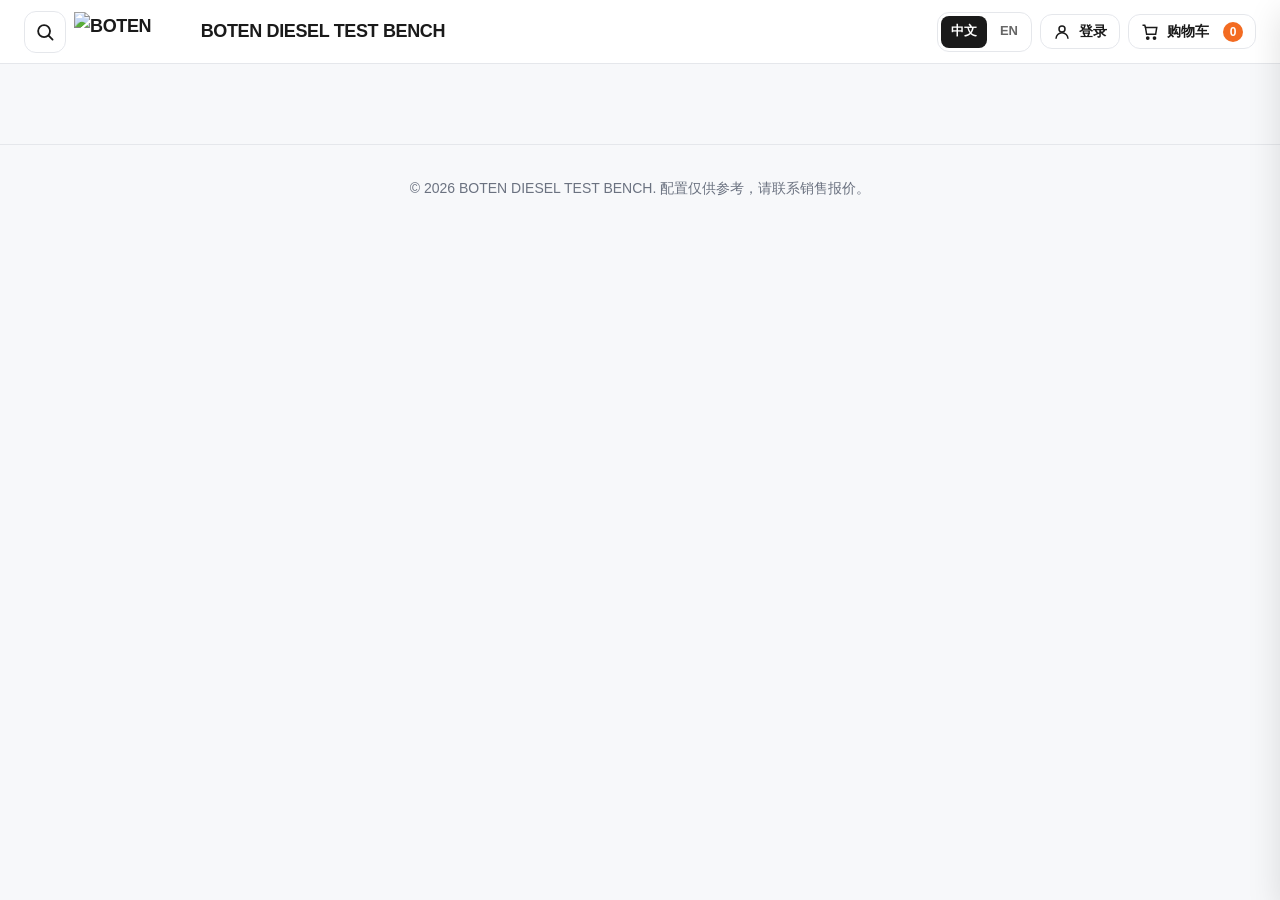
==== commit 061670a8: "fix: use same-origin API on NAS deployments" ====
--- a/account/index.html
+++ b/account/index.html
@@ -9,7 +9,7 @@
   <link rel="stylesheet" href="../css/main.css?v=20260904-1" />
   <link rel="stylesheet" href="../css/components.css?v=20260909-1" />
   <link rel="stylesheet" href="account.css?v=20260909-4" />
-  <script src="../js/runtime-config.js?v=20260910-1"></script>
+  <script src="../js/runtime-config.js?v=20260910-2"></script>
   <script src="account.js?v=20260909-3" defer></script>
 </head>
 <body class="profile-page">
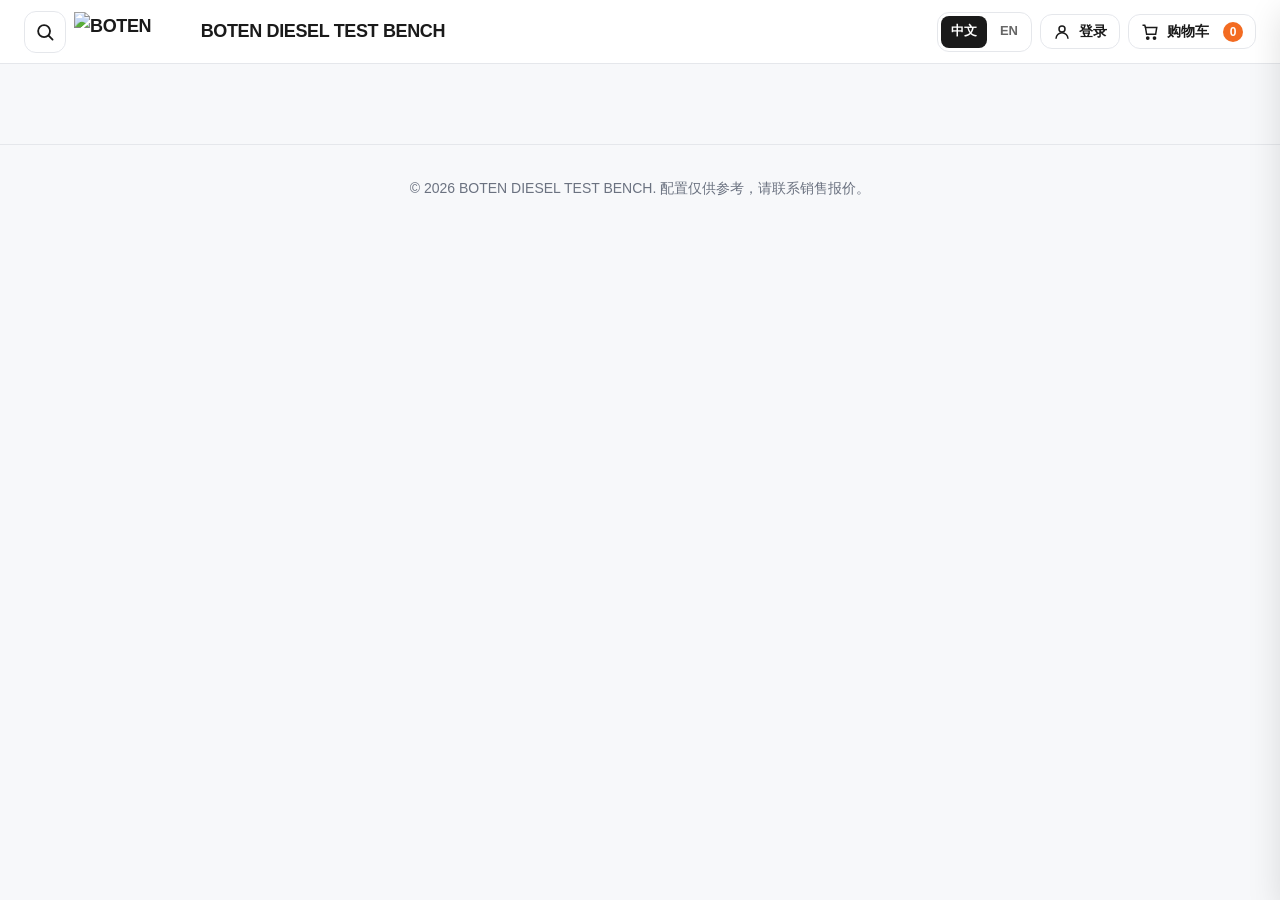
==== commit fa1008ee: "feat: improve personal records, quote customer editor and PDF grouping" ====
--- a/account/index.html
+++ b/account/index.html
@@ -8,9 +8,9 @@
   <link rel="icon" type="image/png" href="../tb/site/LOGO.png?v=20260831" />
   <link rel="stylesheet" href="../css/main.css?v=20260904-1" />
   <link rel="stylesheet" href="../css/components.css?v=20260909-1" />
-  <link rel="stylesheet" href="account.css?v=20260909-4" />
+  <link rel="stylesheet" href="account.css?v=20260911-1" />
   <script src="../js/runtime-config.js?v=20260910-2"></script>
-  <script src="account.js?v=20260909-3" defer></script>
+  <script src="account.js?v=20260911-1" defer></script>
 </head>
 <body class="profile-page">
   <a id="profile-skip-link" class="skip-link" href="#account-main">跳到主要内容</a>
@@ -64,7 +64,6 @@
           <label><span id="profile-name-label">姓名</span><input id="profile-display-name" name="display_name" maxlength="100" autocomplete="name" required /></label>
           <label><span id="profile-gender-label">性别</span><select id="profile-gender" name="gender"><option value="">未设置</option><option value="male">男</option><option value="female">女</option><option value="other">其他</option></select></label>
           <label><span id="profile-birth-label">生日</span><input id="profile-birth-date" name="birth_date" type="date" autocomplete="bday" /></label>
-          <label><span id="profile-signature-label">个性签名</span><textarea id="profile-signature" name="signature" maxlength="160" rows="4"></textarea><small id="profile-signature-count">0 / 160</small></label>
           <div id="profile-details-status" class="profile-form-status" role="status" aria-live="polite"></div>
           <footer class="profile-form-actions"><button id="profile-details-submit" class="btn btn-primary" type="submit">保存资料</button></footer>
         </form>
@@ -79,6 +78,12 @@
           <label><span id="profile-contact-password-label">当前密码</span><input id="profile-contact-password" name="current_password" type="password" autocomplete="current-password" required /></label>
           <div id="profile-contact-status" class="profile-form-status" role="status" aria-live="polite"></div>
           <footer class="profile-form-actions"><button id="profile-contact-submit" class="btn btn-primary" type="submit">保存并重新登录</button></footer>
+        </form>
+        <form id="profile-address-form" class="profile-form" novalidate>
+          <label><span id="profile-address-label">联系地址</span><textarea id="profile-address" name="address" maxlength="500" rows="2" autocomplete="street-address" aria-describedby="profile-address-help"></textarea></label>
+          <p id="profile-address-help" class="profile-field-help">附加联系信息，保存地址无需重新登录。</p>
+          <div id="profile-address-status" class="profile-form-status" role="status" aria-live="polite"></div>
+          <footer class="profile-form-actions"><button id="profile-address-submit" class="btn btn-primary" type="submit">保存地址</button></footer>
         </form>
       </section>
 
--- a/account/account.css
+++ b/account/account.css
@@ -29,11 +29,18 @@
 .profile-panel-header { padding-bottom: var(--space-lg); border-bottom: 1px solid var(--color-border); }
 .profile-panel-header h1 { font-size: 1.5rem; }
 .profile-panel-header p { max-width: 64ch; margin-top: var(--space-xs); color: var(--color-text-secondary); font-size: .875rem; }
-.profile-form { display: grid; gap: var(--space-lg); padding-top: var(--space-lg); }
-.profile-form > label { display: grid; gap: var(--space-sm); }
+.profile-form { display: grid; gap: 12px; padding-top: var(--space-lg); }
+#profile-address-form { margin-top: var(--space-lg); border-top: 1px solid var(--color-border); }
+.profile-form > label { display: grid; grid-template-columns: 140px minmax(0, 1fr); align-items: center; gap: var(--space-md); }
 .profile-form > label > span:first-child { font-size: .8125rem; font-weight: 700; }
 .profile-form input, .profile-form select, .profile-form textarea { width: 100%; min-height: 44px; padding: 10px var(--space-md); border: 1px solid var(--color-border); border-radius: var(--radius-md); background: var(--color-surface); color: var(--color-text); font: inherit; }
-.profile-form textarea { min-height: 112px; resize: vertical; }
+.profile-form textarea { min-height: 72px; resize: vertical; }
+.profile-field-help { padding-left: 156px; color: var(--color-text-secondary); font-size: .8125rem; }
+.profile-form :is(input, select, textarea):focus-visible { outline: 2px solid var(--color-accent-action); outline-offset: 2px; }
+@media (max-width: 700px) {
+  .profile-form > label { grid-template-columns: minmax(0, 1fr); gap: var(--space-sm); }
+  .profile-field-help { padding-left: 0; }
+}
 .profile-form small { justify-self: end; color: var(--color-text-secondary); font-variant-numeric: tabular-nums; }
 .profile-phone-control { display: grid; grid-template-columns: auto minmax(0, 1fr); gap: var(--space-sm); }
 .profile-phone-control .calling-code { min-height: 44px; }
@@ -43,6 +50,17 @@
 .profile-form-actions { display: flex; justify-content: flex-end; padding-top: var(--space-md); border-top: 1px solid var(--color-border); }
 .profile-form-actions .btn { min-width: 180px; }
 .profile-business-list { display: grid; gap: var(--space-sm); padding-top: var(--space-lg); }
+.profile-business-filters { display: grid; grid-template-columns: minmax(0, 1fr) auto auto auto; align-items: end; gap: var(--space-sm); margin-top: var(--space-lg); }
+.profile-business-filters label { display: grid; gap: var(--space-xs); min-width: 0; font-size: .8125rem; }
+.profile-business-filters :is(input, select) { width: 100%; min-width: 0; min-height: 42px; padding: var(--space-sm); border: 1px solid var(--color-border); border-radius: var(--radius-sm); color: var(--color-text); background: var(--color-surface); font: inherit; }
+.profile-record-more { position: relative; }
+.profile-record-more summary { min-height: 36px; padding: var(--space-sm); cursor: pointer; border: 1px solid var(--color-border); border-radius: var(--radius-sm); font-size: .8125rem; }
+.profile-record-more > div { position: absolute; right: 0; z-index: 2; display: grid; min-width: 120px; padding: var(--space-sm); gap: var(--space-xs); background: var(--color-surface); border: 1px solid var(--color-border); border-radius: var(--radius-sm); }
+.profile-business-filters :focus-visible, .profile-record-more summary:focus-visible { outline: 2px solid var(--color-accent-action); outline-offset: 2px; }
+@media (max-width: 700px) {
+  .profile-business-filters { grid-template-columns: repeat(2, minmax(0, 1fr)); }
+  .profile-business-filters label:first-child { grid-column: 1 / -1; }
+}
 .profile-business-card { display: grid; grid-template-columns: minmax(0, 1fr) auto; gap: var(--space-sm) var(--space-lg); align-items: center; padding: var(--space-md); border: 1px solid var(--color-border); border-radius: var(--radius-md); background: var(--color-surface); }
 .profile-business-card.is-unread { border-color: var(--color-accent); background: var(--color-accent-light); }
 .profile-business-card-main { display: grid; gap: 3px; min-width: 0; }
@@ -50,6 +68,7 @@
 .profile-business-card-main span, .profile-business-card-meta { color: var(--color-text-secondary); font-size: .75rem; }
 .profile-business-card-meta { display: flex; flex-wrap: wrap; gap: var(--space-xs) var(--space-md); grid-column: 1 / -1; }
 .profile-business-card-actions { display: flex; flex-wrap: wrap; justify-content: flex-end; gap: var(--space-sm); }
+.profile-business-card-actions .btn { min-height: 36px; }
 .profile-danger-action { color: var(--color-danger); }
 .profile-danger-action:hover { border-color: var(--color-danger); background: #fff7f7; }
 .profile-status-badge { display: inline-flex; align-items: center; width: fit-content; min-height: 24px; padding: 2px 9px; border-radius: 999px; color: #08734f; background: #e9f8f2; font-size: .75rem; font-weight: 700; }
@@ -102,7 +121,7 @@
 .profile-copy-fallback { position: fixed; inset: auto auto 0 0; width: 1px; height: 1px; opacity: 0; pointer-events: none; }
 .profile-quote-total { display: flex; justify-content: space-between; gap: var(--space-lg); padding: var(--space-lg) 0; font-size: 1.125rem; font-weight: 700; }
 
-@media (max-width: 800px) {
+@media (max-width: 900px) {
   .profile-brand span { display: none; }
   .profile-shell { grid-template-columns: 1fr; gap: var(--space-md); padding: var(--space-md); }
   .profile-sidebar { position: static; padding: var(--space-sm); }
@@ -114,7 +133,7 @@
   .profile-panel { padding: var(--space-lg); }
 }
 
-@media (max-width: 520px) {
+@media (max-width: 640px) {
   .profile-header-inner { padding-inline: var(--space-md); }
   .profile-header-actions { gap: var(--space-sm); }
   #profile-back-home { display: none; }
@@ -125,3 +144,11 @@
   .profile-business-dialog { width: calc(100% - 16px); }
   .profile-business-dialog-card { max-height: calc(100dvh - 16px); padding: var(--space-lg); }
 }
+
+/* The account page has two explicit language actions, not the home page's
+   single-button mobile toggle. Keep both reachable and visibly labelled. */
+@media (max-width: 899px) {
+  .profile-header .language-switcher { width: auto; height: auto; padding: 3px; border-radius: var(--radius-md); }
+  .profile-header .language-switcher button { display: inline-flex; width: auto; height: auto; min-height: 36px; padding: 0 10px; font-size: 13px; border-radius: var(--radius-sm); }
+  .profile-header .language-switcher button.active::after { display: none; }
+}
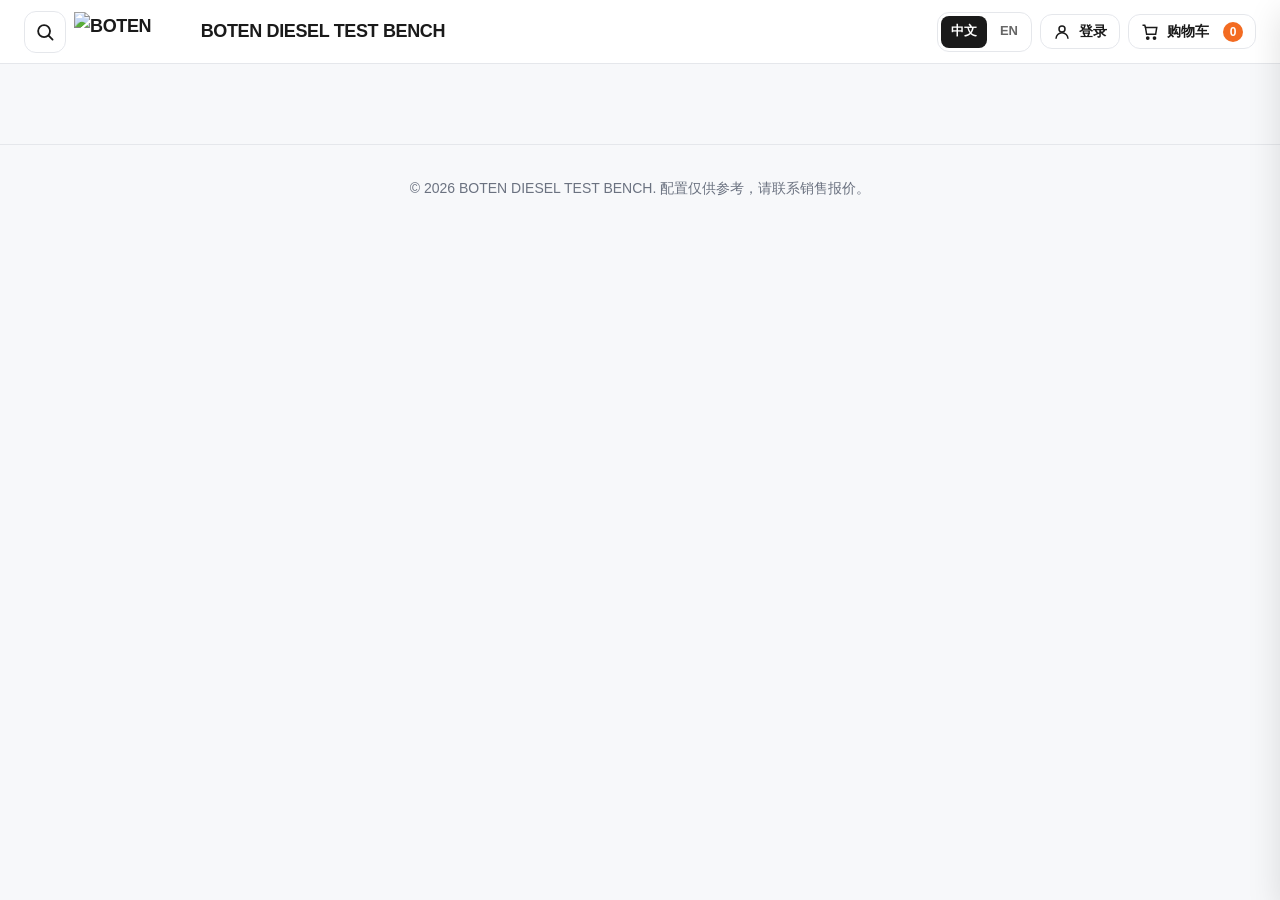
==== commit 09f01315: "feat: consolidate local catalog, inquiry and PDF improvements" ====
--- a/account/index.html
+++ b/account/index.html
@@ -7,16 +7,16 @@
   <title>个人中心 | BOTEN</title>
   <link rel="icon" type="image/png" href="../tb/site/LOGO.png?v=20260831" />
   <link rel="stylesheet" href="../css/main.css?v=20260904-1" />
-  <link rel="stylesheet" href="../css/components.css?v=20260909-1" />
-  <link rel="stylesheet" href="account.css?v=20260911-1" />
-  <script src="../js/runtime-config.js?v=20260910-2"></script>
-  <script src="account.js?v=20260911-1" defer></script>
+  <link rel="stylesheet" href="../css/components.css?v=20260911-2" />
+  <link rel="stylesheet" href="account.css?v=20260911-6" />
+  <script src="../js/runtime-config.js?v=20260911-8"></script>
+  <script src="account.js?v=20260911-7" defer></script>
 </head>
 <body class="profile-page">
   <a id="profile-skip-link" class="skip-link" href="#account-main">跳到主要内容</a>
   <header class="profile-header">
     <div class="profile-header-inner">
-      <a id="profile-brand-link" class="profile-brand" href="../" aria-label="返回主页">
+      <a id="profile-brand-link" class="profile-brand" href="../" aria-label="主页">
         <img src="../tb/site/BOTEN.png" alt="BOTEN" width="1617" height="545" />
         <span>BOTEN DIESEL TEST BENCH</span>
       </a>
@@ -25,7 +25,7 @@
           <button type="button" data-language="zh">中文</button>
           <button type="button" data-language="en">EN</button>
         </div>
-        <a class="btn btn-secondary btn-sm" href="../" id="profile-back-home">返回主页</a>
+        <a class="btn btn-secondary btn-sm" href="../" id="profile-back-home">主页</a>
       </div>
     </div>
   </header>
@@ -42,7 +42,7 @@
         <button type="button" data-account-panel="account-contact">联系方式</button>
         <button type="button" data-account-panel="account-security">密码与安全</button>
         <p id="profile-business-group">我的业务</p>
-        <button type="button" data-account-panel="my-shares">我的分享记录</button>
+        <button type="button" data-account-panel="my-shares">我的分享</button>
         <button type="button" data-account-panel="my-inquiries">我的询价</button>
         <button class="profile-quote-nav" type="button" data-account-panel="my-quotes">我的报价单 <span id="profile-quote-unread" class="profile-unread-badge" hidden>0</span></button>
       </nav>
@@ -55,7 +55,7 @@
         <p id="profile-load-error-message">登录状态仍会保留，请检查服务状态后重试。</p>
         <div class="profile-load-error-actions">
           <button id="profile-load-retry" class="btn btn-primary" type="button">重新加载</button>
-          <a id="profile-load-back" class="btn btn-secondary" href="../">返回主页</a>
+          <a id="profile-load-back" class="btn btn-secondary" href="../">主页</a>
         </div>
       </section>
       <section class="profile-panel" data-account-content="profile" aria-labelledby="profile-details-title">
@@ -99,7 +99,7 @@
       </section>
 
       <section class="profile-panel" data-account-content="my-shares" aria-labelledby="profile-shares-title" hidden>
-        <header class="profile-panel-header"><h1 id="profile-shares-title">我的分享记录</h1><p id="profile-shares-description">查看当前账号生成过的配置分享码及有效状态。</p></header>
+        <header class="profile-panel-header"><h1 id="profile-shares-title">我的分享</h1><p id="profile-shares-description">查看当前账号生成过的配置分享码及有效状态。</p></header>
         <div id="profile-shares-status" class="profile-form-status" role="status" aria-live="polite"></div>
         <div id="profile-shares-list" class="profile-business-list"></div>
         <footer class="profile-list-pagination"><span id="profile-shares-page">第 1 页</span><div><button id="profile-shares-prev" class="btn btn-secondary btn-sm" type="button">上一页</button><button id="profile-shares-next" class="btn btn-secondary btn-sm" type="button">下一页</button></div></footer>
--- a/css/components.css
+++ b/css/components.css
@@ -100,7 +100,8 @@
 .catalog-model-drawer.open { visibility: visible; pointer-events: auto; transform: translateX(0); transition-delay: 0s; }
 .catalog-drawer-header { position: sticky; top: 0; z-index: 2; display: grid; grid-template-columns: minmax(0, 1fr) auto; align-items: center; min-height: 72px; padding: var(--space-md) var(--space-lg); border-bottom: 1px solid var(--color-border); background: rgba(255, 255, 255, .96); backdrop-filter: blur(12px); }
 .catalog-drawer-header h2 { margin: 0; font-size: 1.125rem; }
-.catalog-model-drawer .catalog-drawer-header { grid-template-columns: auto minmax(0, 1fr) auto; }
+.catalog-model-drawer .catalog-drawer-header { grid-template-columns: minmax(0, 1fr) auto; }
+#catalog-model-close, #catalog-drawer-close { width: 40px; height: 40px; padding: 0; display: inline-grid; place-items: center; border-radius: 8px; }
 .catalog-model-back { display: none; font-size: 1.5rem; }
 .catalog-drawer-menu,
 .catalog-model-list { display: grid; gap: var(--space-sm); padding: var(--space-lg); }
@@ -121,6 +122,7 @@
   .catalog-navigation-drawer,
   .catalog-model-drawer { left: 0; width: min(360px, 92vw); }
   .catalog-model-back { display: inline-flex; }
+  .catalog-model-drawer .catalog-drawer-header { grid-template-columns: auto minmax(0, 1fr) auto; }
 }
 
 /* Model selector */
@@ -1040,6 +1042,14 @@
 }
 
 .cart-panel-footer .btn-block { min-height: 42px; }
+.cart-footer-actions { display: grid; grid-template-columns: repeat(2, minmax(0, 1fr)); gap: 8px; margin-bottom: 12px; }
+.cart-footer-actions .btn { min-height: 40px; min-width: 0; white-space: normal; }
+#sales-contact-open, #cart-inquiry { background: #2563eb; color: #fff; border: 1px solid #2563eb; border-radius: 8px; min-height: 42px; padding: 8px 16px; text-decoration: none; font: inherit; font-weight: 600; cursor: pointer; }
+#sales-contact-open { width: 100%; }
+#sales-contact-open:hover:not(:disabled), #cart-inquiry:hover:not(:disabled) { background: #1d4ed8; border-color: #1d4ed8; }
+#sales-contact-open:active:not(:disabled), #cart-inquiry:active:not(:disabled) { background: #1e40af; border-color: #1e40af; }
+#sales-contact-open:focus-visible, #cart-inquiry:focus-visible { outline: 3px solid #1e40af; outline-offset: 3px; }
+#sales-contact-open:disabled, #cart-inquiry:disabled { opacity: .55; cursor: not-allowed; }
 
 /* Cart item */
 .cart-item {
@@ -2141,9 +2151,11 @@
 
 @media (max-width: 639px) {
   .catalog-marketplace-header {
-    align-items: stretch;
-    flex-direction: column;
-  }
+    align-items: flex-start;
+    gap: 12px;
+  }
+  .catalog-marketplace-header > div:first-child { min-width: 0; }
+  .catalog-marketplace-header .stage-catalog-toggle { flex: 0 0 auto; }
 
   .catalog-type-tabs { width: 100%; }
   .catalog-type-tabs button { flex: 1 1 50%; }
@@ -2259,3 +2271,6 @@
   .cart-catalog-quantity { align-items: stretch; flex-direction: column; }
   .cart-catalog-quantity label, .cart-catalog-quantity input, .cart-catalog-quantity .btn { width: 100%; }
 }
+.cart-category-preview { width: 100%; background: transparent; border: 0; border-bottom: 1px solid var(--color-border); text-align: left; font-family: inherit; cursor: pointer; }
+.cart-category-preview:hover { background: var(--color-bg); }
+.cart-category-preview:focus-visible { outline: 2px solid #a83e00; outline-offset: -2px; }
--- a/account/account.css
+++ b/account/account.css
@@ -101,6 +101,9 @@
 .profile-device-basics > header, .profile-device-option-group > header { display: flex; align-items: center; justify-content: space-between; gap: var(--space-md); padding: var(--space-sm) var(--space-md); border-bottom: 1px solid var(--color-border); }
 .profile-device-basics > header small, .profile-device-option-group > header small { color: var(--color-text-secondary); }
 .profile-device-basics > div { display: grid; grid-template-columns: repeat(2, minmax(0, 1fr)); }
+.profile-share-details .profile-device-basics > div { grid-template-columns: minmax(0, 1fr); }
+.profile-share-details .profile-device-basics > div > div { grid-template-columns: minmax(80px, 1fr) minmax(0, 2fr); gap: 12px; border-right: 0; }
+.profile-share-details .profile-device-basics > div > div > strong { text-align: right; overflow-wrap: anywhere; }
 .profile-device-basics > div > div { display: grid; gap: 2px; padding: var(--space-sm) var(--space-md); border-bottom: 1px solid var(--color-border); }
 .profile-device-basics > div > div:nth-child(odd) { border-right: 1px solid var(--color-border); }
 .profile-device-basics span { color: var(--color-text-secondary); font-size: .75rem; }
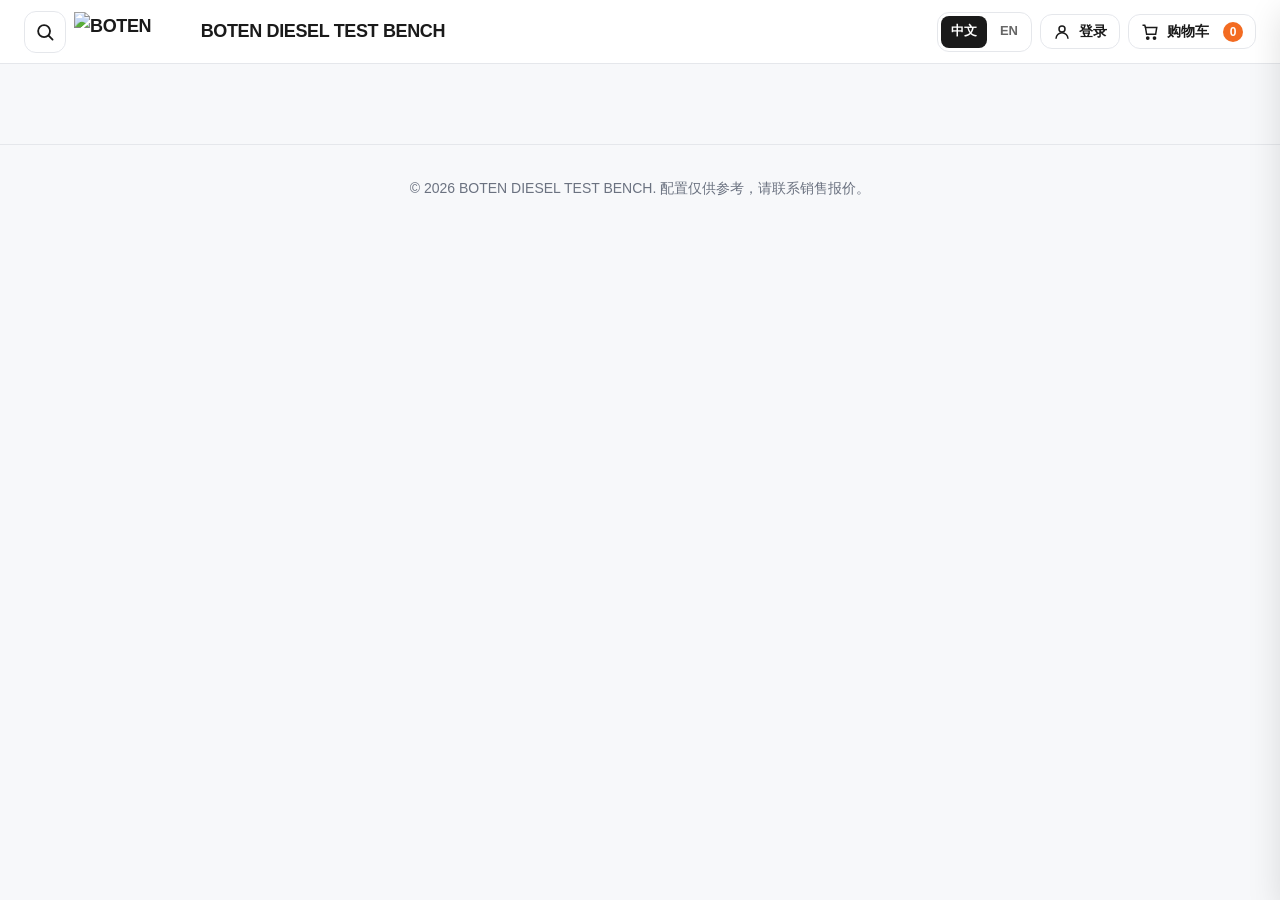
==== commit 0d8bcc7c: "feat: refine responsive UI and catalog interactions" ====
--- a/account/index.html
+++ b/account/index.html
@@ -4,13 +4,13 @@
   <meta charset="UTF-8" />
   <meta name="viewport" content="width=device-width, initial-scale=1.0" />
   <meta name="theme-color" content="#ffffff" />
-  <title>个人中心 | BOTEN</title>
+  <title>BenchShop-博特恩检测设备</title>
   <link rel="icon" type="image/png" href="../tb/site/LOGO.png?v=20260831" />
   <link rel="stylesheet" href="../css/main.css?v=20260904-1" />
-  <link rel="stylesheet" href="../css/components.css?v=20260911-2" />
-  <link rel="stylesheet" href="account.css?v=20260911-6" />
+  <link rel="stylesheet" href="../css/components.css?v=20260912-ui1" />
+  <link rel="stylesheet" href="account.css?v=20260912-headericons1" />
   <script src="../js/runtime-config.js?v=20260911-8"></script>
-  <script src="account.js?v=20260911-7" defer></script>
+  <script src="account.js?v=20260912-headericons1" defer></script>
 </head>
 <body class="profile-page">
   <a id="profile-skip-link" class="skip-link" href="#account-main">跳到主要内容</a>
@@ -22,10 +22,10 @@
       </a>
       <div class="profile-header-actions">
         <div class="language-switcher" id="profile-language-switcher" role="group" aria-label="语言切换">
-          <button type="button" data-language="zh">中文</button>
-          <button type="button" data-language="en">EN</button>
+          <button type="button" data-language="zh" data-short-label="中">中文</button>
+          <button type="button" data-language="en" data-short-label="EN">EN</button>
         </div>
-        <a class="btn btn-secondary btn-sm" href="../" id="profile-back-home">主页</a>
+        <a class="btn btn-secondary btn-sm" href="../" id="profile-back-home" aria-label="主页" title="主页"><svg class="profile-home-icon" viewBox="0 0 24 24" width="20" height="20" fill="none" stroke="currentColor" stroke-width="2" stroke-linecap="round" stroke-linejoin="round" aria-hidden="true" focusable="false"><path d="m3 10 9-7 9 7v10a1 1 0 0 1-1 1H4a1 1 0 0 1-1-1Z"/><path d="M9 21V12h6v9"/></svg><span id="profile-back-home-label">主页</span></a>
       </div>
     </div>
   </header>
@@ -37,14 +37,18 @@
         <div><strong id="profile-sidebar-name">用户</strong><span id="profile-sidebar-contact">--</span></div>
       </div>
       <nav class="profile-navigation">
-        <button class="active" type="button" data-account-panel="profile" aria-current="page">我的资料</button>
-        <p id="profile-account-group">我的账号</p>
-        <button type="button" data-account-panel="account-contact">联系方式</button>
-        <button type="button" data-account-panel="account-security">密码与安全</button>
-        <p id="profile-business-group">我的业务</p>
-        <button type="button" data-account-panel="my-shares">我的分享</button>
-        <button type="button" data-account-panel="my-inquiries">我的询价</button>
-        <button class="profile-quote-nav" type="button" data-account-panel="my-quotes">我的报价单 <span id="profile-quote-unread" class="profile-unread-badge" hidden>0</span></button>
+        <div class="profile-navigation-group" role="group" aria-labelledby="profile-account-group">
+          <p id="profile-account-group">我的账号</p>
+          <button class="active" type="button" data-account-panel="profile" aria-current="page">我的资料</button>
+          <button type="button" data-account-panel="account-contact">联系方式</button>
+          <button type="button" data-account-panel="account-security">密码与安全</button>
+        </div>
+        <div class="profile-navigation-group" role="group" aria-labelledby="profile-business-group">
+          <p id="profile-business-group">我的业务</p>
+          <button type="button" data-account-panel="my-shares">我的分享</button>
+          <button type="button" data-account-panel="my-inquiries">我的询价</button>
+          <button class="profile-quote-nav" type="button" data-account-panel="my-quotes">我的报价单 <span id="profile-quote-unread" class="profile-unread-badge" hidden>0</span></button>
+        </div>
       </nav>
       <button id="profile-sign-out" class="profile-sign-out" type="button">退出登录</button>
     </aside>
--- a/css/components.css
+++ b/css/components.css
@@ -109,13 +109,19 @@
 .catalog-model-item { display: grid; grid-template-columns: minmax(0, 1fr) auto; align-items: center; min-height: 64px; column-gap: var(--space-md); row-gap: 3px; width: 100%; padding: var(--space-sm) var(--space-md); border: 1px solid var(--color-border); border-radius: var(--radius-md); background: var(--color-surface); color: var(--color-text); font: inherit; font-weight: 700; text-align: left; cursor: pointer; }
 .catalog-drawer-item:hover,
 .catalog-model-item:hover { border-color: var(--color-accent); background: var(--color-accent-light); }
-.catalog-model-item { position: relative; grid-template-columns: minmax(0, 1fr) auto; }
+.catalog-drawer-item,
+.catalog-model-item { grid-template-columns: 48px minmax(0, 1fr) auto; column-gap: 12px; }
+.catalog-model-item { position: relative; }
+.catalog-navigation-thumbnail { display: block; width: 48px; height: 48px; aspect-ratio: 1; padding: 4px; box-sizing: border-box; object-fit: contain; border-radius: 8px; background: var(--color-bg); }
+.catalog-navigation-copy,
+.catalog-drawer-item > span { min-width: 0; overflow-wrap: anywhere; }
+.catalog-navigation-copy { display: grid; gap: 4px; }
 .catalog-model-item strong,
 .catalog-model-item small { display: block; grid-column: 1; }
 .catalog-model-item strong { line-height: 1.25; }
 .catalog-model-item small { margin: 0; color: var(--color-text-secondary); font-size: .75rem; font-weight: 400; line-height: 1.3; }
 .catalog-model-item.active { border: 2px solid var(--color-accent-dark); background: var(--color-accent-light); }
-.catalog-model-check { grid-column: 2; grid-row: 1 / span 2; display: grid; place-items: center; width: 26px; height: 26px; border-radius: 999px; background: var(--color-accent-dark); color: #fff; }
+.catalog-model-check { grid-column: 3; grid-row: 1; display: grid; place-items: center; width: 26px; height: 26px; border-radius: 999px; background: var(--color-accent-dark); color: #fff; }
 .catalog-model-empty { margin: 0; padding: var(--space-xl); color: var(--color-text-secondary); text-align: center; }
 
 @media (max-width: 639px) {
@@ -496,6 +502,11 @@
   line-height: 1.4;
 }
 
+/* Device optional-feature cards: keep basic choices and other catalogs unchanged. */
+.option-card-config .option-code,
+.option-card-config .option-name { font-size: 14px; }
+.option-card-config .option-special-note { font-size: 12px; }
+
 .option-special-note-label {
   display: block;
   margin-bottom: 2px;
@@ -564,6 +575,7 @@
 }
 
 /* Summary panel */
+.summary-content, .summary-notices { display: contents; }
 .summary-header {
   display: flex;
   align-items: center;
@@ -797,7 +809,11 @@
 }
 
 .auth-dialog-card { display: flex; flex-direction: column; max-height: calc(100dvh - 28px); padding: var(--space-xl); overflow: hidden; }
-.auth-dialog-header { display: flex; align-items: center; justify-content: space-between; gap: var(--space-md); margin-bottom: var(--space-lg); }
+.auth-dialog-header { display: flex; flex: 0 0 auto; align-items: center; justify-content: space-between; gap: var(--space-md); margin-bottom: var(--space-lg); }
+#auth-form-view, #auth-form { display: flex; flex-direction: column; min-height: 0; }
+.auth-fields { min-height: 0; overflow-y: auto; overscroll-behavior: contain; scroll-padding-block: 12px; padding: 4px; margin: -4px; }
+#auth-submit, .auth-switch { flex: 0 0 auto; }
+#auth-submit { margin-top: 12px; }
 .auth-dialog-header h2 { margin: 0; font-size: 1.5rem; }
 .auth-kicker { color: var(--color-accent-dark); font-size: .75rem; font-weight: 700; letter-spacing: .14em; }
 .auth-tabs { display: grid; grid-template-columns: 1fr 1fr; gap: var(--space-xs); padding: var(--space-xs); margin-bottom: var(--space-lg); border-radius: var(--radius-md); background: var(--color-bg); }
@@ -1061,10 +1077,10 @@
   font-size: 14px;
 }
 
-.cart-items .cart-item :where(span, strong, small, b),
-.cart-items .cart-item-model,
-.cart-items .cart-item-title {
-  font-size: 14px;
+/* User-requested compact typography, limited to the cart's scrolling list. */
+#cart-items,
+#cart-items :where(*) {
+  font-size: 12px;
 }
 .cart-catalog-group-list {
   display: grid;
@@ -1329,7 +1345,7 @@
 }
 
 .share-dialog.cart-share-note-dialog { width: min(92vw, 520px); }
-.cart-share-note-card { display: grid; gap: var(--space-lg); }
+.cart-share-note-card { display: flex; flex-direction: column; gap: var(--space-lg); }
 .cart-share-note-card .share-dialog-header { margin-bottom: 0; }
 .cart-share-note-card .share-dialog-header p { margin: var(--space-xs) 0 0; color: var(--color-text-secondary); font-size: .875rem; }
 .cart-share-note-field { display: grid; gap: var(--space-xs); font-weight: 700; }
@@ -1337,6 +1353,33 @@
 .cart-share-note-field textarea:focus-visible { border-color: var(--color-accent); outline: 3px solid color-mix(in srgb, var(--color-accent) 20%, transparent); }
 .cart-share-note-field small { justify-self: end; color: var(--color-text-secondary); font-weight: 500; }
 .cart-share-note-actions { display: flex; justify-content: flex-end; gap: var(--space-sm); }
+
+/* Short dialogs still need a bounded body when the viewport is short. */
+#share-dialog, #sales-contact-dialog, .cart-share-note-dialog { max-height: calc(100dvh - 32px); }
+#share-dialog > .share-dialog-card,
+#sales-contact-dialog > .share-dialog-card,
+.cart-share-note-dialog > .share-dialog-card {
+  display: flex; flex-direction: column; max-height: calc(100dvh - 32px); overflow: hidden;
+}
+.simple-dialog-body { min-height: 0; overflow-y: auto; overscroll-behavior: contain; scroll-padding-block: 12px; }
+.cart-share-note-card .simple-dialog-body { display: grid; gap: var(--space-lg); }
+.cart-share-note-card .simple-dialog-body > p { margin: 0; overflow-wrap: anywhere; }
+#share-dialog .share-dialog-header, #sales-contact-dialog .share-dialog-header,
+.cart-share-note-card .share-dialog-header, .cart-share-note-actions,
+#share-copy, #sales-contact-done { flex: 0 0 auto; }
+.share-dialog-header > div, .auth-dialog-header > div { min-width: 0; overflow-wrap: anywhere; }
+.share-dialog-header > button, .auth-dialog-header > button { flex-shrink: 0; }
+@media (max-height: 520px) {
+  .auth-dialog-card, #share-dialog > .share-dialog-card,
+  #sales-contact-dialog > .share-dialog-card, .cart-share-note-dialog > .share-dialog-card { padding: 16px; }
+  .cart-share-note-card { gap: 12px; }
+  .auth-dialog-header, #share-dialog .share-dialog-header, #sales-contact-dialog .share-dialog-header { margin-bottom: 12px; }
+  .auth-switch { margin-top: 12px; }
+}
+@media (pointer: coarse) {
+  .share-dialog-header > button, .auth-dialog-header > button,
+  .cart-share-note-actions > button, #auth-submit, #share-copy, #sales-contact-done { min-width: 44px; min-height: 44px; }
+}
 
 .sales-contact-trigger {
   align-self: center;
@@ -1382,6 +1425,10 @@
 .cart-confirm-dialog { width: min(92vw, 480px); overscroll-behavior: contain; }
 .cart-confirm-card { display: flex; flex-direction: column; gap: 0; }
 .cart-confirm-message { margin: 0 0 var(--space-xl); color: var(--color-text-secondary); font-size: .9375rem; line-height: 1.6; }
+.cart-confirm-dialog:not(.inquiry-dialog) > .cart-confirm-card { max-height: calc(100dvh - 38px); overflow: hidden; }
+.cart-confirm-dialog:not(.inquiry-dialog) .share-dialog-header,
+.cart-confirm-dialog:not(.inquiry-dialog) .cart-confirm-actions { flex: 0 0 auto; }
+.cart-confirm-dialog:not(.inquiry-dialog) .cart-confirm-message { min-height: 0; overflow-y: auto; overflow-wrap: anywhere; overscroll-behavior: contain; }
 .cart-confirm-actions { display: flex; flex-wrap: wrap; justify-content: flex-end; gap: var(--space-sm); }
 
 .share-dialog-header {
@@ -1550,9 +1597,8 @@
     z-index: 120;
     transform: translateY(100%);
     transition: transform var(--transition-base);
-    max-height: 80vh;
-    overflow-y: auto;
-    padding-bottom: env(safe-area-inset-bottom);
+    max-height: 80dvh;
+    overflow: hidden;
   }
 
   .catalog-summary-panel {
@@ -1582,15 +1628,34 @@
   }
 
   .summary-panel .summary-sticky {
+    position: static;
+    display: flex;
+    flex-direction: column;
+    max-height: 80dvh;
+    overflow: hidden;
+    padding: var(--space-md);
+    padding-bottom: max(var(--space-md), env(safe-area-inset-bottom));
     border-radius: var(--radius-xl) var(--radius-xl) 0 0;
     box-shadow: var(--shadow-lg);
   }
+
+  .summary-panel .summary-header { flex: 0 0 auto; gap: var(--space-sm); margin-bottom: var(--space-md); }
+  .summary-panel .summary-header h2 { min-width: 0; overflow-wrap: anywhere; }
+  .summary-panel .summary-header-actions { flex: 0 0 auto; }
+  .summary-panel .summary-header-actions .btn { min-height: 44px; min-width: 44px; }
+  .summary-panel .summary-content { display: block; flex: 1 1 auto; min-height: 0; overflow-y: auto; overscroll-behavior: contain; scrollbar-gutter: stable; padding: var(--space-xs); overflow-wrap: anywhere; }
+  .summary-panel .summary-actions { flex: 0 0 auto; gap: var(--space-sm); padding-top: var(--space-md); border-top: 1px solid var(--color-border); background: var(--color-surface); }
+  .summary-panel .summary-actions > button { min-height: 44px; height: auto; white-space: normal; overflow-wrap: anywhere; }
 
   .catalog-summary-panel .catalog-summary-sticky {
     position: static;
     border-radius: var(--radius-xl) var(--radius-xl) 0 0;
     box-shadow: var(--shadow-lg);
   }
+}
+
+@media (max-width: 1023px) and (max-height: 520px) {
+  .summary-panel, .summary-panel .summary-sticky { max-height: calc(100dvh - 16px); }
 }
 
 /* Responsive adjustments */
@@ -1863,14 +1928,16 @@
 
 .catalog-marketplace-header {
   display: flex;
-  align-items: flex-end;
+  align-items: center;
   justify-content: space-between;
   gap: var(--space-lg);
-  margin-bottom: var(--space-lg);
-}
+  margin-bottom: 12px;
+}
+
+.catalog-marketplace-header .stage-catalog-toggle { margin-top: 0; }
 
 .catalog-marketplace-header h2 {
-  margin: 0 0 var(--space-xs);
+  margin: 0;
   font-size: 1.375rem;
   line-height: 1.3;
 }
@@ -2069,21 +2136,21 @@
 .catalog-product-code {
   margin-bottom: 4px;
   color: var(--color-accent-dark);
-  font-size: 15px;
+  font-size: 14px;
   font-weight: 700;
   letter-spacing: 0.03em;
 }
 
 .catalog-product-body h3 {
   margin: 0 0 var(--space-xs);
-  font-size: 1rem;
+  font-size: 14px;
   line-height: 1.4;
 }
 
 .catalog-product-body p {
   margin: 0 0 var(--space-md);
   color: var(--color-text-secondary);
-  font-size: 0.8125rem;
+  font-size: 10px;
   line-height: 1.5;
 }
 
@@ -2151,7 +2218,6 @@
 
 @media (max-width: 639px) {
   .catalog-marketplace-header {
-    align-items: flex-start;
     gap: 12px;
   }
   .catalog-marketplace-header > div:first-child { min-width: 0; }
--- a/account/account.css
+++ b/account/account.css
@@ -5,6 +5,7 @@
 .profile-brand img { width: 112px; height: 38px; object-fit: contain; }
 .profile-brand span { white-space: nowrap; }
 .profile-header-actions { display: flex; align-items: center; gap: var(--space-md); }
+.profile-home-icon { display: none; flex: 0 0 auto; }
 .profile-shell { display: grid; grid-template-columns: 240px minmax(0, 760px); gap: var(--space-xl); justify-content: center; width: min(100%, 1180px); margin: 0 auto; padding: var(--space-xl) var(--space-lg) var(--space-2xl); }
 .profile-sidebar { align-self: start; position: sticky; top: calc(var(--header-height) + var(--space-xl)); padding: var(--space-md); border: 1px solid var(--color-border); border-radius: var(--radius-lg); background: var(--color-surface); }
 .profile-identity { display: grid; grid-template-columns: 44px minmax(0, 1fr); gap: var(--space-sm); align-items: center; padding: var(--space-sm); border-bottom: 1px solid var(--color-border); }
@@ -12,7 +13,9 @@
 .profile-identity div { display: grid; min-width: 0; }
 .profile-identity strong, .profile-identity span { overflow: hidden; text-overflow: ellipsis; white-space: nowrap; }
 .profile-identity span { color: var(--color-text-secondary); font-size: .75rem; }
+.profile-identity > .profile-initial { color: #fff; font-size: 1rem; }
 .profile-navigation { display: grid; gap: var(--space-xs); padding-top: var(--space-md); }
+.profile-navigation-group { display: grid; gap: var(--space-xs); min-width: 0; }
 .profile-navigation p { padding: var(--space-md) var(--space-sm) var(--space-xs); color: var(--color-text-secondary); font-size: .75rem; font-weight: 700; }
 .profile-navigation button, .profile-sign-out { min-height: 42px; padding: 0 var(--space-md); border: 0; border-radius: var(--radius-sm); background: transparent; color: var(--color-text); font: inherit; font-size: .875rem; font-weight: 600; text-align: left; cursor: pointer; }
 .profile-quote-nav { display: flex; align-items: center; justify-content: space-between; gap: var(--space-sm); }
@@ -20,6 +23,10 @@
 .profile-navigation button:hover, .profile-navigation button.active { color: var(--color-accent-dark); background: var(--color-accent-light); }
 .profile-sign-out { width: 100%; margin-top: var(--space-lg); border-top: 1px solid var(--color-border); border-radius: 0 0 var(--radius-sm) var(--radius-sm); color: var(--color-text-secondary); }
 .profile-sign-out:hover { color: var(--color-danger); background: #fff7f7; }
+.profile-navigation button:focus-visible, .profile-sign-out:focus-visible { outline: 2px solid var(--color-accent-action); outline-offset: 2px; }
+@media (pointer: coarse) {
+  #profile-back-home, .profile-sign-out { min-height: 44px; }
+}
 .profile-content { min-width: 0; }
 .profile-load-error { padding: var(--space-xl); border: 1px solid var(--color-border); border-radius: var(--radius-lg); background: var(--color-surface); }
 .profile-load-error h1 { font-size: 1.5rem; }
@@ -33,7 +40,7 @@
 #profile-address-form { margin-top: var(--space-lg); border-top: 1px solid var(--color-border); }
 .profile-form > label { display: grid; grid-template-columns: 140px minmax(0, 1fr); align-items: center; gap: var(--space-md); }
 .profile-form > label > span:first-child { font-size: .8125rem; font-weight: 700; }
-.profile-form input, .profile-form select, .profile-form textarea { width: 100%; min-height: 44px; padding: 10px var(--space-md); border: 1px solid var(--color-border); border-radius: var(--radius-md); background: var(--color-surface); color: var(--color-text); font: inherit; }
+.profile-form input, .profile-form select, .profile-form textarea { width: 100%; min-width: 0; max-width: 100%; min-height: 44px; padding: 10px var(--space-md); border: 1px solid var(--color-border); border-radius: var(--radius-md); background: var(--color-surface); color: var(--color-text); font: inherit; }
 .profile-form textarea { min-height: 72px; resize: vertical; }
 .profile-field-help { padding-left: 156px; color: var(--color-text-secondary); font-size: .8125rem; }
 .profile-form :is(input, select, textarea):focus-visible { outline: 2px solid var(--color-accent-action); outline-offset: 2px; }
@@ -124,34 +131,68 @@
 .profile-copy-fallback { position: fixed; inset: auto auto 0 0; width: 1px; height: 1px; opacity: 0; pointer-events: none; }
 .profile-quote-total { display: flex; justify-content: space-between; gap: var(--space-lg); padding: var(--space-lg) 0; font-size: 1.125rem; font-weight: 700; }
 
+@media (max-width: 1100px) {
+  .profile-business-card { grid-template-columns: minmax(0, 1fr); }
+  .profile-business-card-actions { justify-content: flex-start; }
+  .profile-business-filters { grid-template-columns: repeat(2, minmax(0, 1fr)); }
+  .profile-business-filters label:first-child { grid-column: 1 / -1; }
+  .profile-business-filters > .btn { grid-column: 1 / -1; justify-self: end; }
+}
+
 @media (max-width: 900px) {
   .profile-brand span { display: none; }
-  .profile-shell { grid-template-columns: 1fr; gap: var(--space-md); padding: var(--space-md); }
-  .profile-sidebar { position: static; padding: var(--space-sm); }
-  .profile-identity { display: none; }
-  .profile-navigation { display: flex; gap: var(--space-xs); padding-top: 0; overflow-x: auto; }
-  .profile-navigation p { display: none; }
-  .profile-navigation button { flex: 0 0 auto; padding: 0 var(--space-md); text-align: center; }
-  .profile-sign-out { display: none; }
+  .profile-shell { grid-template-columns: minmax(0, 1fr); gap: var(--space-md); padding: var(--space-md); }
+  .profile-sidebar { position: static; display: grid; grid-template-columns: minmax(0, 1fr) auto; gap: var(--space-md) var(--space-sm); min-width: 0; padding: var(--space-md); }
+  .profile-identity { grid-column: 1; grid-row: 1; padding: 0; border: 0; }
+  .profile-sign-out { grid-column: 2; grid-row: 1; align-self: center; width: auto; min-height: 44px; margin: 0; padding: 0 var(--space-sm); border: 1px solid var(--color-border); border-radius: var(--radius-sm); white-space: nowrap; font-size: .8125rem; }
+  .profile-navigation { grid-column: 1 / -1; gap: var(--space-sm); padding-top: var(--space-md); border-top: 1px solid var(--color-border); }
+  .profile-navigation-group { grid-template-columns: repeat(3, minmax(0, 1fr)); gap: var(--space-sm); }
+  .profile-navigation p { position: absolute; width: 1px; height: 1px; padding: 0; overflow: hidden; clip-path: inset(50%); white-space: nowrap; }
+  .profile-navigation button { min-width: 0; min-height: 48px; padding: var(--space-sm) var(--space-xs); border: 1px solid var(--color-border); font-size: .8125rem; line-height: 1.4; text-align: center; overflow-wrap: anywhere; }
+  .profile-navigation button.active { border-color: var(--color-accent-action); }
+  .profile-quote-nav { flex-wrap: wrap; justify-content: center; gap: var(--space-xs); }
+  .profile-unread-badge { flex: 0 0 auto; max-width: 100%; overflow-wrap: anywhere; }
   .profile-panel { padding: var(--space-lg); }
 }
 
 @media (max-width: 640px) {
   .profile-header-inner { padding-inline: var(--space-md); }
   .profile-header-actions { gap: var(--space-sm); }
-  #profile-back-home { display: none; }
+  #profile-back-home { display: inline-flex; padding-inline: 8px; white-space: nowrap; }
+  .profile-header-inner { gap: 8px; }
+  .profile-brand img { width: 80px; }
   .profile-panel { padding: var(--space-md); }
-  .profile-form-actions .btn { width: 100%; }
+  .profile-panel-header { padding-bottom: var(--space-md); }
+  .profile-panel-header h1 { font-size: 1.25rem; overflow-wrap: anywhere; }
+  .profile-panel-header p { overflow-wrap: anywhere; }
+  .profile-business-filters > .btn { justify-self: stretch; }
+  .profile-business-card { padding: 12px; }
+  .profile-business-card-actions .btn, .profile-record-more summary { min-height: 44px; height: auto; white-space: normal; overflow-wrap: anywhere; }
+  .profile-business-card-actions { position: relative; }
+  .profile-record-more { position: static; }
+  .profile-record-more > div { right: 0; width: max-content; max-width: 100%; margin-top: var(--space-xs); }
+  .profile-business-card-meta { overflow-wrap: anywhere; }
+  .profile-list-pagination { flex-wrap: wrap; gap: var(--space-sm); }
+  .profile-list-pagination .btn { min-height: 44px; }
+  .profile-form-actions .btn { width: 100%; min-width: 0; height: auto; white-space: normal; overflow-wrap: anywhere; }
   .profile-business-card { grid-template-columns: 1fr; }
   .profile-business-card-actions { justify-content: flex-start; }
   .profile-business-dialog { width: calc(100% - 16px); }
   .profile-business-dialog-card { max-height: calc(100dvh - 16px); padding: var(--space-lg); }
 }
 
-/* The account page has two explicit language actions, not the home page's
-   single-button mobile toggle. Keep both reachable and visibly labelled. */
+@media (max-height: 520px) {
+  .profile-sidebar { position: static; }
+}
+
+/* Match the home page's single circular language toggle on small screens. */
 @media (max-width: 899px) {
-  .profile-header .language-switcher { width: auto; height: auto; padding: 3px; border-radius: var(--radius-md); }
-  .profile-header .language-switcher button { display: inline-flex; width: auto; height: auto; min-height: 36px; padding: 0 10px; font-size: 13px; border-radius: var(--radius-sm); }
-  .profile-header .language-switcher button.active::after { display: none; }
+  .profile-header .language-switcher { flex: 0 0 44px; width: 44px; height: 44px; border: 0; overflow: visible; }
+  #profile-back-home { flex: 0 0 44px; width: 44px; height: 44px; min-height: 44px; padding: 0; border-radius: 50%; }
+  .profile-home-icon { display: block; }
+  #profile-back-home-label { display: none; }
 }
+
+@media (pointer: coarse) {
+  .profile-header .language-switcher button { min-height: 44px; }
+}
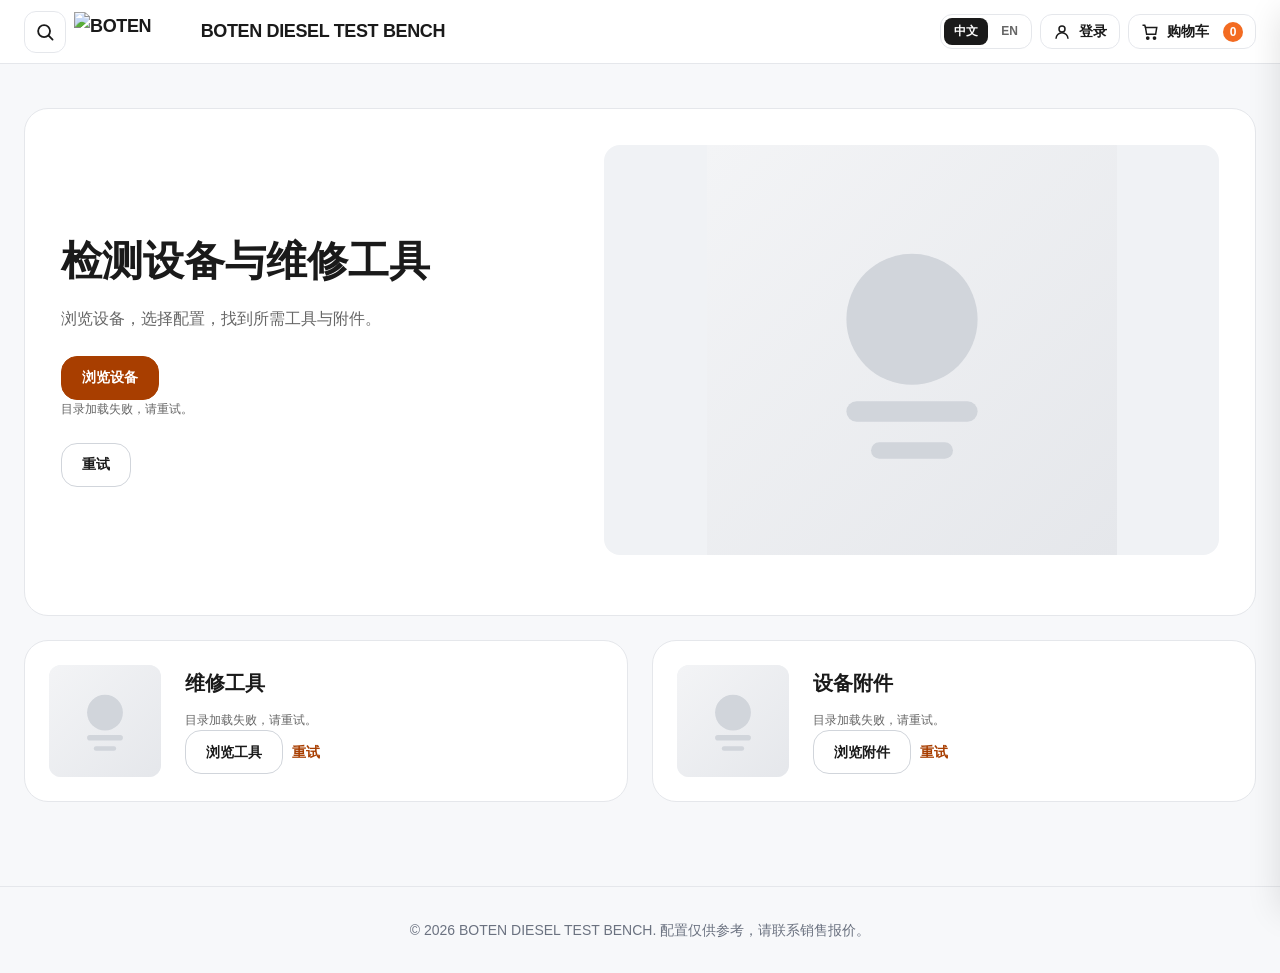
==== commit 328601a2: "feat: add customer homepage and workflow refinements" ====
--- a/account/index.html
+++ b/account/index.html
@@ -5,12 +5,14 @@
   <meta name="viewport" content="width=device-width, initial-scale=1.0" />
   <meta name="theme-color" content="#ffffff" />
   <title>BenchShop-博特恩检测设备</title>
+  <script src="../js/theme.js?v=20260913-theme1"></script>
   <link rel="icon" type="image/png" href="../tb/site/LOGO.png?v=20260831" />
   <link rel="stylesheet" href="../css/main.css?v=20260904-1" />
   <link rel="stylesheet" href="../css/components.css?v=20260912-ui1" />
-  <link rel="stylesheet" href="account.css?v=20260912-headericons1" />
+  <link rel="stylesheet" href="account.css?v=20260913-share-title1" />
+  <link rel="stylesheet" href="../css/theme.css?v=20260913-theme2" />
   <script src="../js/runtime-config.js?v=20260911-8"></script>
-  <script src="account.js?v=20260912-headericons1" defer></script>
+  <script src="account.js?v=20260913-inquiry-model1" defer></script>
 </head>
 <body class="profile-page">
   <a id="profile-skip-link" class="skip-link" href="#account-main">跳到主要内容</a>
@@ -41,7 +43,7 @@
           <p id="profile-account-group">我的账号</p>
           <button class="active" type="button" data-account-panel="profile" aria-current="page">我的资料</button>
           <button type="button" data-account-panel="account-contact">联系方式</button>
-          <button type="button" data-account-panel="account-security">密码与安全</button>
+          <button type="button" data-account-panel="account-security">密码设置</button>
         </div>
         <div class="profile-navigation-group" role="group" aria-labelledby="profile-business-group">
           <p id="profile-business-group">我的业务</p>
@@ -92,7 +94,7 @@
       </section>
 
       <section class="profile-panel" data-account-content="account-security" aria-labelledby="profile-security-title" hidden>
-        <header class="profile-panel-header"><h1 id="profile-security-title">密码与安全</h1><p id="profile-security-description">设置至少 8 个字符的新密码。修改后需要重新登录。</p></header>
+        <header class="profile-panel-header"><h1 id="profile-security-title">密码设置</h1><p id="profile-security-description">设置至少 8 个字符的新密码。修改后需要重新登录。</p></header>
         <form id="profile-password-form" class="profile-form" novalidate>
           <label><span id="profile-current-password-label">当前密码</span><input id="profile-current-password" name="current_password" type="password" autocomplete="current-password" required /></label>
           <label><span id="profile-new-password-label">新密码</span><input id="profile-new-password" name="new_password" type="password" minlength="8" maxlength="128" autocomplete="new-password" required /></label>
--- a/css/main.css
+++ b/css/main.css
@@ -216,8 +216,11 @@
   }
 
   .language-switcher button.active::after {
-    content: attr(data-short-label);
-    font-size: 12px;
-    line-height: 1;
-  }
-}
+    content: "";
+    width: 22px;
+    height: 22px;
+    background-color: currentColor;
+    mask: url("../assets/icons/translate.svg") center / contain no-repeat;
+    -webkit-mask: url("../assets/icons/translate.svg") center / contain no-repeat;
+  }
+}
--- a/css/components.css
+++ b/css/components.css
@@ -87,6 +87,22 @@
 .btn-block {
   width: 100%;
 }
+
+/* Match the customer header's compact account/cart buttons; keep mobile circles. */
+@media (min-width: 900px) {
+  .site-header .language-switcher { height: 35px; align-items: stretch; }
+  .site-header .language-switcher button { min-height: 0; font-size: 12px; }
+}
+
+/* Device overview typography, scoped away from other cards and tables. */
+.device-overview > summary,
+.device-overview #overview-title,
+.device-overview .overview-toggle-label,
+.device-overview #overview-description-title,
+.device-overview #overview-specifications-title { font-size: 14px; }
+.device-overview #page-desc,
+.device-overview #product-specifications th,
+.device-overview #product-specifications td { font-size: 12px; }
 
 /* Two-level product navigation drawer */
 .catalog-drawer-toggle { flex: 0 0 42px; width: 42px; height: 42px; padding: 0; }
@@ -430,8 +446,37 @@
   aspect-ratio: 2 / 1;
 }
 
+.option-card.option-card-config {
+  padding: 0;
+  min-width: 0;
+  overflow: hidden;
+}
+
 .option-card-config .option-media {
   aspect-ratio: 2 / 1;
+  margin: 0;
+  border: 0;
+  border-radius: 0;
+  flex-shrink: 0;
+}
+
+.option-card-config .option-media img {
+  padding: 0;
+  border: 0;
+  object-fit: contain;
+}
+
+.option-config-body {
+  display: flex;
+  flex: 1;
+  flex-direction: column;
+  min-width: 0;
+  padding: var(--space-md);
+  overflow-wrap: anywhere;
+}
+
+@media (max-width: 639px) {
+  .option-config-body { padding: var(--space-sm); }
 }
 
 @media (max-width: 639px) {
@@ -467,6 +512,14 @@
   margin-bottom: var(--space-xs);
 }
 
+/* Compact choices have no content below the label. Do not inherit the
+   image-card label gap, which shifts the text above the centered checkmark. */
+.color-options-grid .option-card .option-name,
+.text-options .option-card .option-name:last-child,
+.text-options .option-card .option-desc:last-child {
+  margin-bottom: 0;
+}
+
 .option-card .option-code {
   margin-bottom: 2px;
   color: var(--color-accent-dark);
@@ -503,9 +556,19 @@
 }
 
 /* Device optional-feature cards: keep basic choices and other catalogs unchanged. */
-.option-card-config .option-code,
+.option-card-config .option-code { font-size: 12px; }
 .option-card-config .option-name { font-size: 14px; }
+.option-card-config .option-desc { font-size: 10px; }
 .option-card-config .option-special-note { font-size: 12px; }
+
+/* Device configuration typography; does not affect summary or marketplace cards. */
+.spec-section .spec-section-header h3,
+#config-section > .spec-section-header h3,
+#options-panel .options-header-title h3,
+#options-panel .select-all-toggle { font-size: 14px; }
+.spec-section .option-card .option-name,
+#category-tabs .tab-btn,
+#options-panel .options-header > p { font-size: 12px; }
 
 .option-special-note-label {
   display: block;
@@ -628,6 +691,14 @@
   color: var(--color-text);
   font-weight: 700;
 }
+
+#summary-model, #summary-model .summary-label, #summary-model .summary-model-code,
+#summary-model .summary-model-name, #summary-model dt, #summary-model dd { font-size: 14px; }
+#summary-model { margin-bottom: var(--space-md); }
+.summary-base-options { margin: 8px 0 0; }
+.summary-base-row { display: grid; grid-template-columns: minmax(0, 1fr) minmax(0, 1.6fr); align-items: start; gap: 12px; padding: 6px 0; border-top: 1px dashed var(--color-border); }
+.summary-base-row dt { margin: 0; font-weight: 600; color: var(--color-text-muted); overflow-wrap: anywhere; }
+.summary-base-row dd { margin: 0; text-align: right; color: var(--color-text); overflow-wrap: anywhere; }
 
 .summary-model-name {
   color: var(--color-text-secondary);
@@ -987,6 +1058,8 @@
   font-weight: 700;
 }
 
+.catalog-home-divider { height: 1px; background: var(--color-border); opacity: .65; margin: 4px 0; }
+
 .cart-header-actions {
   display: flex;
   align-items: center;
@@ -996,7 +1069,8 @@
 }
 
 .cart-header-actions .btn {
-  min-height: 36px;
+  height: 44px;
+  min-height: 44px;
   white-space: nowrap;
 }
 
@@ -1047,7 +1121,7 @@
   color: var(--color-text-muted);
   font-size: 0.9375rem;
 }
-.cart-empty[hidden] { display: none !important; }
+.cart-items[hidden], .cart-empty[hidden] { display: none !important; }
 
 .cart-panel-footer {
   flex: 0 0 auto;
@@ -1080,12 +1154,25 @@
 /* User-requested compact typography, limited to the cart's scrolling list. */
 #cart-items,
 #cart-items :where(*) {
-  font-size: 12px;
+  font-size: 14px;
 }
 .cart-catalog-group-list {
   display: grid;
   border-top: 1px solid var(--color-border);
 }
+
+/* Shared previews reuse cart cards without edit/delete actions. */
+#customer-share-content .cart-item { padding: var(--space-md); border-radius: var(--radius-lg); background: var(--color-bg); }
+#customer-share-content .cart-item :where(*) { font-size: 14px; }
+#customer-share-content .cart-item-model { margin-bottom: var(--space-sm); }
+#customer-share-content .cart-item-model p { color: var(--color-text-secondary); font-weight: 400; margin-top: 4px; }
+#customer-share-content .customer-share-device-basics > div { grid-template-columns: minmax(0, 1fr); }
+#customer-share-content .customer-share-device-basics > div > div { padding: 8px 0; border-bottom: 1px solid var(--color-border); }
+#customer-share-content .customer-share-item { padding: 10px 0; border: 0; border-bottom: 1px solid var(--color-border); border-radius: 0; background: transparent; }
+#customer-share-content .customer-share-item-main > strong { font-weight: 400; }
+#customer-share-content .customer-share-item-main > small { color: var(--color-accent-dark); font-weight: 700; }
+#customer-share-content .customer-share-item-main > span { display: none; }
+#customer-share-content .is-unavailable { border: 1px solid var(--color-danger); }
 
 .cart-catalog-group-row {
   display: grid;
@@ -1101,7 +1188,7 @@
 .cart-catalog-group-row strong,
 .cart-catalog-group-row small { display: block; }
 .cart-catalog-group-row strong { font-size: .8125rem; font-weight: 400; overflow-wrap: anywhere; }
-.cart-catalog-group-row small { margin-bottom: 2px; color: var(--color-accent-dark); font-size: 15px; font-weight: 400; letter-spacing: .03em; }
+.cart-catalog-group-row small { margin-bottom: 2px; color: var(--color-accent-dark); font-size: 15px; font-weight: 700; letter-spacing: .03em; }
 .cart-catalog-group-row > b { color: var(--color-accent-dark); font-size: .8125rem; font-variant-numeric: tabular-nums; white-space: nowrap; }
 .cart-catalog-group-total { display: flex; align-items: center; justify-content: space-between; gap: var(--space-md); padding-top: var(--space-md); font-size: .8125rem; }
 .cart-catalog-group-total span { color: var(--color-text-secondary); }
@@ -1229,7 +1316,9 @@
 .inquiry-summary-list li { overflow-wrap: anywhere; }
 .inquiry-message-field { display: grid; gap: var(--space-xs); margin-bottom: var(--space-lg); }
 .inquiry-message-field > span { color: var(--color-text); font-size: .875rem; font-weight: 600; }
-.inquiry-message-field textarea { width: 100%; min-height: 84px; resize: vertical; font-family: var(--font-sans); font-size: .875rem; line-height: 1.5; }
+.inquiry-message-field textarea { box-sizing: border-box; width: 100%; min-height: 104px; resize: vertical; padding: var(--space-sm) var(--space-md); border: 1px solid var(--color-border); border-radius: var(--radius-md); background: var(--color-surface); color: var(--color-text); font-family: var(--font-sans); font-size: .875rem; line-height: 1.5; }
+.inquiry-message-field textarea::placeholder { color: var(--color-text-muted); opacity: 1; }
+.inquiry-message-field textarea:focus-visible { border-color: var(--color-accent); outline: 3px solid color-mix(in srgb, var(--color-accent) 20%, transparent); outline-offset: 1px; }
 .inquiry-dialog-status { margin-top: 0; }
 .inquiry-dialog-status strong { display: block; margin-top: var(--space-xs); color: inherit; font-size: 1rem; font-variant-numeric: tabular-nums; }
 
@@ -1303,6 +1392,8 @@
   flex-direction: column;
   gap: var(--space-md);
 }
+.summary-actions > #save-cart,
+.summary-actions > #sales-contact-open { border-radius: 16px; font-size: 14px; }
 .config-edit-status { display: flex; align-items: center; justify-content: space-between; gap: var(--space-sm); margin-bottom: var(--space-sm); padding: var(--space-sm) var(--space-md); border: 1px solid var(--color-accent); border-radius: var(--radius-md); background: var(--color-accent-light); color: var(--color-text); font-size: .8125rem; font-weight: 700; }
 .config-edit-status[hidden] { display: none; }
 .config-edit-cancel { flex: 0 0 auto; }
@@ -1501,7 +1592,9 @@
   .inquiry-dialog-content { padding: var(--space-md) var(--space-lg); }
   .inquiry-dialog-card > .cart-confirm-actions { padding-right: var(--space-lg); padding-bottom: max(var(--space-md), env(safe-area-inset-bottom)); padding-left: var(--space-lg); }
   .cart-header-actions { gap: 4px; }
-  .cart-header-actions .btn { width: 36px; min-width: 36px; padding-inline: 0; }
+  .cart-header-actions .btn { width: 44px; min-width: 44px; padding-inline: 0; }
+  .cart-header-actions #cart-clear { width: auto; min-width: 60px; min-height: 44px; padding-inline: 10px; flex-shrink: 0; font-size: 14px; }
+  .cart-header-actions #cart-clear .cart-action-label { position: static; width: auto; height: auto; overflow: visible; clip: auto; clip-path: none; }
   .cart-header-actions .cart-action-label { position: absolute; width: 1px; height: 1px; overflow: hidden; clip: rect(0 0 0 0); clip-path: inset(50%); white-space: nowrap; }
   .sales-contact-list > div { grid-template-columns: 1fr; gap: 4px; }
   .sales-contact-list dd { text-align: left; }
@@ -2255,8 +2348,8 @@
 .catalog-summary-row:last-child { border-bottom: 0; }
 .catalog-summary-row > span { min-width: 0; }
 .catalog-summary-row strong, .catalog-summary-row small { display: block; min-width: 0; overflow-wrap: anywhere; }
-.catalog-summary-row strong { font-size: 15px; }
-.catalog-summary-row small { margin-top: 2px; color: var(--color-text-secondary); font-size: .75rem; }
+.catalog-summary-row strong { color: var(--color-accent-dark); font-size: 14px; font-weight: 700; }
+.catalog-summary-row small { margin-top: 2px; color: var(--color-text-secondary); font-size: 14px; font-weight: 400; }
 .catalog-summary-row b { color: var(--color-accent-dark); font-size: .8125rem; font-variant-numeric: tabular-nums; white-space: nowrap; }
 .catalog-summary-empty { margin: 0; padding: var(--space-lg) 0 var(--space-sm); color: var(--color-text-muted); font-size: .8125rem; text-align: center; }
 @media (min-width: 1024px) {
--- a/account/account.css
+++ b/account/account.css
@@ -61,7 +61,8 @@
 .profile-business-filters label { display: grid; gap: var(--space-xs); min-width: 0; font-size: .8125rem; }
 .profile-business-filters :is(input, select) { width: 100%; min-width: 0; min-height: 42px; padding: var(--space-sm); border: 1px solid var(--color-border); border-radius: var(--radius-sm); color: var(--color-text); background: var(--color-surface); font: inherit; }
 .profile-record-more { position: relative; }
-.profile-record-more summary { min-height: 36px; padding: var(--space-sm); cursor: pointer; border: 1px solid var(--color-border); border-radius: var(--radius-sm); font-size: .8125rem; }
+.profile-record-more summary { min-height: 36px; cursor: pointer; list-style: none; }
+.profile-record-more summary::-webkit-details-marker { display: none; }
 .profile-record-more > div { position: absolute; right: 0; z-index: 2; display: grid; min-width: 120px; padding: var(--space-sm); gap: var(--space-xs); background: var(--color-surface); border: 1px solid var(--color-border); border-radius: var(--radius-sm); }
 .profile-business-filters :focus-visible, .profile-record-more summary:focus-visible { outline: 2px solid var(--color-accent-action); outline-offset: 2px; }
 @media (max-width: 700px) {
@@ -73,6 +74,8 @@
 .profile-business-card-main { display: grid; gap: 3px; min-width: 0; }
 .profile-business-card-main strong { overflow-wrap: anywhere; font-size: .9375rem; }
 .profile-business-card-main span, .profile-business-card-meta { color: var(--color-text-secondary); font-size: .75rem; }
+.profile-business-card-main .profile-share-heading { font-size: 18px; font-weight: 700; }
+.profile-business-card-main .profile-share-heading span { font-size: inherit; font-weight: inherit; color: var(--color-accent-dark); white-space: nowrap; }
 .profile-business-card-meta { display: flex; flex-wrap: wrap; gap: var(--space-xs) var(--space-md); grid-column: 1 / -1; }
 .profile-business-card-actions { display: flex; flex-wrap: wrap; justify-content: flex-end; gap: var(--space-sm); }
 .profile-business-card-actions .btn { min-height: 36px; }
--- a/css/theme.css
+++ b/css/theme.css
@@ -0,0 +1,69 @@
+/* Opt-in user-site theme; never loaded by admin and never changes print/PDF. */
+#account-menu > .theme-toggle { display: flex; align-items: center; justify-content: space-between; gap: 16px; min-height: 44px; }
+.theme-switch { display: inline-flex; align-items: center; width: 36px; height: 22px; padding: 3px; border-radius: 999px; background: #737b87; flex: 0 0 auto; }
+.theme-switch::after { content: ''; width: 16px; height: 16px; border-radius: 50%; background: #fff; }
+[aria-checked="true"] > .theme-switch { background: #a83e00; }
+[aria-checked="true"] > .theme-switch::after { transform: translateX(14px); }
+#account-theme-toggle:focus-visible { outline: 2px solid var(--color-accent); outline-offset: -2px; }
+
+@media screen {
+  :root[data-theme="light"] { color-scheme: light; }
+  :root[data-theme="dark"] {
+    color-scheme: dark;
+    --color-bg: #14181e;
+    --color-surface: #20262f;
+    --color-surface-muted: #282f39;
+    --color-text: #f0f2f5;
+    --color-text-primary: #f0f2f5;
+    --color-text-secondary: #bdc5d0;
+    --color-text-muted: #a7b1bf;
+    --color-border: #3d4653;
+    --color-border-strong: #697586;
+    --color-accent: #ff893e;
+    --color-accent-dark: #ffad73;
+    --color-accent-action: #a83e00;
+    --color-accent-light: #39291f;
+    --color-success: #6ee7b7;
+    --color-danger: #ff9c9c;
+    --line: #3d4653;
+    --shadow-sm: 0 1px 3px #0004;
+    --shadow-md: 0 4px 16px #0005;
+    --shadow-lg: 0 12px 32px #0006;
+  }
+  [data-theme="dark"] .site-header,
+  [data-theme="dark"] .profile-header,
+  [data-theme="dark"] .catalog-drawer-header { background: #20262ff5; }
+  [data-theme="dark"] :is(.brand-logo, .profile-brand img) {
+    background: transparent;
+    border-radius: 0;
+    filter: brightness(0) invert(1);
+  }
+  [data-theme="dark"] :is(input, select, textarea) { background-color: var(--color-surface); color: var(--color-text); }
+  [data-theme="dark"] input::placeholder,
+  [data-theme="dark"] textarea::placeholder { color: var(--color-text-muted); }
+  [data-theme="dark"] .auth-tab.active { background: var(--color-surface); }
+  [data-theme="dark"] dialog { background-color: var(--color-surface); color: var(--color-text); }
+  [data-theme="dark"] .gallery-nav { background: #20262fe6; }
+  [data-theme="dark"] .gallery-nav:hover { background: #20262f; }
+  [data-theme="dark"] .language-switcher button.active { background: #465260; color: #fff; }
+  [data-theme="dark"] .btn-danger { background: #b42335; border-color: #b42335; color: #fff; }
+  [data-theme="dark"] .btn-danger:hover { background: #8f1c2a; }
+  [data-theme="dark"] .cart-badge:not(.is-empty) { color: #14181e; }
+  [data-theme="dark"] .tab-btn.active { background: #465260; color: #fff; }
+  [data-theme="dark"] :is(.btn-primary:hover, .catalog-model-check) { background: #873500; color: #fff; }
+  [data-theme="dark"] :is(.cart-operation-status, .customer-share-note) { background: #392f1d; color: #f5d28c; border-color: #806738; }
+  [data-theme="dark"] :is(.auth-error, .cart-operation-status.error, .customer-share-item.is-unavailable,
+    .customer-share-device.is-unavailable, .catalog-cart-dialog-row.marked-for-delete, .profile-detail-row.is-unavailable) {
+    background: #3a242a; color: #ffb0b0; border-color: #945861;
+  }
+  [data-theme="dark"] :is(.customer-share-status.is-success, .customer-share-availability, .profile-form-status.is-success) { color: #6ee7b7; }
+  [data-theme="dark"] .profile-status-badge { background: #193b32; color: #6ee7b7; }
+  [data-theme="dark"] :is(.profile-sign-out:hover, .profile-danger-action:hover) { background: #3a242a; }
+  [data-theme="dark"] :is(.share-code:hover, .share-code:active) { background: #503521; }
+  [data-theme="dark"] :is(.btn, .gallery-viewport, .cart-category-preview):focus-visible { outline-color: #ffb781; }
+  [data-theme="dark"] :is(#sales-contact-open, #cart-inquiry):focus-visible { outline-color: #a9caff; }
+  /* Keep product pixels unchanged, including their light photographic backgrounds. */
+  [data-theme="dark"] .option-card-color .option-name { color: var(--color-text) !important; }
+  [data-theme="dark"] .option-card-color.color-red .option-name { color: #ff9d9d !important; }
+  [data-theme="dark"] .option-card-color.color-green .option-name { color: #80dbab !important; }
+}
